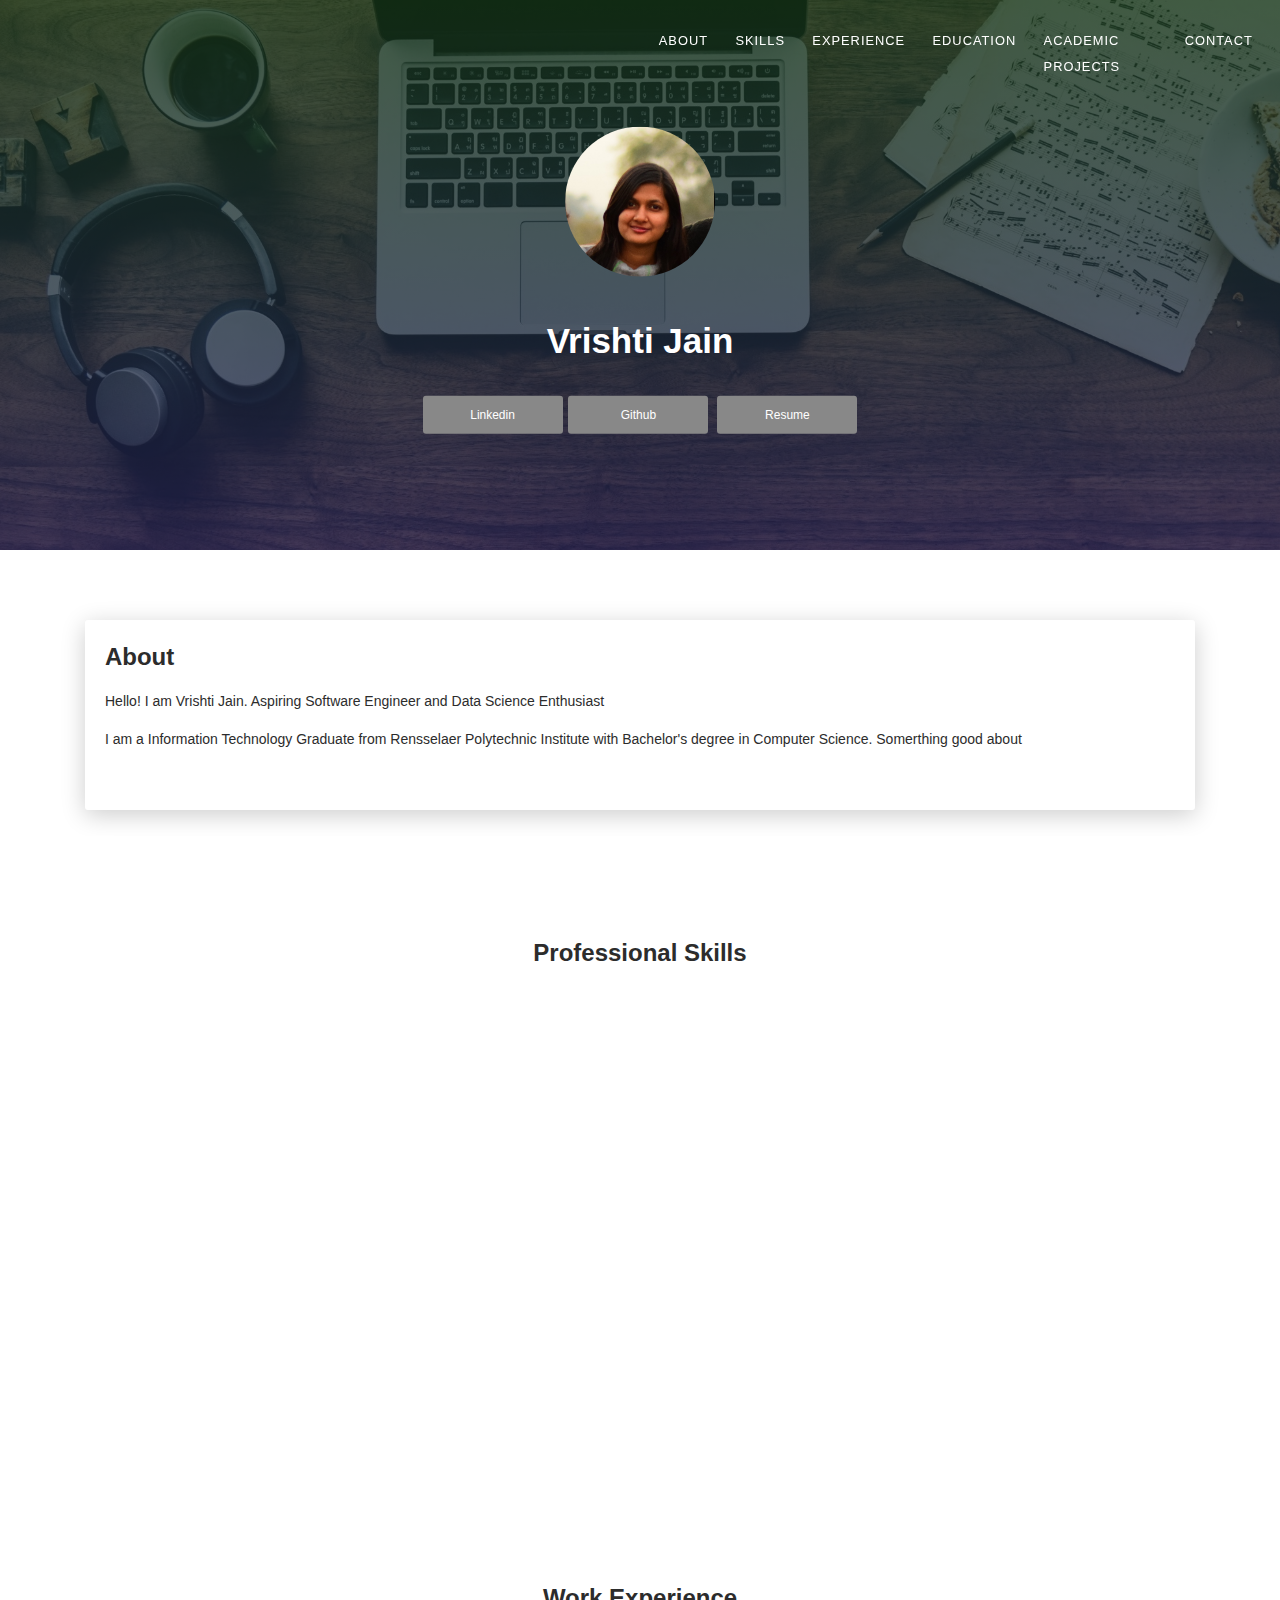
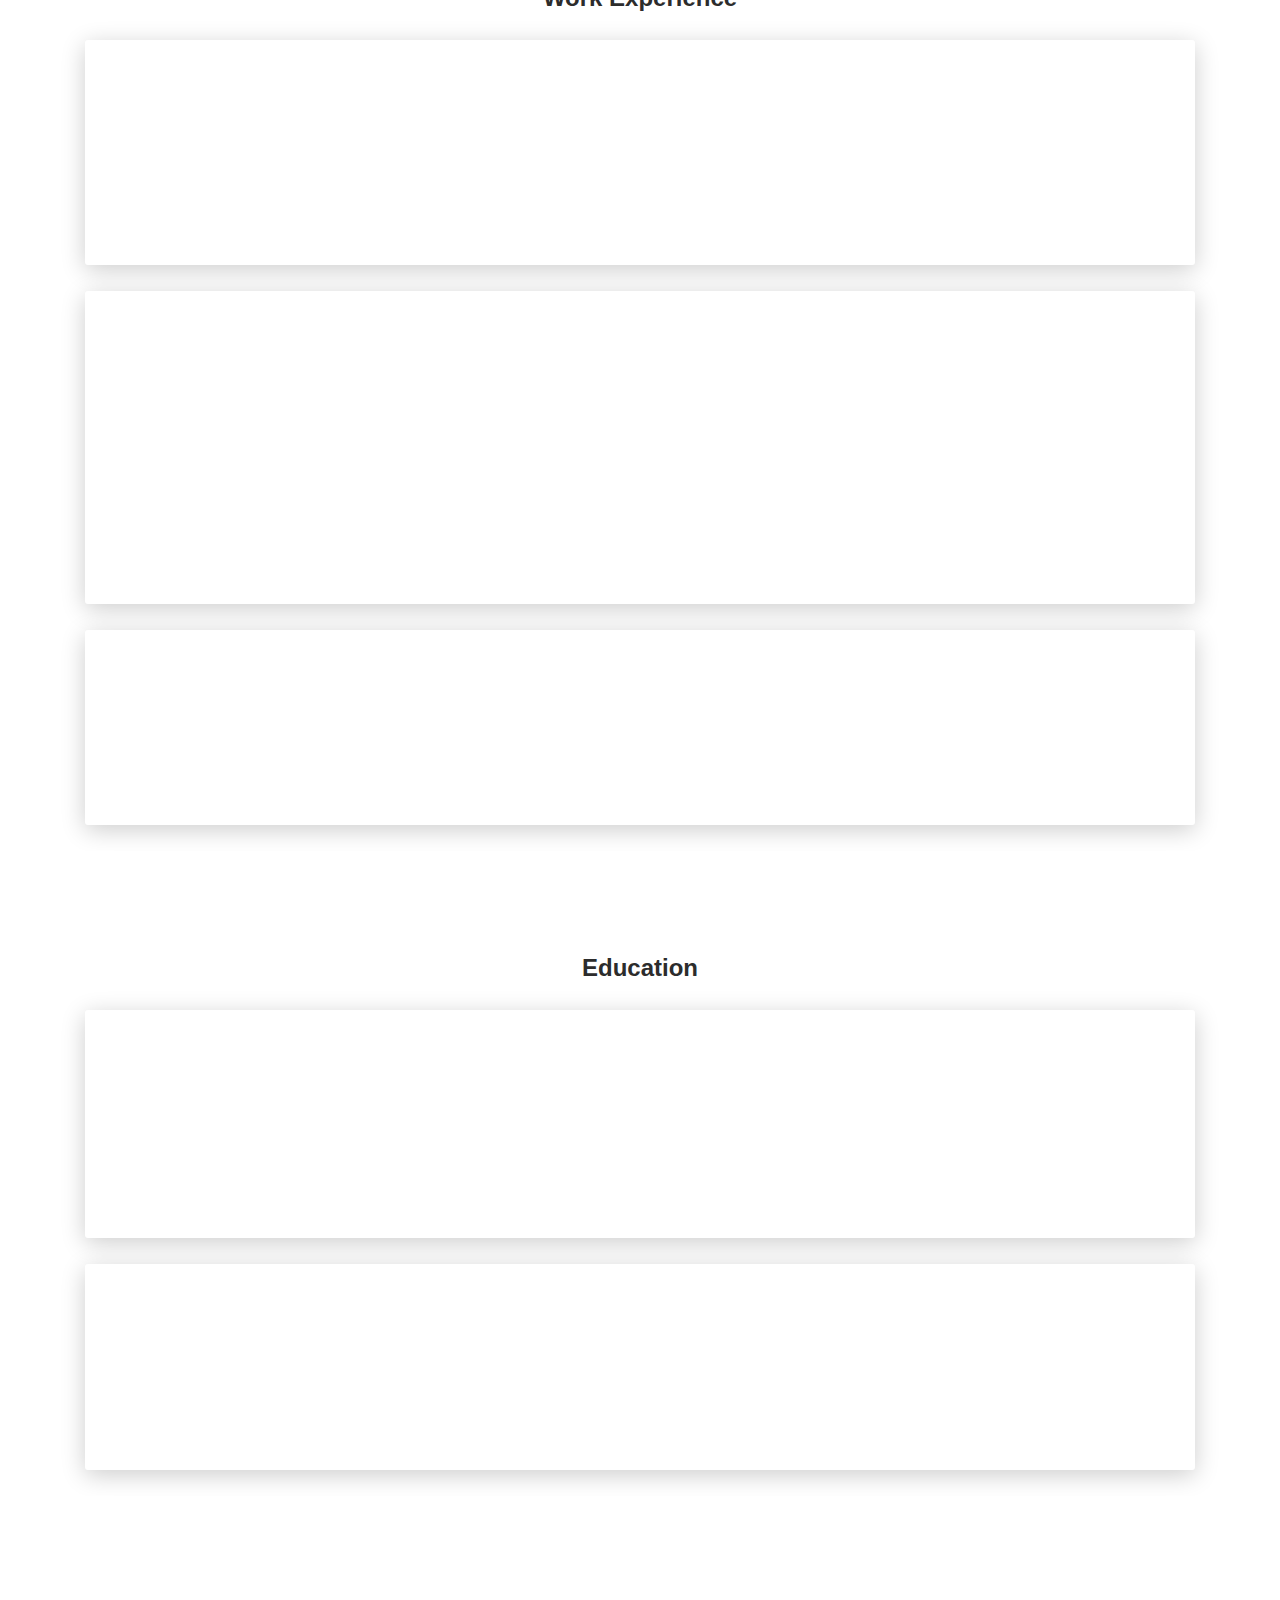
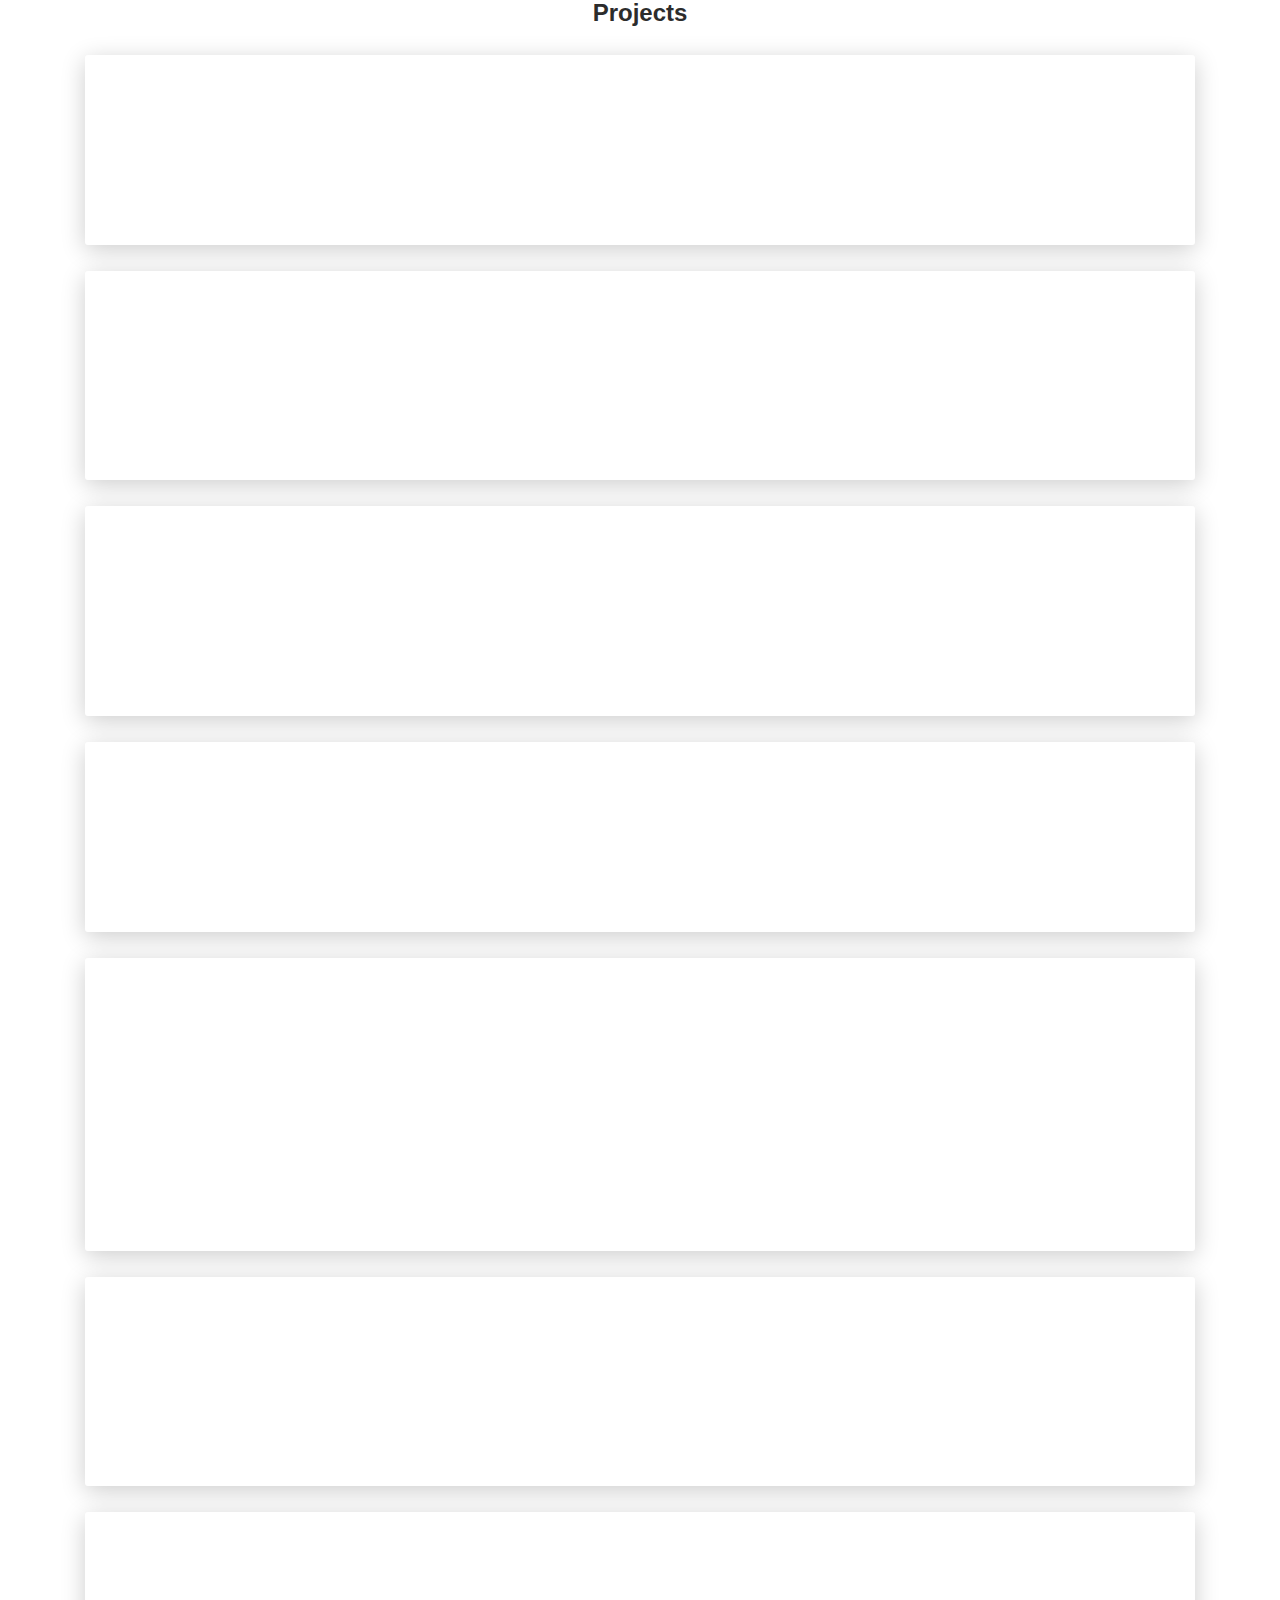
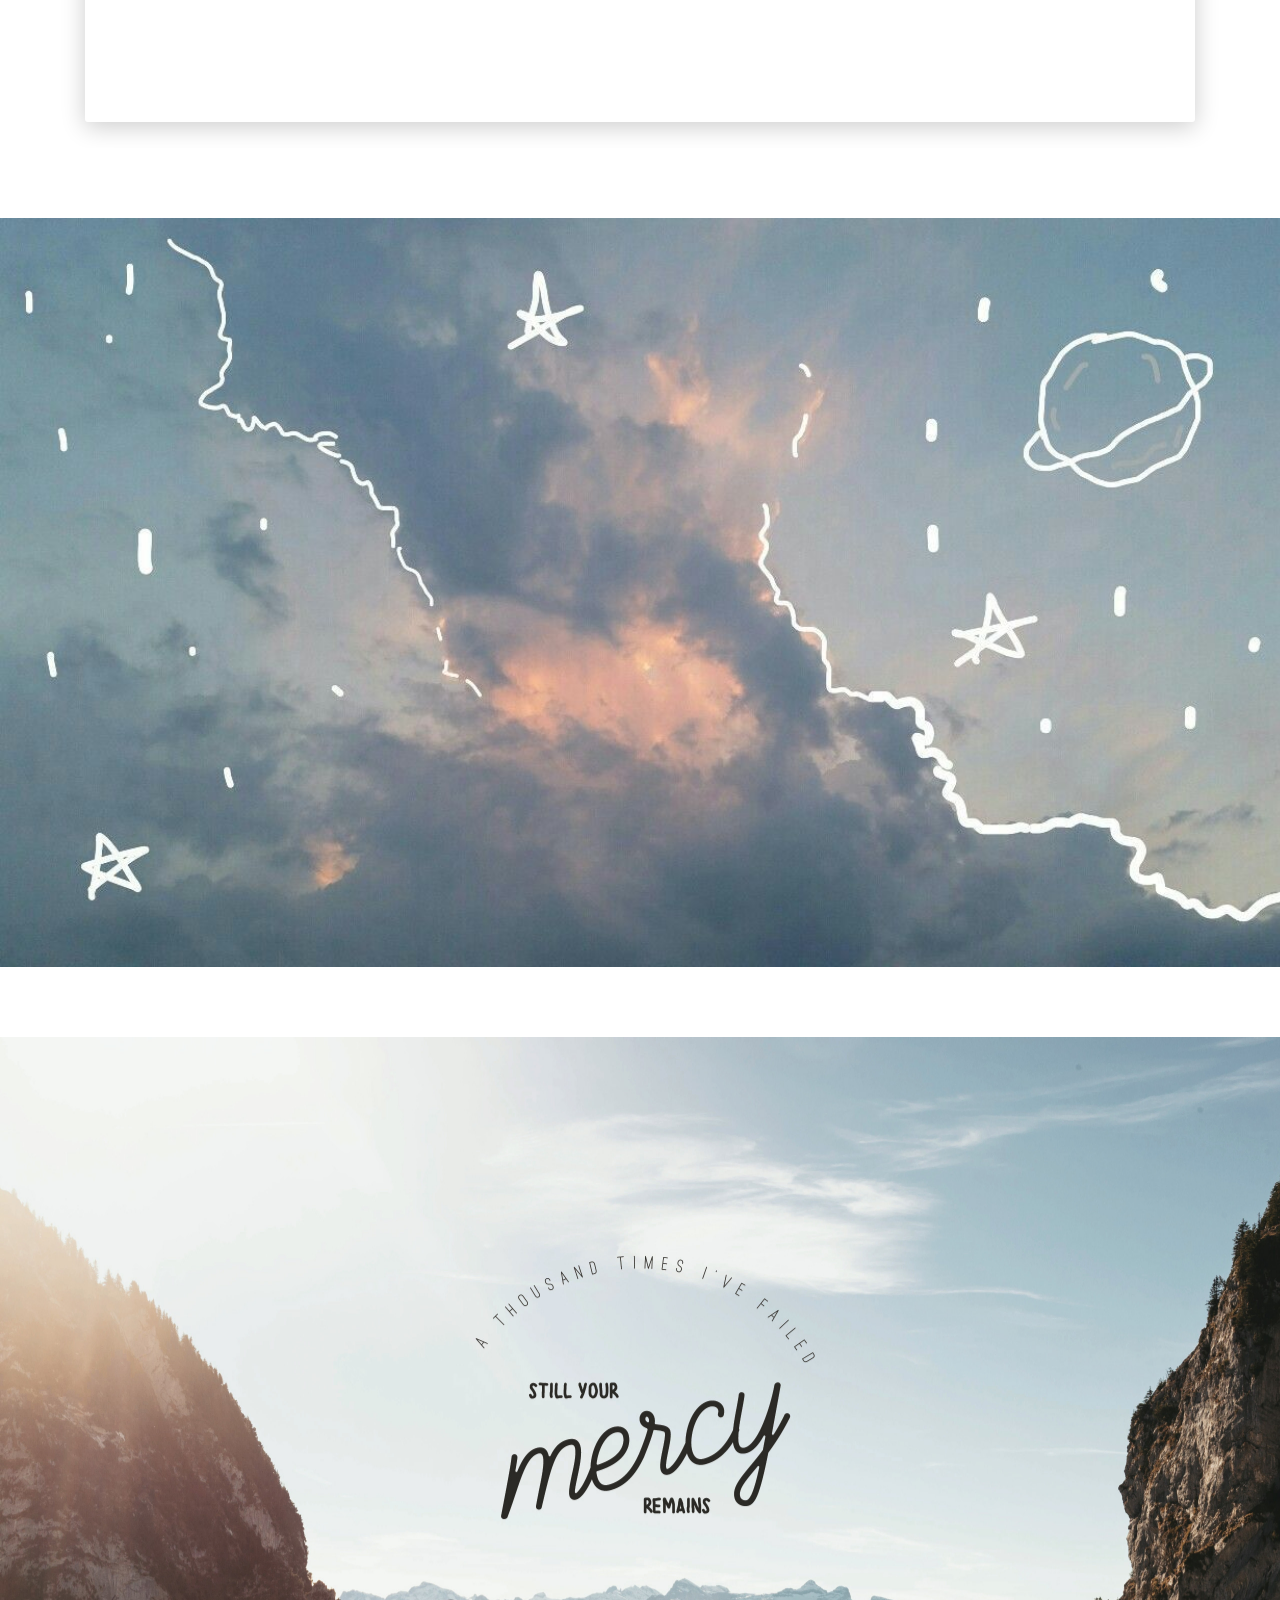
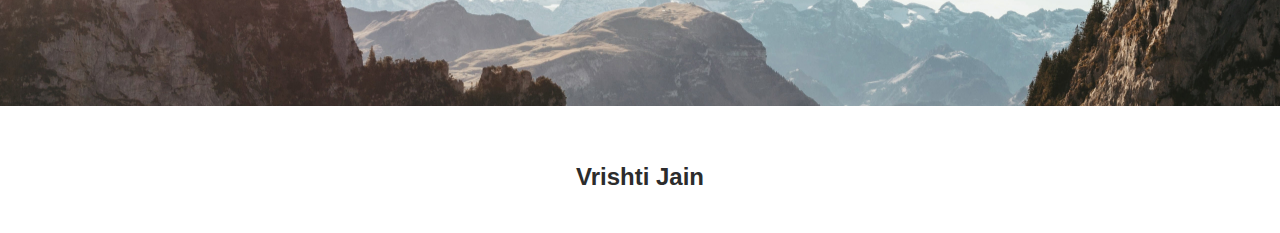
==== index.html @ 88f90b4e "uploaded" ====
<!DOCTYPE html>



<!-- saved from url=(0030)/ -->
<html lang="en-US"><head><meta http-equiv="Content-Type" content="text/html; charset=UTF-8">
  
  <meta http-equiv="X-UA-Compatible" content="IE=edge">
  <meta name="viewport" content="width=device-width, initial-scale=1">
  <title>Vrishti Jain</title>
  <meta name="description" content="Vrishti Jain">
  <link href="./js_css_files/css" rel="stylesheet">
  <link href="./js_css_files/font-awesome.min.css" rel="stylesheet">
  <link href="./js_css_files/aos.css" rel="stylesheet">
  <link href="./js_css_files/bootstrap.min.css" rel="stylesheet">
  <link href="./js_css_files/main.css" rel="stylesheet">
</head>

<body id="top" data-aos-easing="ease" data-aos-duration="400" data-aos-delay="0" data-gr-c-s-loaded="true">
  <header>
    <div class="profile-page sidebar-collapse">
      <nav class="navbar navbar-expand-lg fixed-top navbar-transparent bg-primary" color-on-scroll="400">
        <div class="container">
          <!-- <div class="navbar-translate"><a class="navbar-brand" href="/#" rel="tooltip" data-original-title="" title="">Mayank Barua</a> -->
            <button class="navbar-toggler navbar-toggler" type="button" data-toggle="collapse" data-target="#navigation" aria-controls="navigation" aria-expanded="false" aria-label="Toggle navigation"><span class="navbar-toggler-bar bar1"></span><span class="navbar-toggler-bar bar2"></span><span class="navbar-toggler-bar bar3"></span></button>
          </div>
          <div class="collapse navbar-collapse justify-content-end" id="navigation">
            <ul class="navbar-nav">
               <!-- / -->
              <li class="nav-item"><a class="nav-link smooth-scroll" href="#about">About</a></li>
              <li class="nav-item"><a class="nav-link smooth-scroll" href="#skill">Skills</a></li>
              <li class="nav-item"><a class="nav-link smooth-scroll" href="#experience">Experience</a></li>
              <li class="nav-item"><a class="nav-link smooth-scroll" href="#education">Education</a></li>
              <li class="nav-item"><a class="nav-link smooth-scroll" href="#academicProjects">Academic Projects</a></li>
              <!-- <li class="nav-item"><a class="nav-link smooth-scroll" href="#interest">Interests</a></li> -->
              <li class="nav-item"><a class="nav-link smooth-scroll" href="#contact">Contact</a></li>

            </ul>
          </div>
        </div>
      </nav>
    </div>
  </header>
  <div class="page-content">
    <div>
      <div class="profile-page">
        <div class="wrapper">
          <div class="page-header page-header-small" filter-color="blue">
            <div class="page-header-image" data-parallax="true" style="background-image: url(./js_css_files/b1.jpg); "></div>
            <div class="container">
              <div class="content-center">
                <!-- here inseert image with link to yyour home oage  -->
                <div class="cc-profile-image"><a href="/#"><img src="./js_css_files/SquarePic_20190827_00113886.jpg" alt="Image"></a></div>
                <div class="h2 title">Vrishti Jain</div>
                <!-- # this contains the Sd or the post thing -->
                <!-- <p class="category text-white">Software Engineer</p> -->
                <a class="btn btn-primary aos-init aos-animate" href="https://www.linkedin.com/in/vrishti-jain/" target="_blank" data-aos="zoom-in"
                  data-aos-anchor="data-aos-anchor">Linkedin</a>
                  <a class="btn btn-primary smooth-scroll mr-2 aos-init aos-animate" 
                  href="https://github.com/vrishtijain" target="_blank" data-aos="zoom-in" 
                  data-aos-anchor="data-aos-anchor">Github</a><a class="btn btn-primary 
                  aos-init aos-animate" href="https://docs.google.com/gview?url=https://github.com/vrishtijain/CV/raw/master/Vrishti_Resume_2020_June.pdf" target="_blank"
                  data-aos="zoom-in" data-aos-anchor="data-aos-anchor">Resume</a>
                  </div>
            </div>
            <!-- this is link to facebook which i dont have -->
            <!-- <div class="section">
              <div class="container">
                <div class="button-container"><a class="btn btn-default btn-round btn-lg btn-icon" href="https://www.facebook.com/mayank.barua" rel="tooltip" title="" data-original-title="Follow me on Facebook"><i class="fa fa-facebook"></i></a></div>
              </div>
            </div> -->
          </div>
        </div>
      </div>
      <div class="section" id="about">
        <div class="container">
          <div class="card aos-init aos-animate" data-aos="fade-up" data-aos-offset="10">
            
                <div class="card-body">
                  <div class="h4 mt-0 title">About</div>
                  <p>Hello! I am Vrishti Jain. Aspiring Software Engineer and Data Science Enthusiast</p>
                  <p>I am a Information Technology Graduate from Rensselaer Polytechnic Institute with Bachelor's degree in Computer Science. 
         Somerthing good about </p>
                </div>
              </div>
             
            </div>
          </div>
        </div>
      </div>
      <div class="section" id="skill">
        <div class="container">
          <div class="h4 text-center mb-4 title">Professional Skills</div>
          <div class="card aos-init" data-aos="fade-up" data-aos-anchor-placement="top-bottom">
            <div class="card-body">
              <div>
                <div class="col-sm-4"><strong class="text-uppercase">Programming:</strong></div><br>
                <div class="col-sm-8">C, Java 2.0 (Core and Advance), Python, Shell Scripting</div>
                <br>
                
				        <div class="col-sm-4"><strong class="text-uppercase">Web Technologies:</strong></div><br>
                <div class="col-sm-8">JavaScript, HTML, CSS, JSP, Servlet, Ajax, Jquery, Angular, Advanced JavaScript</div>
                <br>
                <div class="col-sm-4"><strong class="text-uppercase">Database </strong></div><br>
                <div class="col-sm-8">  MySQL, PostgreSQL, MongoDB, XML, JSON</div><br>
                <div class="col-sm-8"><strong class="text-uppercase">Machine Learning Libraries and visualization:</strong></div><br>
                <div class="col-sm-8"> Pandas, Numpy, NLTk, Scikit-learn, TensorFLow, Keras , Matplotlib, Seaborn, ggplot
                </div>
                <br>
                <div class="col-sm-4"><strong class="text-uppercase">Tools:</strong></div><br>
                <div class="col-sm-8"> Eclipse, NetBeans, Turbo C, Git, Visual Studio, Postman, Intellij, R Studio, Latex, Argo UML</div><br>
      
              </div>
            </div>
          </div>
        </div>
      </div>
      <div class="section" id="experience">
        <div class="container cc-experience">
          <div class="h4 text-center mb-4 title">Work Experience</div>
          <div class="card">
            <div class="row">
              <div class="col-md-3 bg-primary aos-init" data-aos="fade-right" data-aos-offset="50" data-aos-duration="500">
                <div class="card-body cc-experience-header">
                  <p>Spring 2020</p>
                  <div class="h5">Johnson & Johnson, Capstone</div>
                </div>
              </div>
              <div class="col-md-9 aos-init" data-aos="fade-left" data-aos-offset="50" data-aos-duration="500">
                <div class="card-body">
                  <div class="h5">Developer and Client Liaison</div>
                  <p>
                    </p><ul>
                      <li>Responsible for scheduling meetings with the client and the team, establishing communication channels,
                      strategies for milestones and preparing meeting minutes.</li>
                      <li>Worked on Workflow management system in the supply chain (internal software) which can automate the process and provide
                      the tool for data reporting and visualization.</li>
                      <li>Used Microsoft tools such as Power Apps and Sheet for easy integration with the exsiting system.</li>
                      <!-- <li>Created an automation solution to utilize NetBrain Application features on trigger on new incident creation in ServiceNow.</li>
                      <li>Successfully developed and published a certified application on ServiceNow App store.</li> -->
                    </ul>
                  <p></p>
                </div>
              </div>
            </div>
          </div>
          <div class="card">
            <div class="row">
              <div class="col-md-3 bg-primary aos-init" data-aos="fade-right" data-aos-offset="50" data-aos-duration="500">
                <div class="card-body cc-experience-header">
                  <p> August 2019 - Present</p>
                  <div class="h5">Rensselaer Polytechnic Institute</div>
                </div>
              </div>
              <div class="col-md-9 aos-init" data-aos="fade-left" data-aos-offset="50" data-aos-duration="500">
                <div class="card-body">
                  <div class="h5">Graduate Teaching Assistant</div>
                  <p>
                    </p><ul>
                      <li>Teaching Assistant for Computer Science(CSCI1100), Application programming using Java(CSCI 4963),
                      and General Psychology.</li>
                      <li>The course CSCI 4963 includes advanced Java features, object-oriented features, parallel programming,
                      database models, noSQL graph databases, combined with Java.</li>
                      <li>For TA in Computer Science 1 emphasizing introduction to computer programming algorithm design and
                      analysis. Additional topics include basic computer organization; internal representation of scalar and
                      array data; use of top-down design and subprograms to tackle complex problem. Responsible for Lab
                      sections, hold doubt solving sessions, grading assignments of students.</li>
                      <li>In Psychology, supervised 2 sections of 200+ students during Spring 2020. To assist the professor during
                      his lectures and grade the exams of the students enrolled in the course.</li>
                    </ul>
                  <p></p>
                </div>
              </div>
            </div>
          </div>
          <div class="card">
            <div class="row">
              <div class="col-md-3 bg-primary aos-init" data-aos="fade-right" data-aos-offset="50" data-aos-duration="500">
                <div class="card-body cc-experience-header">
                  <p>December 18 - Jan 2019</p>
                  <div class="h5">Swati Jain Academy, Indore</div>
                </div>
              </div>
              <div class="col-md-9 aos-init" data-aos="fade-left" data-aos-offset="50" data-aos-duration="500">
                <div class="card-body">
                  <div class="h5">Teaching Assistant</div>
                  <p>
                    </p><ul>
                      <li>
                        Responsible for taking classes of pgdca to teach Programming in C.
                      </li>
                    
                    </ul>
                  <p></p>
                </div>
              </div>
            </div>
          </div>
         
        </div>
      </div>
      <div class="section" id="education">
        <div class="container cc-education">
          <div class="h4 text-center mb-4 title">Education</div>
          <div class="card">
            <div class="row">
              <div class="col-md-3 bg-primary aos-init" data-aos="fade-right" data-aos-offset="50" data-aos-duration="500">
                <div class="card-body cc-education-header">
                  <p>2019 - 2020</p>
                  <div class="h5">Master's Degree</div>
                </div>
              </div>
              <div class="col-md-9 aos-init" data-aos="fade-left" data-aos-offset="50" data-aos-duration="500">
                <div class="card-body">
                  <div class="h5">Master of Science in Information Technology</div>
                  <p class="category">Rensselaer Polytechnic Institute </p>
                  <p>
                      Graduate Student in Master of Science at Rensselaer Polytechnic Institute 
                      <br>GPA: 3.94<p>
                      </p>
                      <ul>
                        <li>
                    Courses Completed: Data Mining, Data Analytics, Introduction to Machine Learning Applications, Foundations
                    Of HCI Usability, Business Issues For Engineers and Scientists, Xinformatics.
                        </li>
                      
                      </ul>
                      <p></p>

                  </p>
                </div>
              </div>
            </div>
          </div>
          <div class="card">
            <div class="row">
              <div class="col-md-3 bg-primary aos-init" data-aos="fade-right" data-aos-offset="50" data-aos-duration="500">
                <div class="card-body cc-education-header">
                  <p>2015 - 2019</p>
                  <div class="h5">Bachelor's Degree</div>
                </div>
              </div>
              <div class="col-md-9 aos-init" data-aos="fade-left" data-aos-offset="50" data-aos-duration="500">
                <div class="card-body">
                  <div class="h5">Bachelor of Computer Science</div>
                  <p class="category">Shri Govindram Seksaria Institute Of Technology And Science, Indore, India</p>
                  <p>Bachelor of Engineering in Computer science and Engineering</p>
                <ul>
                  <li>
                  Courses Completed: Data Science, Data Structures, Database Management System, Design and Analysis of
                  algorithms, Information and Network Security, Object Oriented programming
                  </li>
                
                </ul>
                <p></p>

                </div>
              </div>
            </div>
          </div>
        </div>
      </div>
      
      <div class="section" id="academicProjects">
          <div class="container cc-education">
            <div class="h4 text-center mb-4 title">Projects</div>
            <div class="card">
              <div class="row">
                <div class="col-md-3 bg-primary aos-init" data-aos="fade-right" data-aos-offset="50" data-aos-duration="500">
                  <div class="card-body cc-education-header">
                    <div class="h5">Workflow Management System, Johnson and Johnson</div>
                  </div>
                </div>
                <div class="col-md-9 aos-init" data-aos="fade-left" data-aos-offset="50" data-aos-duration="500">
                  <div class="card-body">
                    <div class="h5">Master of Information Technology</div>
                    <p class="category"> Rensselaer Polytechnic Institute </p>
                    <p>
                        </p><ul>
                          <li>
                          Collaborated with a team of 5 to develop a workflow system which could automate the NPD supplier
                          chain selection.
                          </li>
                          <li>
                            Programmed using Power apps and Excel to design the framework and easy integration with
                            the clients system.
                          </li>
                          <li>
                            Developed application and deployed it using Power Apps and integrate with the microsoft accounts.
                          </li>
                        </ul>
                    <p></p>
                  </div>
                </div>
              </div>
            </div>
            <div class="card">
              <div class="row">
                <div class="col-md-3 bg-primary aos-init" data-aos="fade-right" data-aos-offset="50" data-aos-duration="500">
                  <div class="card-body cc-education-header">
                    <div class="h5">Amazon.com - Employee Access Challenge</div>
                  </div>
                </div>
                <div class="col-md-9 aos-init" data-aos="fade-left" data-aos-offset="50" data-aos-duration="500">
                  <div class="card-body">
                    <div class="h5">Master of Information Technology</div>
                    <p class="category">Rensselaer Polytechnic Institute</p>
                    <p>
                        </p><ul>
                          <li>
                      Achieved roc_auc score of 86 % with Logistic regression and 73 % with Extra Tree classifier to predict
                      whether employee will get access to the particular recourse or not.
                          </li>
                          <li>
                           
                          Performed Exploratory data analysis, encoding and feature selection to find the importance of different
                          features with respect to Extra tree classifier, Logistic regression and Cat boost classifier(python).
                          </li>
                          
                        </ul>
                    <p></p>
                  </div>
                </div>
              </div>
            </div>
            <div class="card">
              <div class="row">
                <div class="col-md-3 bg-primary aos-init" data-aos="fade-right" data-aos-offset="50" data-aos-duration="500">
                  <div class="card-body cc-education-header">
                    <div class="h5">Patient Health Information System</div>
                  </div>
                </div>
                <div class="col-md-9 aos-init" data-aos="fade-left" data-aos-offset="50" data-aos-duration="500">
                  <div class="card-body">
                    <div class="h5">Master of Information Technology</div>
                    <p class="category">Rensselaer Polytechnic Institute</p>
                    <p>
                        </p><ul>
                          <li>
                          The system helps in creating centralised repository to add, update and store Health Data. The user is
                          also able to see primary visualizations of the uploaded data.
                          </li>
                          <li>
                           
                            The framework of the project is designed based on Fast Healthcare Interoperability Resources (FHIR)
                            data formats, which was supported by Microsoft Azure and Node.
                          </li>
                          
                        </ul>
                    <p></p>
                  </div>
                </div>
              </div>
            </div>


            <div class="card">
              <div class="row">
                <div class="col-md-3 bg-primary aos-init" data-aos="fade-right" data-aos-offset="50" data-aos-duration="500">
                  <div class="card-body cc-education-header">
                    <div class="h5">Sleep Data Analysis and Prediction in R</div>
                  </div>
                </div>
                <div class="col-md-9 aos-init" data-aos="fade-left" data-aos-offset="50" data-aos-duration="500">
                  <div class="card-body">
                    <div class="h5">Master of Information Technology</div>
                    <p class="category"> Rensselaer Polytechnic Institute</p>
                    <p>
                        </p><ul>
                          <li>
                            Predicted the Sleep quality using the kaggle Sleep Cycle iOS app.
                            </li>
                          <li>
                            Achieved accuracy of 59.99 % using Tree based model for predicting the Sleep quality. Performed EDA,
                            data cleaning collected by the App and draw valuable insights for the user to make effective decision
                            about sleeping pattern.
                            </li>
                         
                        </ul>
                    <p></p>
                  </div>
                </div>
              </div>
            </div>
            <div class="card">
              <div class="row">
                <div class="col-md-3 bg-primary aos-init" data-aos="fade-right" data-aos-offset="50" data-aos-duration="500">
                  <div class="card-body cc-education-header">
                    <div class="h5">Televison Viewership prediction using Tweets</div>
                  </div>
                </div>
                <div class="col-md-9 aos-init" data-aos="fade-left" data-aos-offset="50" data-aos-duration="500">
                  <div class="card-body">
                    <div class="h5">Bachelor of Computer Science</div>
                    <p class="category">Shri Govindram Seksaria Institute Of Technology And Science, Indore, India</p>
                    <p>
                      </p><ul>
                        <li>
                          To improve marketing and advertisement content and to visualize trends (python) with respect to historical
                          viewership information and predict future viewership based on extracting features from tweets by applying
                          opinion mining.
                          </li>
                        <li>
                          Obtained an accuracy of 77 % using the logistic regression classification of tweets into negative and
                          positive based on the sentiment analysis.
                         
                        </li>
                        <li>
                          Along with this, used features like imdb rating, viewership, Vader sentiment score, etc for modeling. Also,
                          achieved R2 score of 90.1 % on training data and 69.93 % on test data set with Random Forest.
                      
                          </li>
                          <li>
                            Created a Dashboard using angular to fetch real time tweets based on keyword and other fields. With python scripts, implemented and displayed results of preprocessing and sentiment score.
                          </li>
                      </ul>
                    <p></p>
                  </div>
                </div>

              </div>
            </div>

<div class="card">
  <div class="row">
    <div class="col-md-3 bg-primary aos-init" data-aos="fade-right" data-aos-offset="50" data-aos-duration="500">
      <div class="card-body cc-education-header">
        <div class="h5">School Database Management System</div>
      </div>
    </div>
    <div class="col-md-9 aos-init" data-aos="fade-left" data-aos-offset="50" data-aos-duration="500">
      <div class="card-body">
        <div class="h5">Bachelor of Computer Science</div>
        <p class="category">Shri Govindram Seksaria Institute Of Technology And Science, Indore, India</p>
        <p>
        </p>
        <ul>
          <li>
          Developed Web application to provide an organized and systematic platform for administering data of
          students, teachers, courses and classes, examination in a particular school.
          </li>
          <li>
          The project is made in Java EE using JSP, Servlets and MySQL as back end. Helps to provide scalable
          and centralised repository to store information.
          </li>
         
        </ul>
        <p></p>
      </div>
    </div>

  </div>
</div>



			<div class="card">
              <div class="row">
                <div class="col-md-3 bg-primary aos-init" data-aos="fade-right" data-aos-offset="50" data-aos-duration="500">
                  <div class="card-body cc-education-header">
                    <div class="h5">Get Placed - Job recruitment portal</div>
                  </div>
                </div>
                <div class="col-md-9 aos-init" data-aos="fade-left" data-aos-offset="50" data-aos-duration="500">
                  <div class="card-body">
                    <div class="h5">Bachelor of Computer Science</div>
                    <p class="category">Shri Govindram Seksaria Institute Of Technology And Science, Indore, India</p>
                    <p>
                      </p><ul>
                        <li>
                          Developed Web application to provide various facilities like handling student information, company information
                          and further processing applications of eligible students who could apply for company recruitment.
                          </li>
                        <li>
                          The project is made in Java EE using JSP, Servlets and MySQL as back end. Helps to provide portal for
                          students to apply in the various eligible opening posted by by various companies.
                          </li>
                        
                      </ul>
                    <p></p>
                  </div>
                </div>
              </div>
            </div>
          </div>
        </div>





<div class="section" id="interest">
  <div class="cc-contact-information" style="background-image: url(./js_css_files/in.jpg); background-repeat: no-repeat ; background-size: cover;">
    <div class="container">
    <div class="cc-contact">
      <div class="row">
        <div class="col-md-9">
          <div class="card mb-0 aos-init" data-aos="zoom-in">
              <div class="h4 text-center title">Interests</div>
              <div class="row">

                <!-- add interrestss -->
                <div class="col-md-6">
                  <div class="card-body">
                <div class ="h5"> Programming</div>
<img src="./js_css_files/program.jpg"><br>
                  </div>
                </div>
                <div class="col-md-6">
                  <div class="card-body">
                    <div class="h5"> Music</div>
                    <img src="./js_css_files/guitar2.jpg"><br>
                  </div>
                </div>
              </div>
              <div class="row">
                <div class="col-md-6">
                  <div class="card-body">
<div class="h5"> Travelling</div>
                  <img src="./js_css_files/travel2.jpg"><br>
              </div>
            </div>
              <div class="col-md-6">
                <div class="card-body">
                  <div class="h5"> Singing</div>
                  <img src="./js_css_files/sing.jpg"><br>
              
                </div>
            </div>
            </div>
            </div>
            </div>
        
        </div>
      </div>
    </div>
  </div>
</div>















      <div class="section" id="contact">
        <div class="cc-contact-information" style="background-image: url(./js_css_files/download.jpg); background-repeat: no-repeat ; background-size: cover;">
          <div class="container">
            <div class="cc-contact">
              <div class="row">
                <div class="col-md-9">
                  <div class="card mb-0 aos-init" data-aos="zoom-in">
                    <div class="h4 text-center title">Contact Me</div>
                    <div class="row">
                      <div class="col-md-6">
                        <div class="card-body">
                          <img src="./js_css_files/feb_latest.jpg"><br>
                        </div>
                      </div>
                      <div class="col-md-6">
                        <div class="card-body">
                          
                          <p class="mb-0"><strong>Phone</strong></p>
                          <p class="pb-2">+5185773210</p>
                          <p class="mb-0"><strong>Email</strong></p>
                          <p>jainv@rpi.edu</p>
                          <p class="mb-0"><strong>Address</strong></p>
                          <p class="pb-2"> 2219 14th Street Troy NY 12180</p>
                        </div>
                      </div>
                    </div>
                  </div>
                </div>
              </div>
            </div>
          </div>
        </div>
      </div>
    </div>
  </div>
  <footer class="footer">
    <div class="container text-center">
    <div class="h4 title text-center">Vrishti Jain</div>
  </div></footer>
  <script src="./js_css_files/jquery.3.2.1.min.js"></script>
  <script src="./js_css_files/popper.min.js"></script>
  <script src="./js_css_files/bootstrap.min.js"></script>
  <script src="./js_css_files/now-ui-kit.js"></script>
  <script src="./js_css_files/aos.js"></script>
  <script src="./js_css_files/main.js"></script>


</body></html>
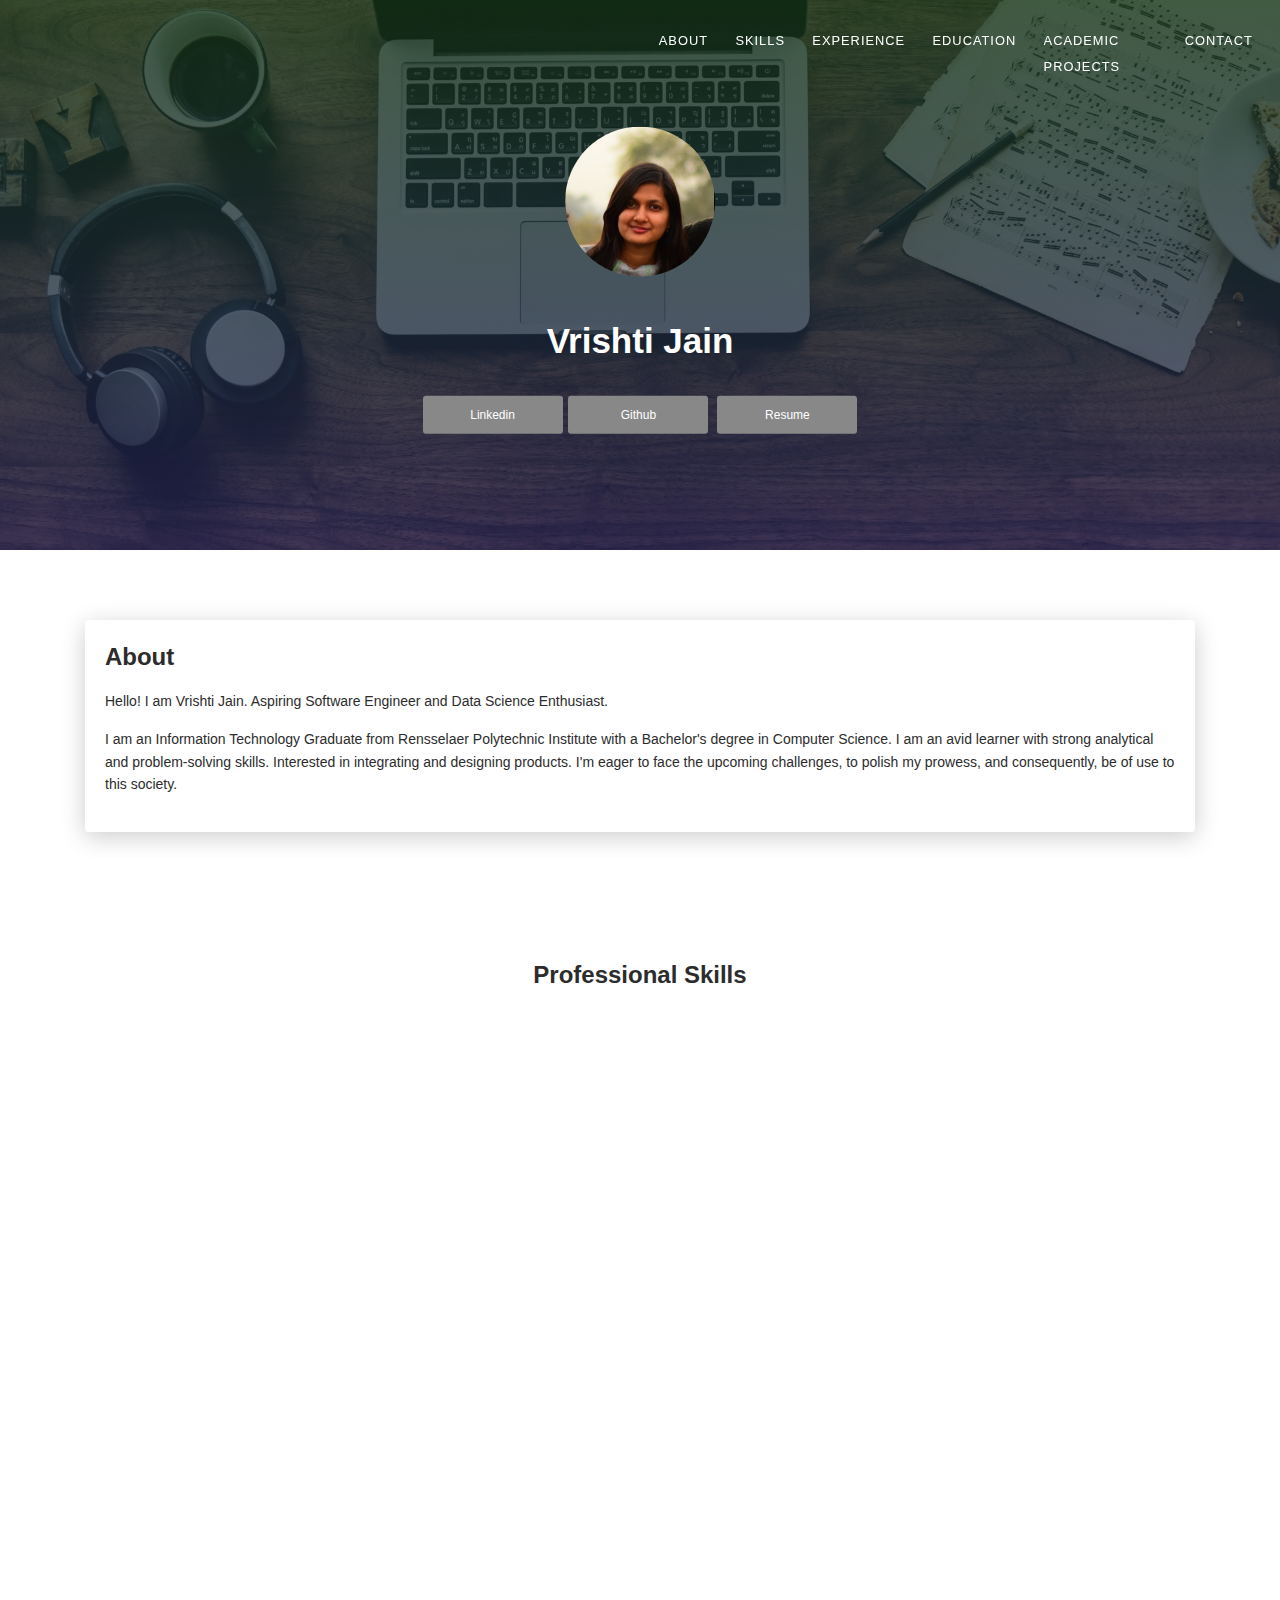
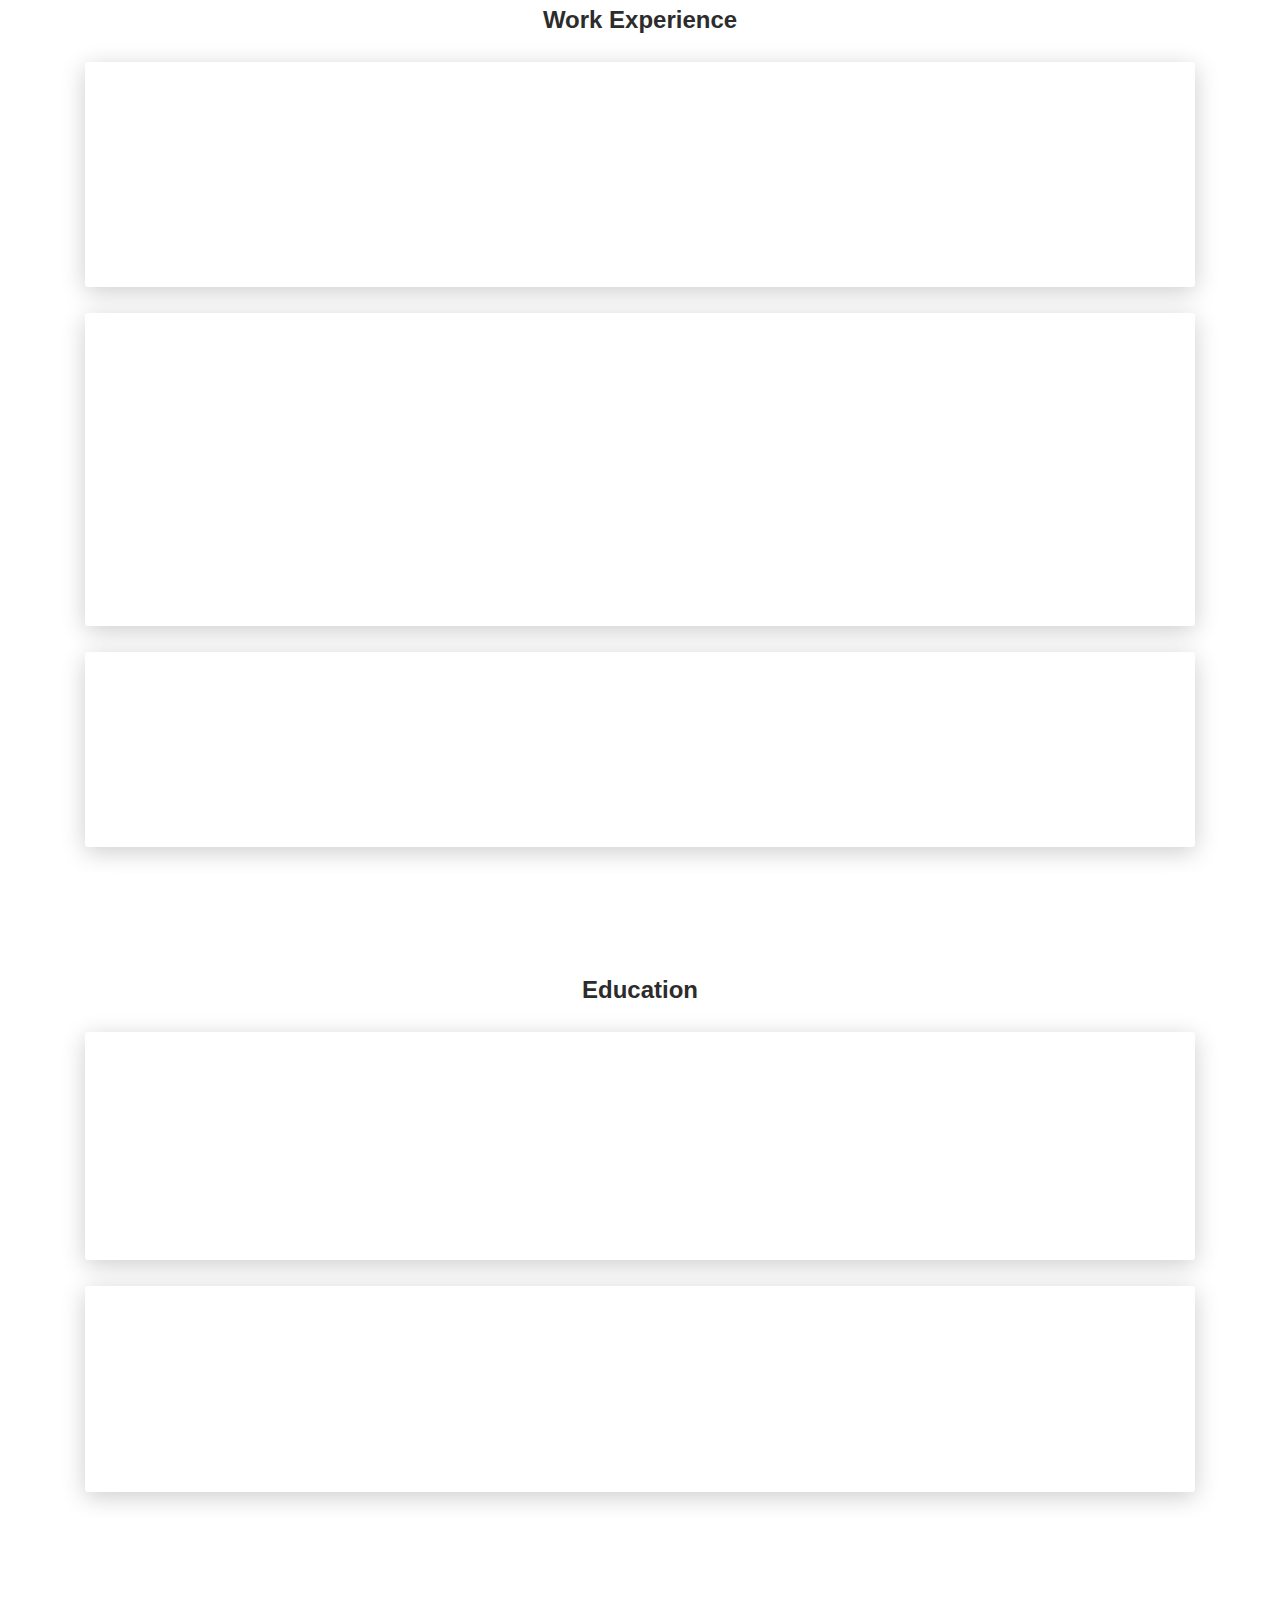
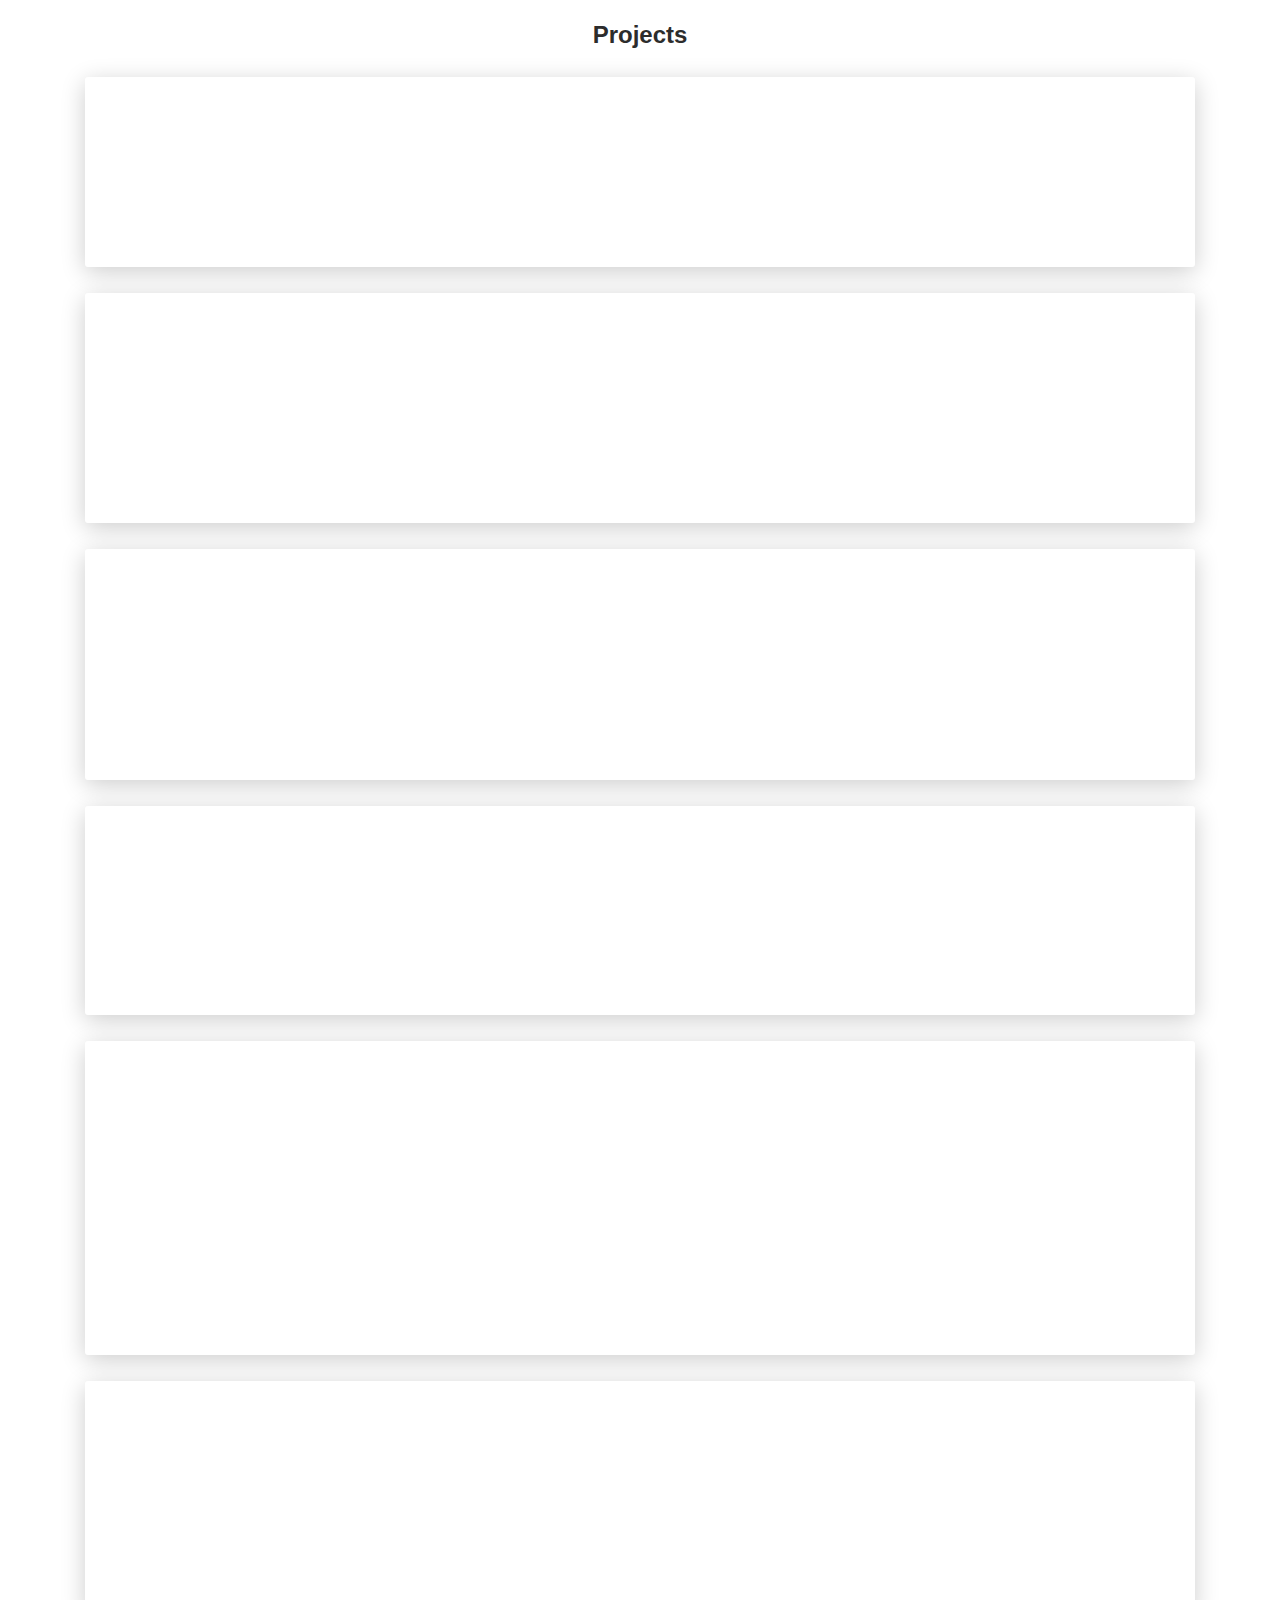
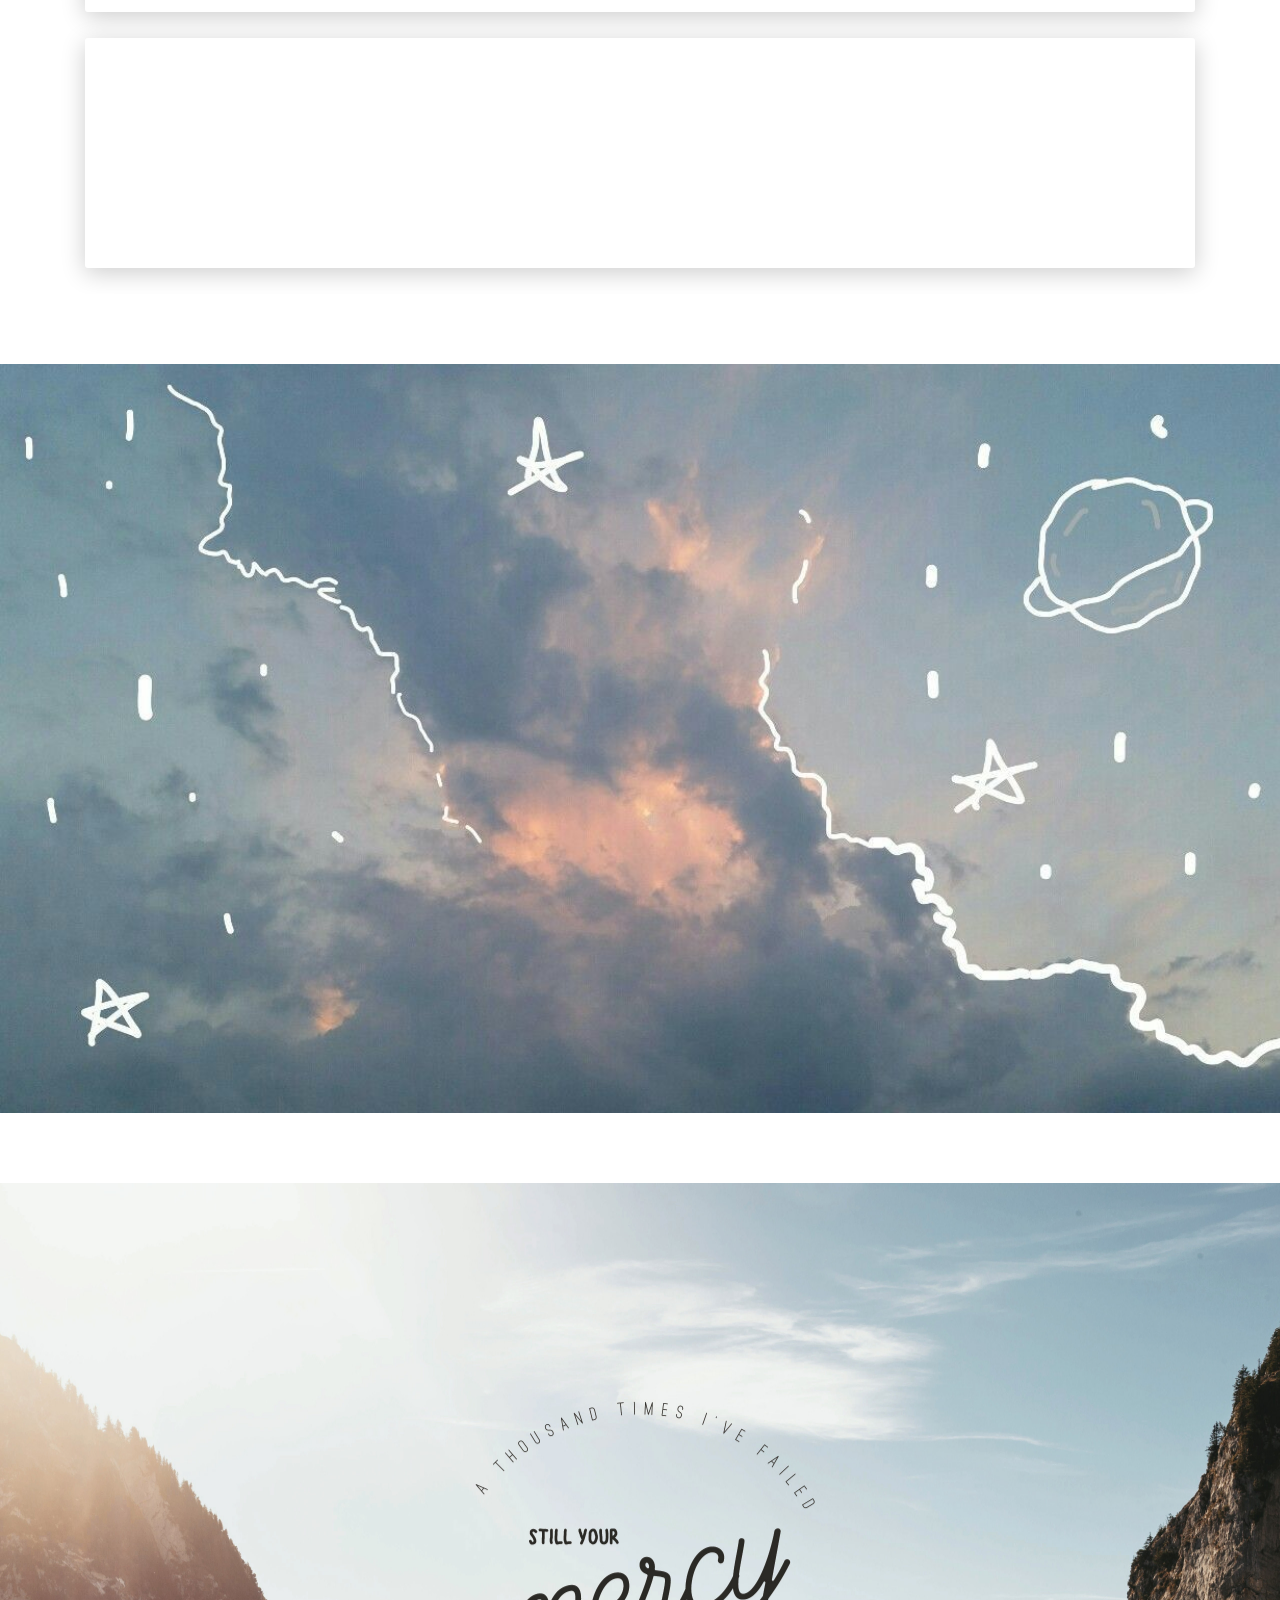
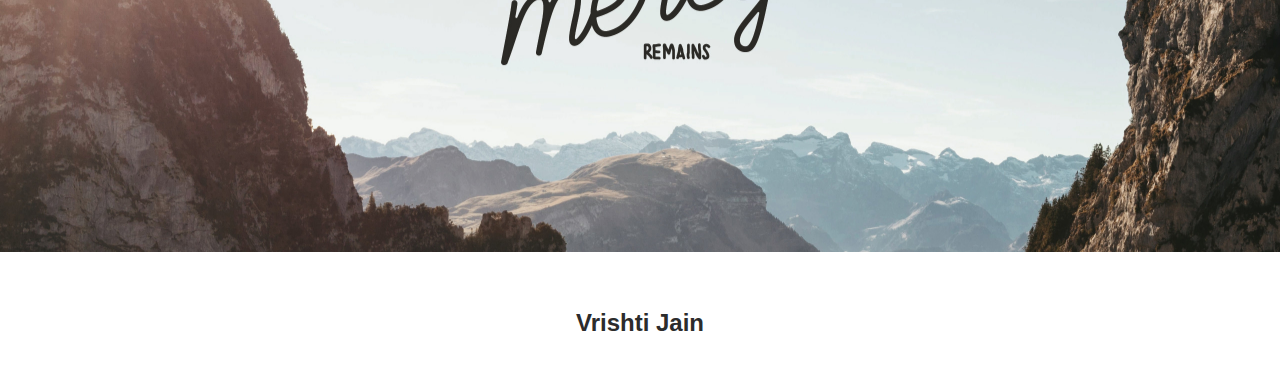
==== commit 4b5707b2: "updated index" ====
--- a/index.html
+++ b/index.html
@@ -21,7 +21,7 @@
     <div class="profile-page sidebar-collapse">
       <nav class="navbar navbar-expand-lg fixed-top navbar-transparent bg-primary" color-on-scroll="400">
         <div class="container">
-          <!-- <div class="navbar-translate"><a class="navbar-brand" href="/#" rel="tooltip" data-original-title="" title="">Mayank Barua</a> -->
+          
             <button class="navbar-toggler navbar-toggler" type="button" data-toggle="collapse" data-target="#navigation" aria-controls="navigation" aria-expanded="false" aria-label="Toggle navigation"><span class="navbar-toggler-bar bar1"></span><span class="navbar-toggler-bar bar2"></span><span class="navbar-toggler-bar bar3"></span></button>
           </div>
           <div class="collapse navbar-collapse justify-content-end" id="navigation">
@@ -63,12 +63,7 @@
                   data-aos="zoom-in" data-aos-anchor="data-aos-anchor">Resume</a>
                   </div>
             </div>
-            <!-- this is link to facebook which i dont have -->
-            <!-- <div class="section">
-              <div class="container">
-                <div class="button-container"><a class="btn btn-default btn-round btn-lg btn-icon" href="https://www.facebook.com/mayank.barua" rel="tooltip" title="" data-original-title="Follow me on Facebook"><i class="fa fa-facebook"></i></a></div>
-              </div>
-            </div> -->
+           
           </div>
         </div>
       </div>
@@ -78,9 +73,10 @@
             
                 <div class="card-body">
                   <div class="h4 mt-0 title">About</div>
-                  <p>Hello! I am Vrishti Jain. Aspiring Software Engineer and Data Science Enthusiast</p>
-                  <p>I am a Information Technology Graduate from Rensselaer Polytechnic Institute with Bachelor's degree in Computer Science. 
-         Somerthing good about </p>
+                  <p>Hello! I am Vrishti Jain. Aspiring Software Engineer and Data Science Enthusiast.</p>
+                  <p>I am an Information Technology Graduate from Rensselaer Polytechnic Institute with a Bachelor's degree in Computer
+                  Science. I am an avid learner with strong analytical and problem-solving skills. Interested in integrating and designing
+                  products. I'm eager to face the upcoming challenges, to polish my prowess, and consequently, be of use to this society.      </p>
                 </div>
               </div>
              
@@ -95,16 +91,16 @@
             <div class="card-body">
               <div>
                 <div class="col-sm-4"><strong class="text-uppercase">Programming:</strong></div><br>
-                <div class="col-sm-8">C, Java 2.0 (Core and Advance), Python, Shell Scripting</div>
+                <div class="col-sm-8">C, Java (Core and Advance), Python, Shell Scripting</div>
                 <br>
                 
 				        <div class="col-sm-4"><strong class="text-uppercase">Web Technologies:</strong></div><br>
-                <div class="col-sm-8">JavaScript, HTML, CSS, JSP, Servlet, Ajax, Jquery, Angular, Advanced JavaScript</div>
+                <div class="col-sm-8">JavaScript, HTML, CSS, JSP, Servlet, Ajax, JQuery, Angular, Advanced JavaScript</div>
                 <br>
                 <div class="col-sm-4"><strong class="text-uppercase">Database </strong></div><br>
                 <div class="col-sm-8">  MySQL, PostgreSQL, MongoDB, XML, JSON</div><br>
                 <div class="col-sm-8"><strong class="text-uppercase">Machine Learning Libraries and visualization:</strong></div><br>
-                <div class="col-sm-8"> Pandas, Numpy, NLTk, Scikit-learn, TensorFLow, Keras , Matplotlib, Seaborn, ggplot
+                <div class="col-sm-8"> Pandas, Numpy, NLTK, Scikit-learn, TensorFLow, Keras , Matplotlib, Seaborn, ggplot
                 </div>
                 <br>
                 <div class="col-sm-4"><strong class="text-uppercase">Tools:</strong></div><br>
@@ -317,6 +313,8 @@
                           features with respect to Extra tree classifier, Logistic regression and Cat boost classifier(python).
                           </li>
                           
+                          <li><a href="https://github.com/vrishtijain/Amazon_Challenge" target="_blank">Git Repository</a>
+</li>
                         </ul>
                     <p></p>
                   </div>
@@ -345,7 +343,11 @@
                             The framework of the project is designed based on Fast Healthcare Interoperability Resources (FHIR)
                             data formats, which was supported by Microsoft Azure and Node.
                           </li>
-                          
+                        
+           <li><a href="https://github.com/vrishtijain/PatientHealthInformationSystem" target="_blank">Git Repository</a>
+                                                    </li>
+
+
                         </ul>
                     <p></p>
                   </div>
@@ -375,7 +377,8 @@
                             data cleaning collected by the App and draw valuable insights for the user to make effective decision
                             about sleeping pattern.
                             </li>
-                         
+                         <li><a href="https://github.com/vrishtijain/Analysis_of_sleep_data" target="_blank">Git Repository</a>
+                      </li>
                         </ul>
                     <p></p>
                   </div>
@@ -413,6 +416,11 @@
                           <li>
                             Created a Dashboard using angular to fetch real time tweets based on keyword and other fields. With python scripts, implemented and displayed results of preprocessing and sentiment score.
                           </li>
+
+                        <li><a href="https://github.com/vrishtijain/TV-Viewership-Prediction" target="_blank">Git Repository</a>
+                        </li>
+
+
                       </ul>
                     <p></p>
                   </div>
@@ -443,6 +451,10 @@
           The project is made in Java EE using JSP, Servlets and MySQL as back end. Helps to provide scalable
           and centralised repository to store information.
           </li>
+
+          <li><a href="https://github.com/vrishtijain/School-Data-Management-System" target="_blank">Git Repository</a>
+          </li>
+
          
         </ul>
         <p></p>
@@ -474,6 +486,9 @@
                         <li>
                           The project is made in Java EE using JSP, Servlets and MySQL as back end. Helps to provide portal for
                           students to apply in the various eligible opening posted by by various companies.
+                          </li>
+
+                          <li><a href="https://github.com/vrishtijain/Get-Placed" target="_blank">Git Repository</a>
                           </li>
                         
                       </ul>
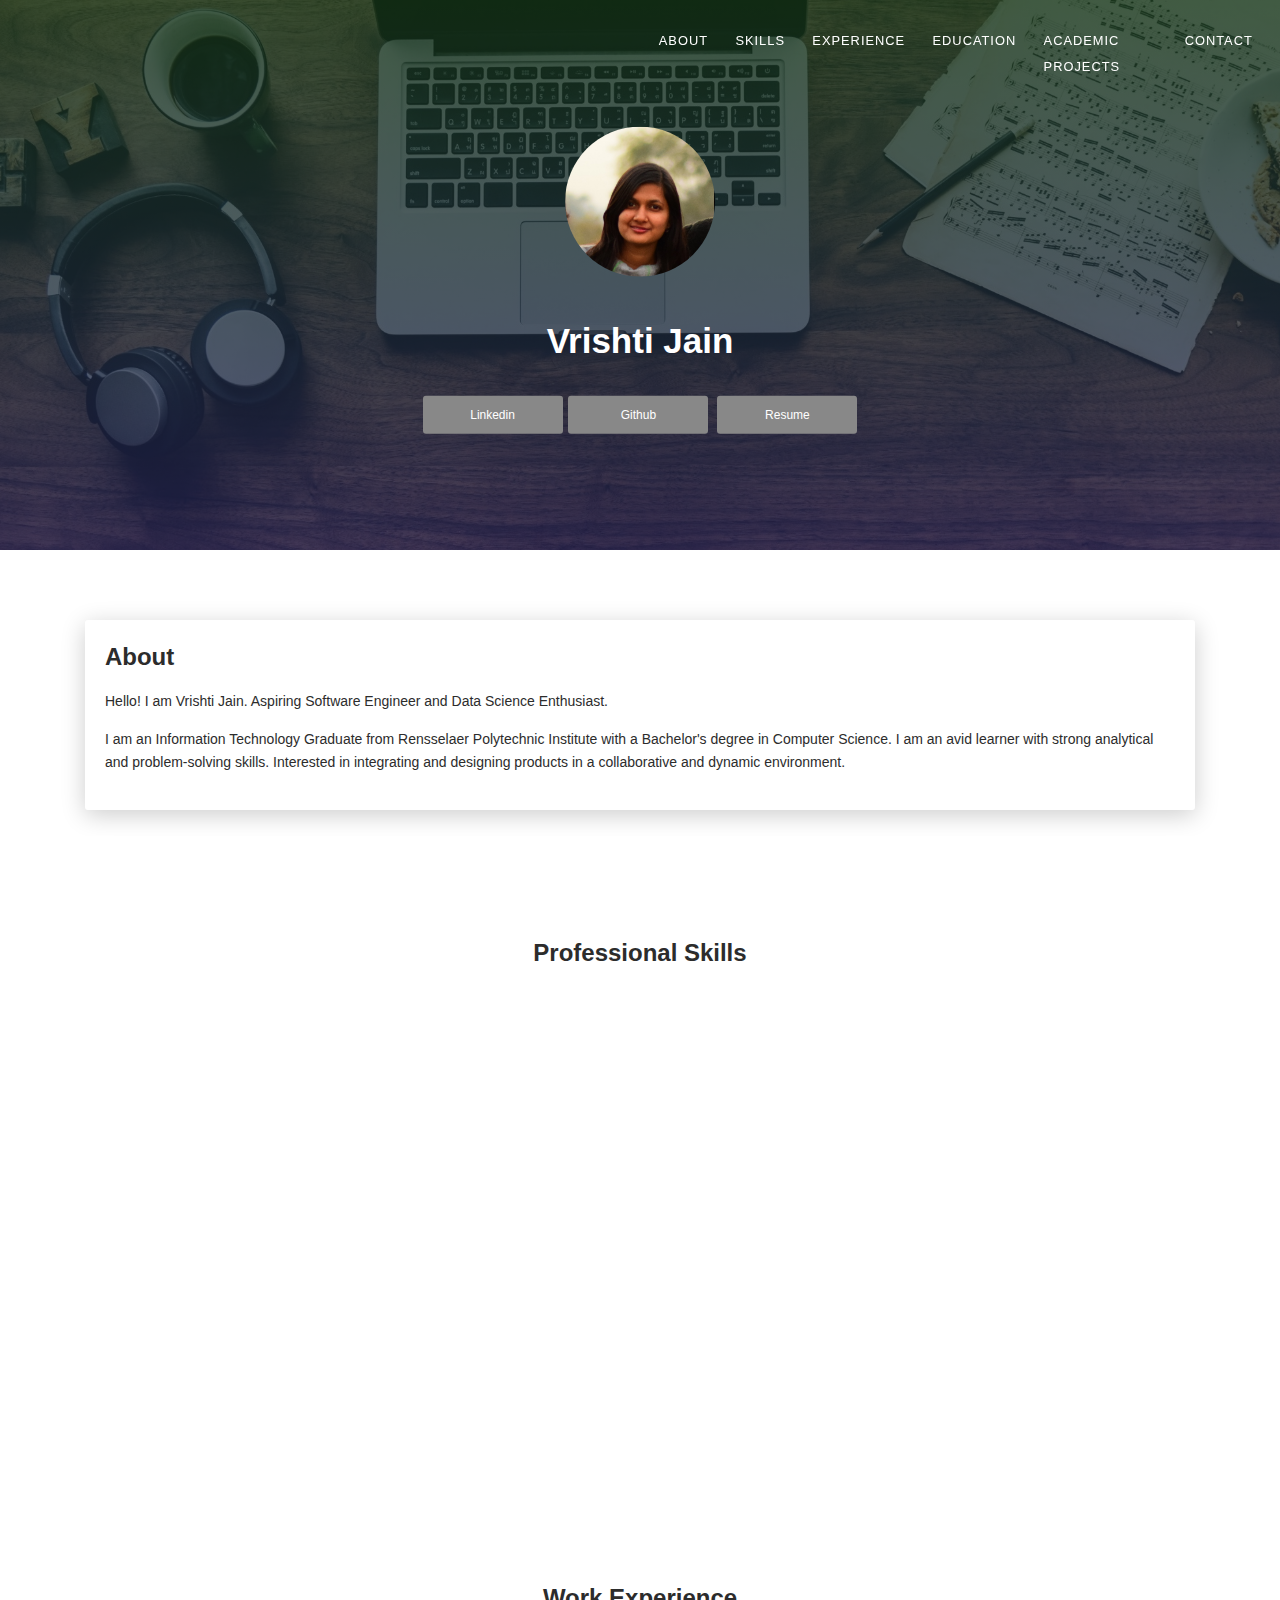
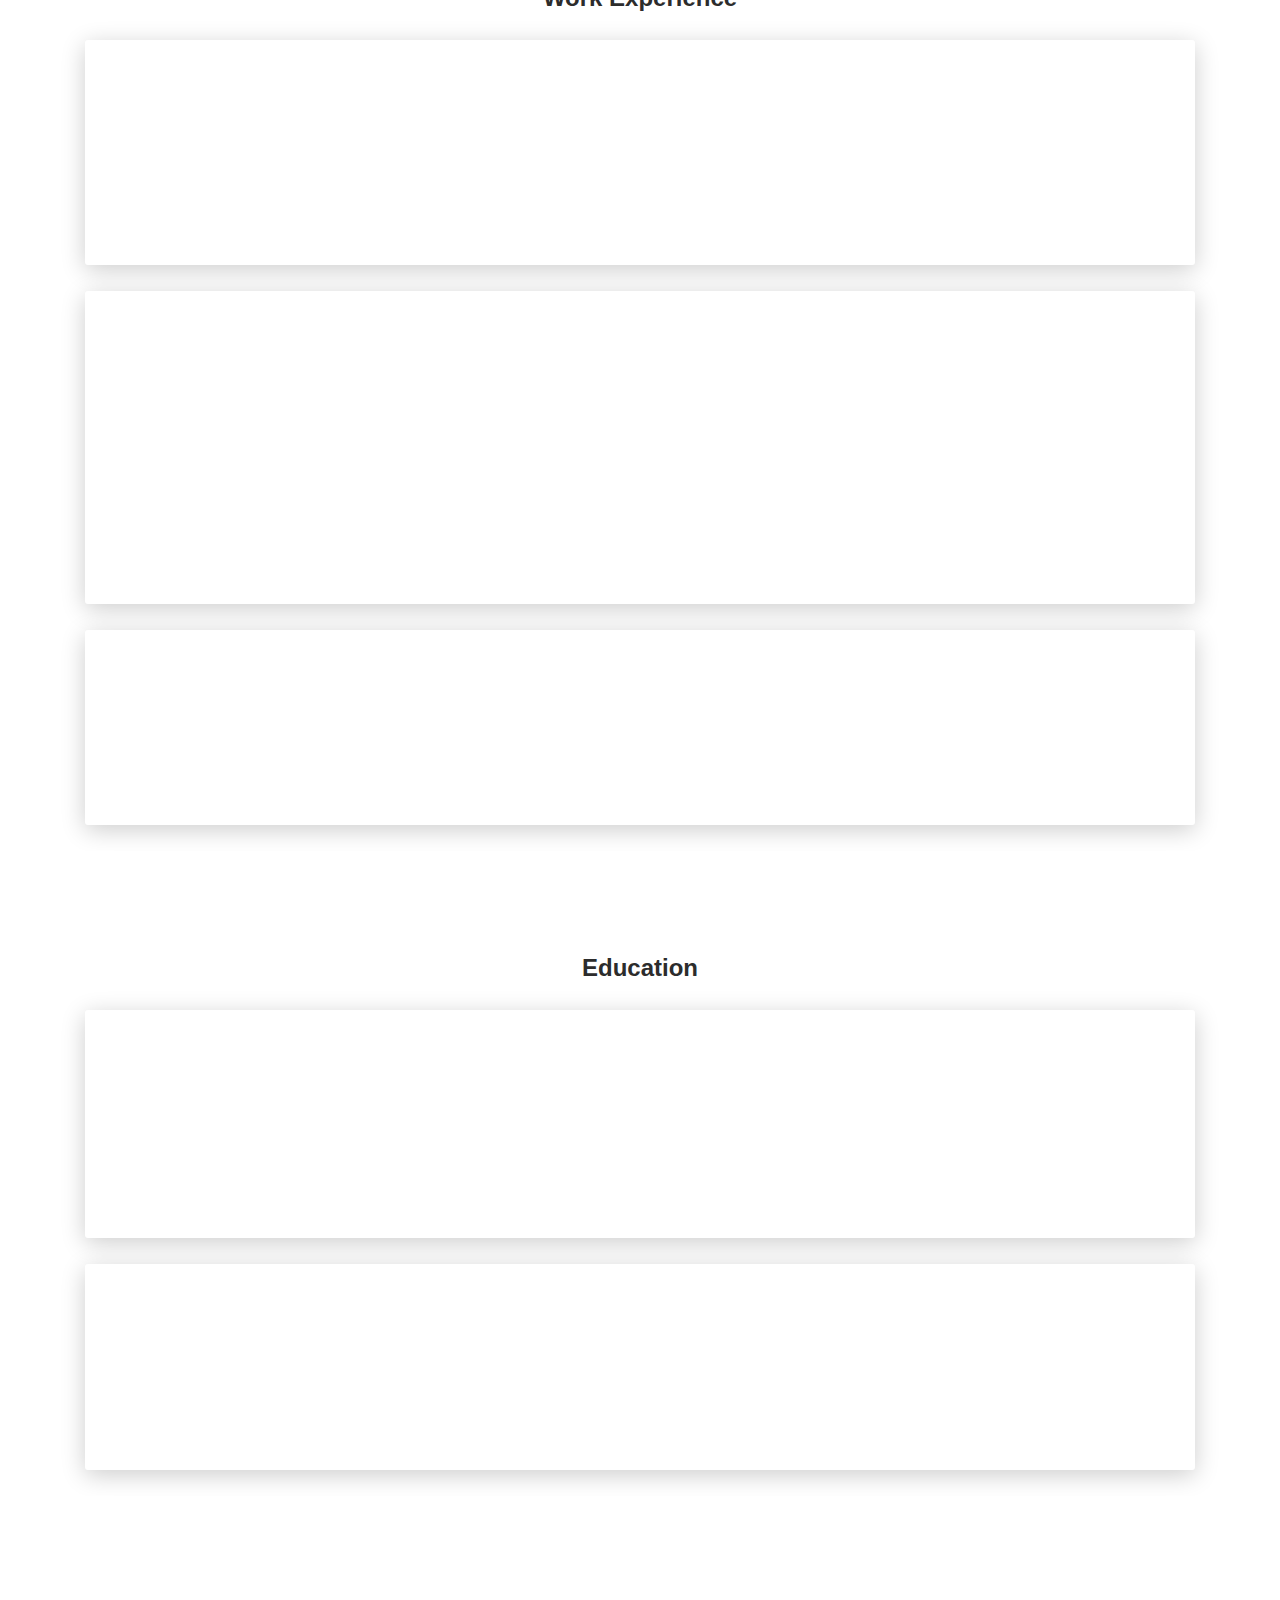
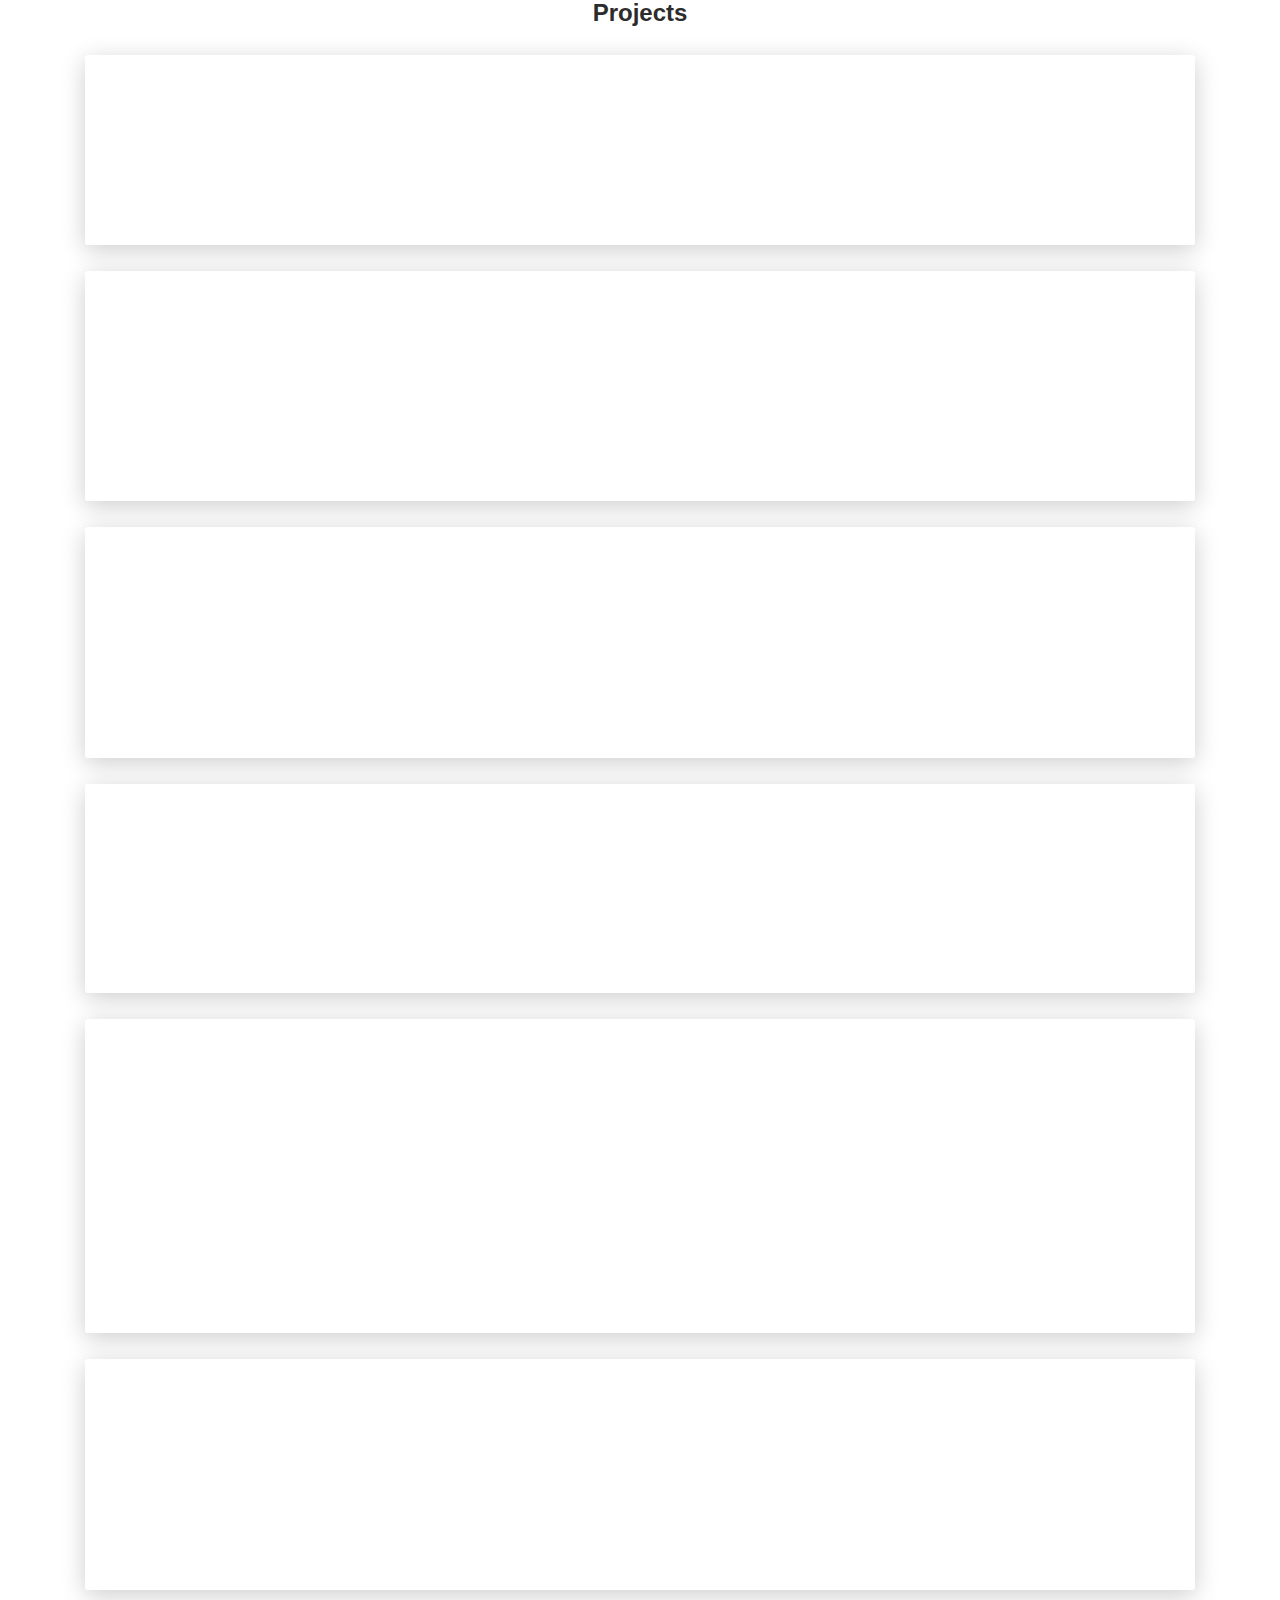
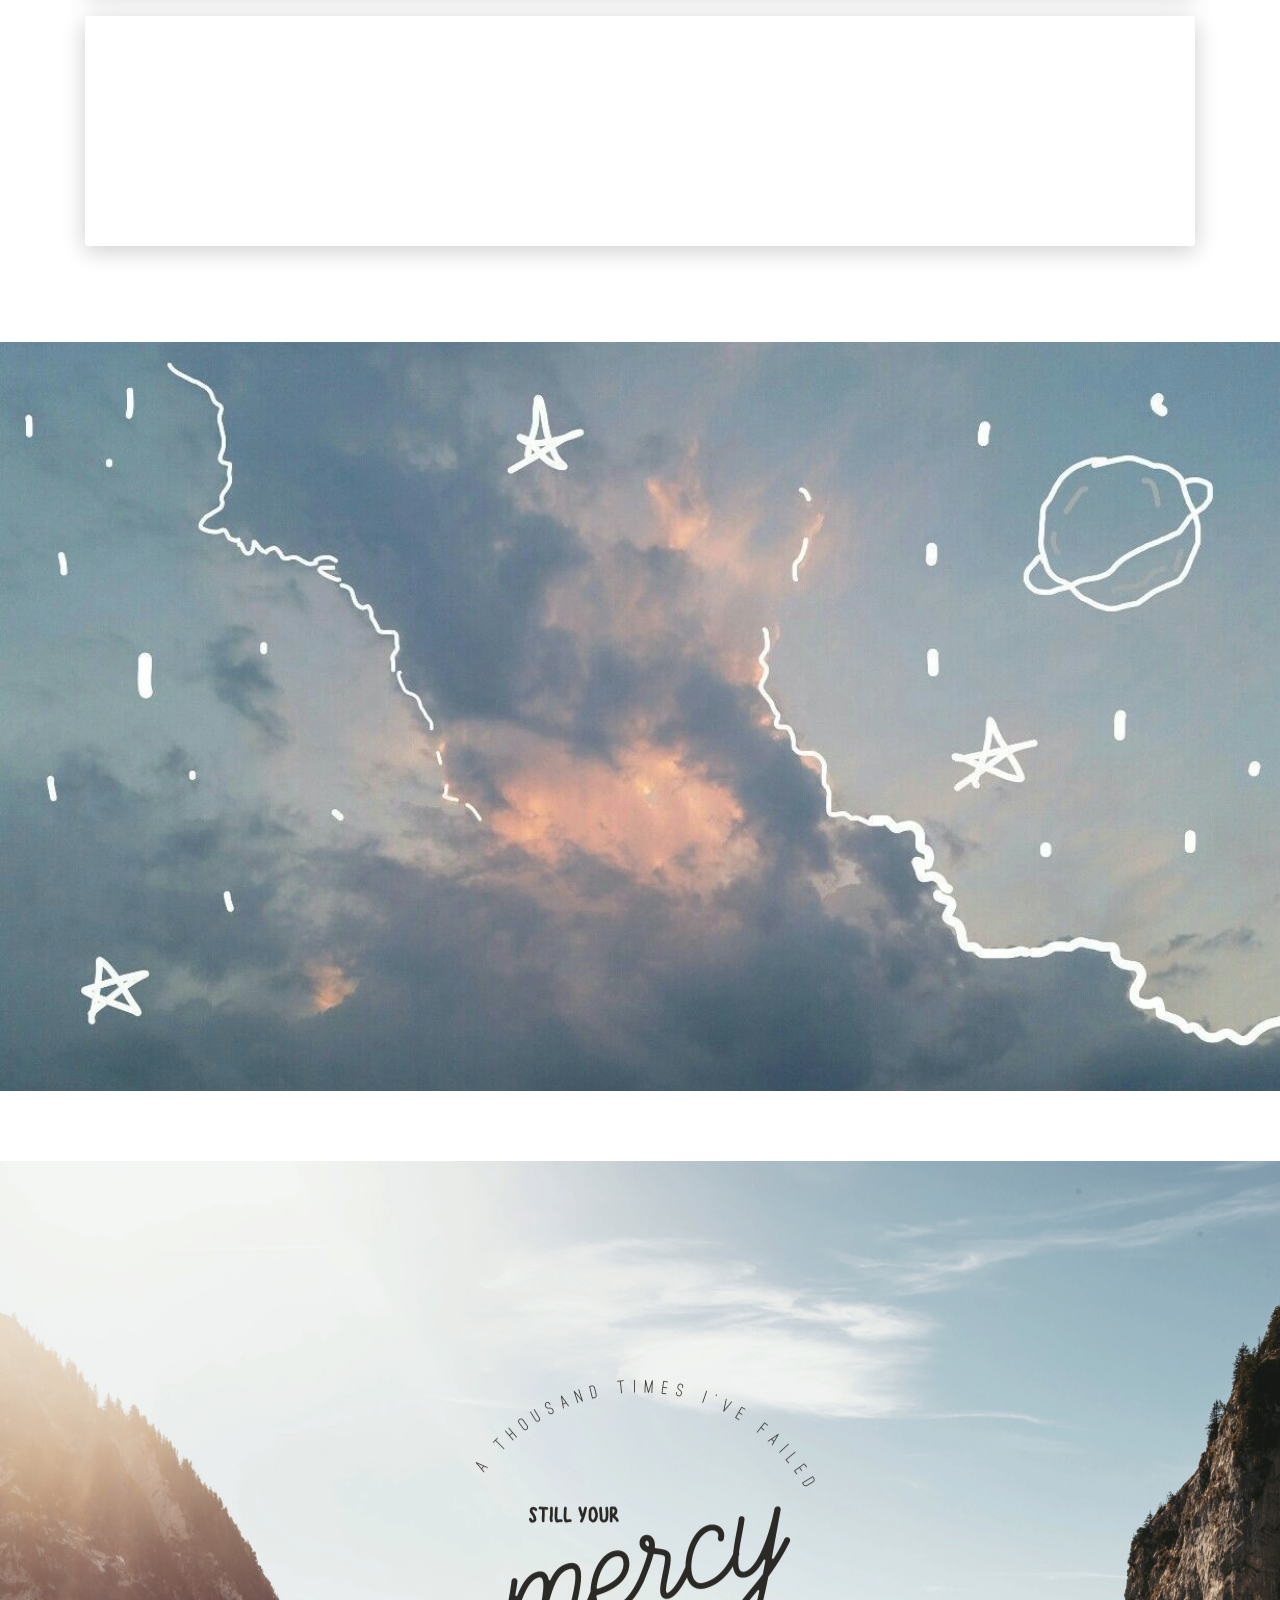
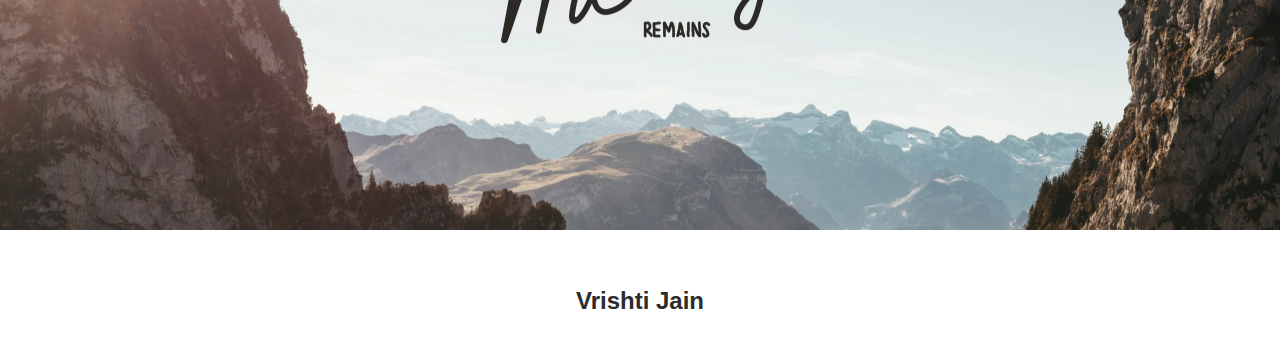
==== commit 634ba64b: "changes in index" ====
--- a/index.html
+++ b/index.html
@@ -76,7 +76,7 @@
                   <p>Hello! I am Vrishti Jain. Aspiring Software Engineer and Data Science Enthusiast.</p>
                   <p>I am an Information Technology Graduate from Rensselaer Polytechnic Institute with a Bachelor's degree in Computer
                   Science. I am an avid learner with strong analytical and problem-solving skills. Interested in integrating and designing
-                  products. I'm eager to face the upcoming challenges, to polish my prowess, and consequently, be of use to this society.      </p>
+                  products in a collaborative and dynamic environment.     </p>
                 </div>
               </div>
              
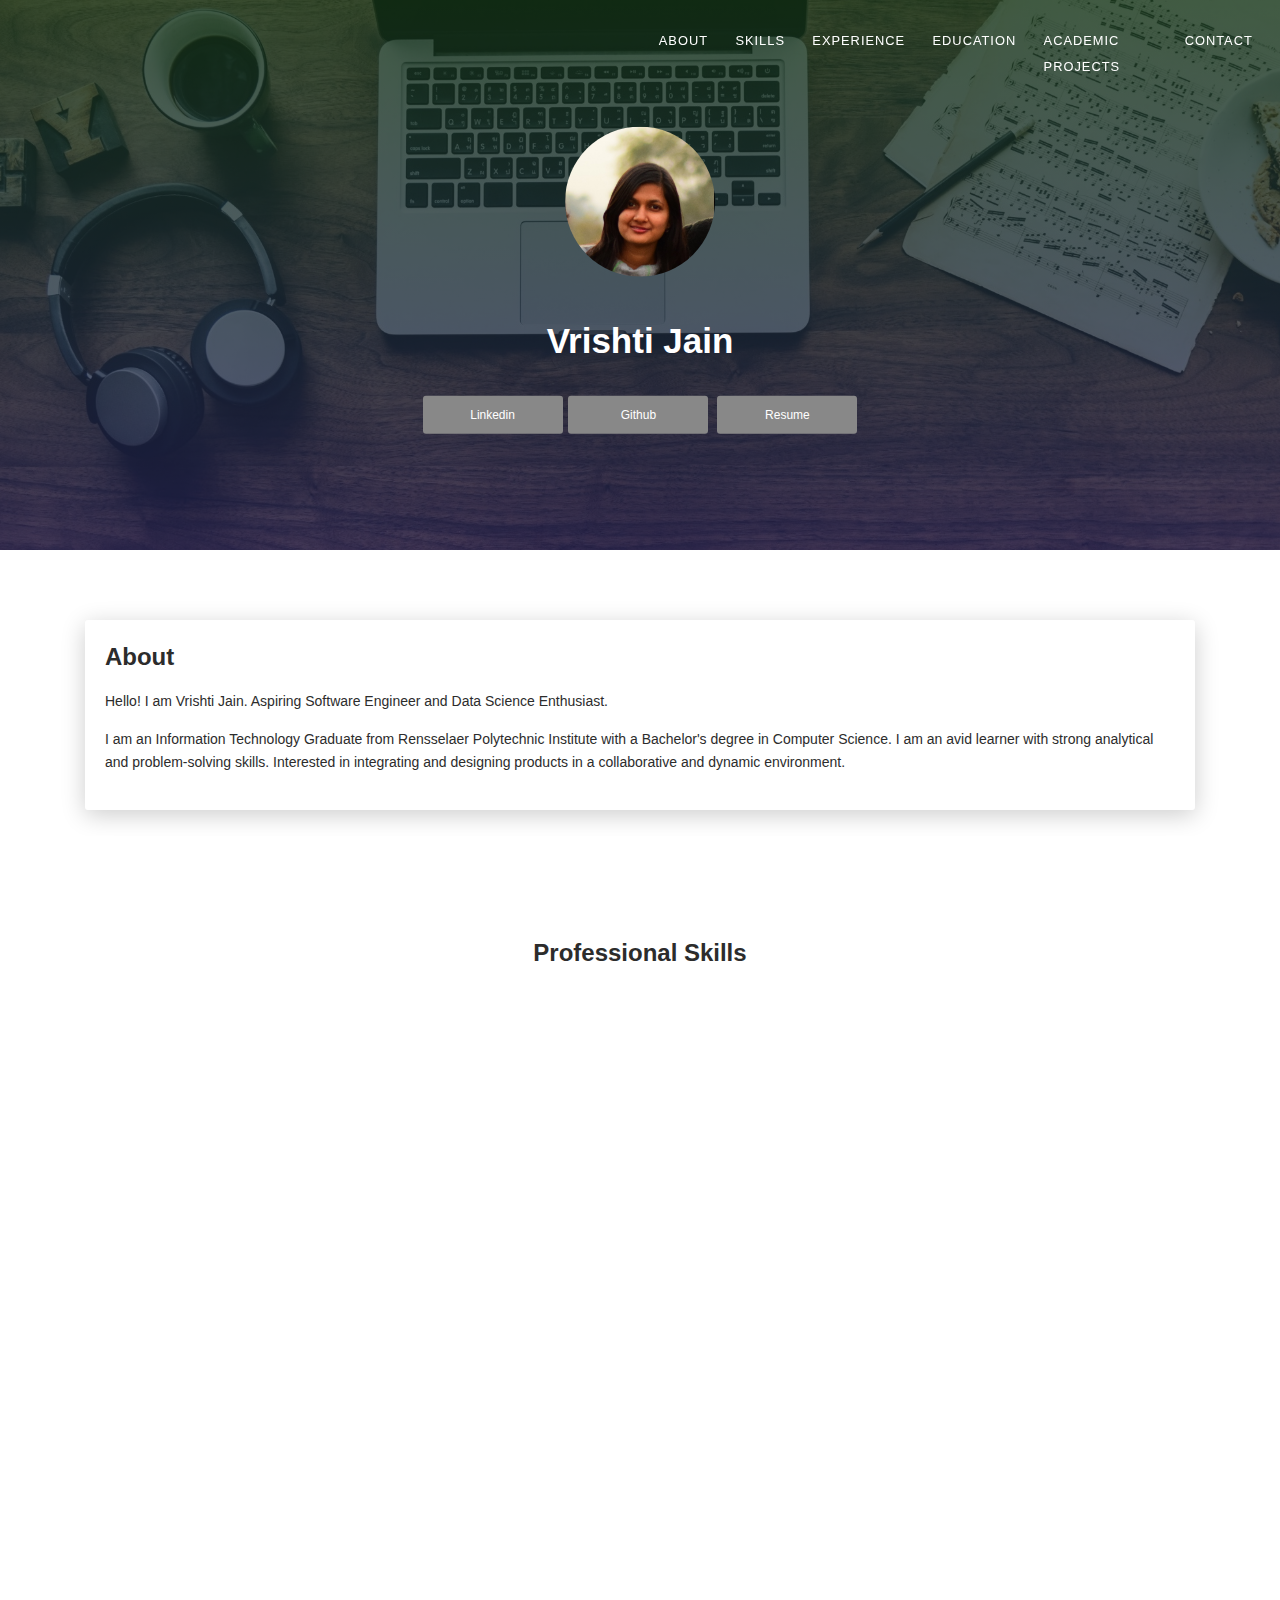
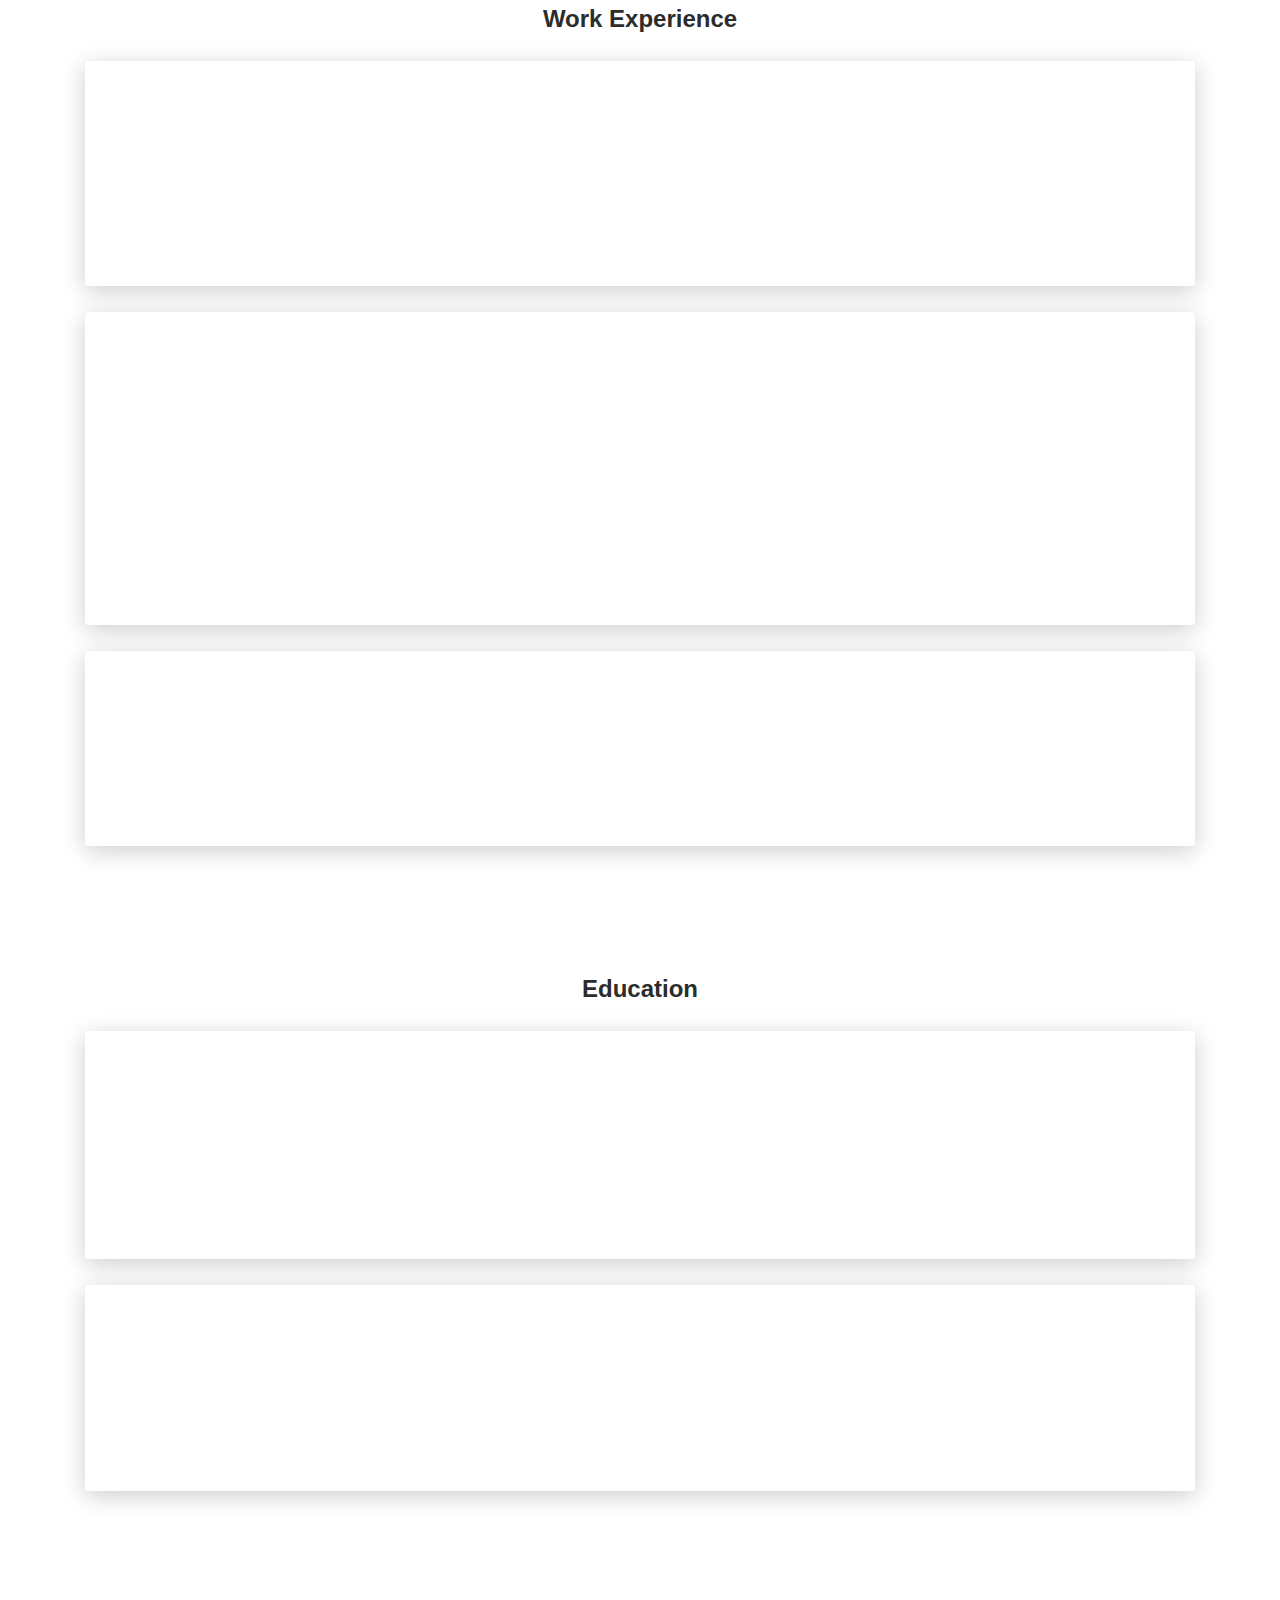
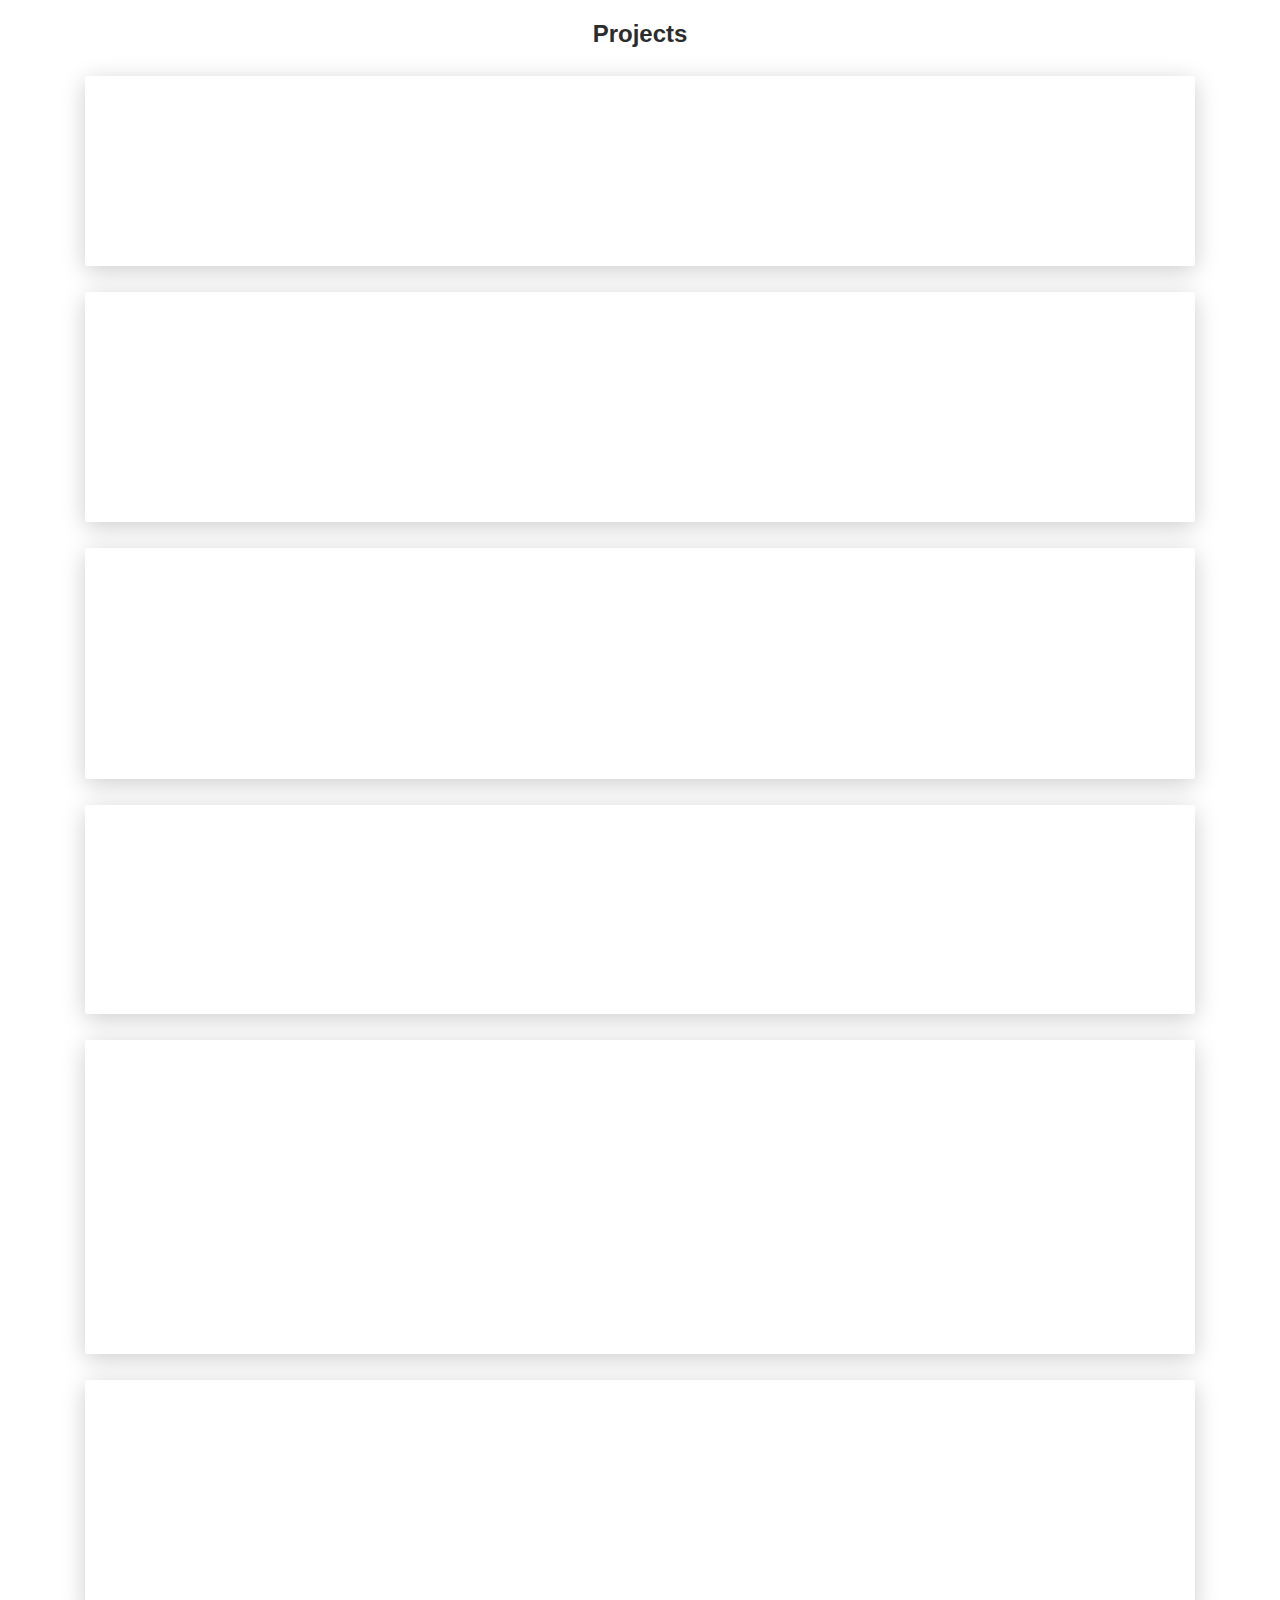
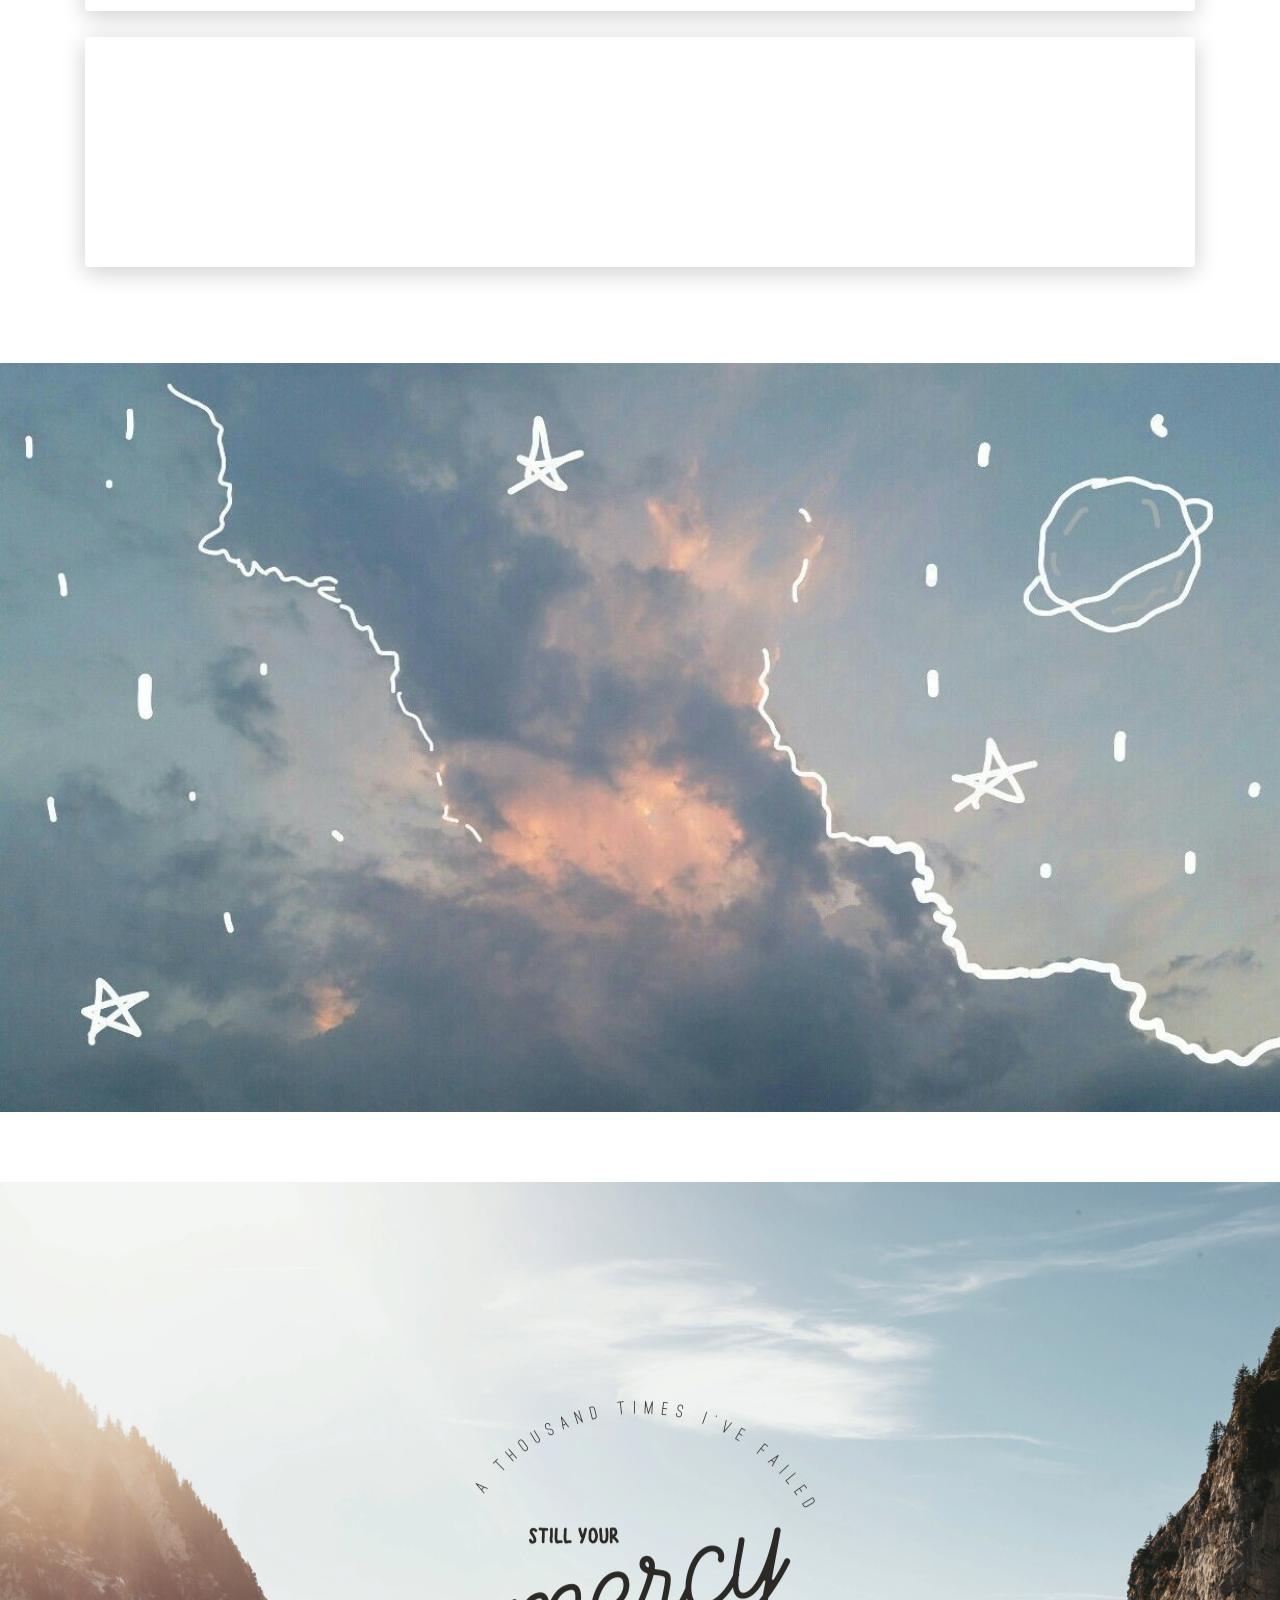
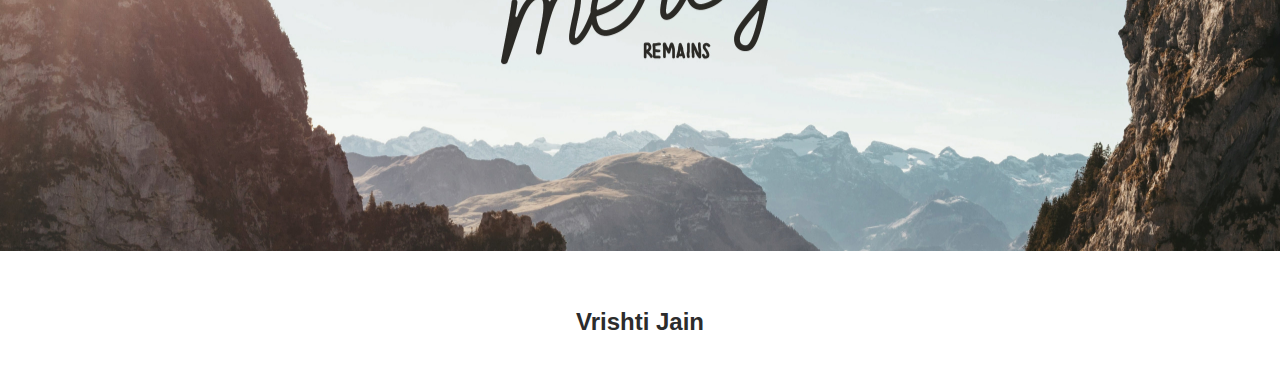
==== commit 4c1d26b6: "Updated skills section" ====
--- a/index.html
+++ b/index.html
@@ -98,13 +98,13 @@
                 <div class="col-sm-8">JavaScript, HTML, CSS, JSP, Servlet, Ajax, JQuery, Angular, Advanced JavaScript</div>
                 <br>
                 <div class="col-sm-4"><strong class="text-uppercase">Database </strong></div><br>
-                <div class="col-sm-8">  MySQL, PostgreSQL, MongoDB, XML, JSON</div><br>
+                <div class="col-sm-8">  MySQL, MongoDB, XML, JSON</div><br>
                 <div class="col-sm-8"><strong class="text-uppercase">Machine Learning Libraries and visualization:</strong></div><br>
                 <div class="col-sm-8"> Pandas, Numpy, NLTK, Scikit-learn, TensorFLow, Keras , Matplotlib, Seaborn, ggplot
                 </div>
                 <br>
                 <div class="col-sm-4"><strong class="text-uppercase">Tools:</strong></div><br>
-                <div class="col-sm-8"> Eclipse, NetBeans, Turbo C, Git, Visual Studio, Postman, Intellij, R Studio, Latex, Argo UML</div><br>
+                <div class="col-sm-8"> Eclipse, NetBeans, Turbo C, Git, Visual Studio, Jupyter Notebook, Postman, Intellij, R Studio, Latex, Argo UML</div><br>
       
               </div>
             </div>
@@ -613,4 +613,4 @@
   <script src="./js_css_files/main.js"></script>
 
 
-</body></html>+</body></html>
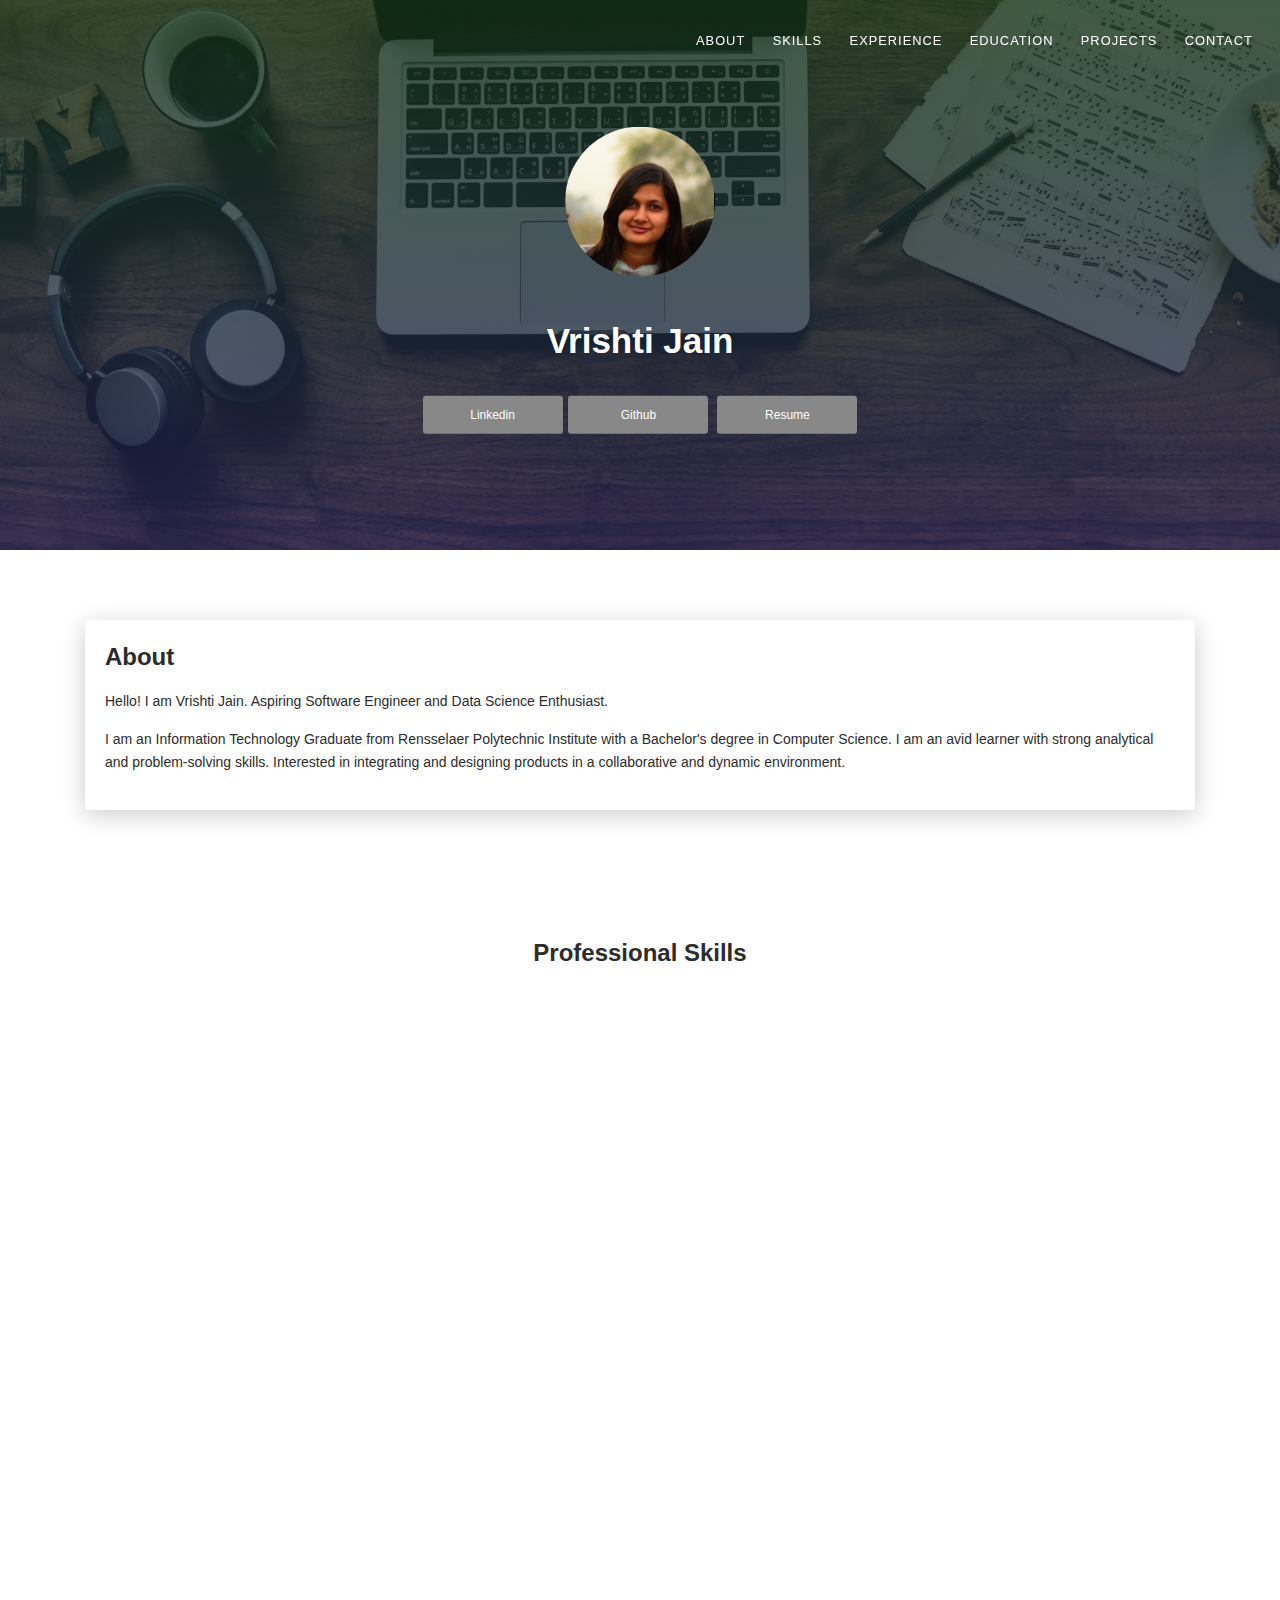
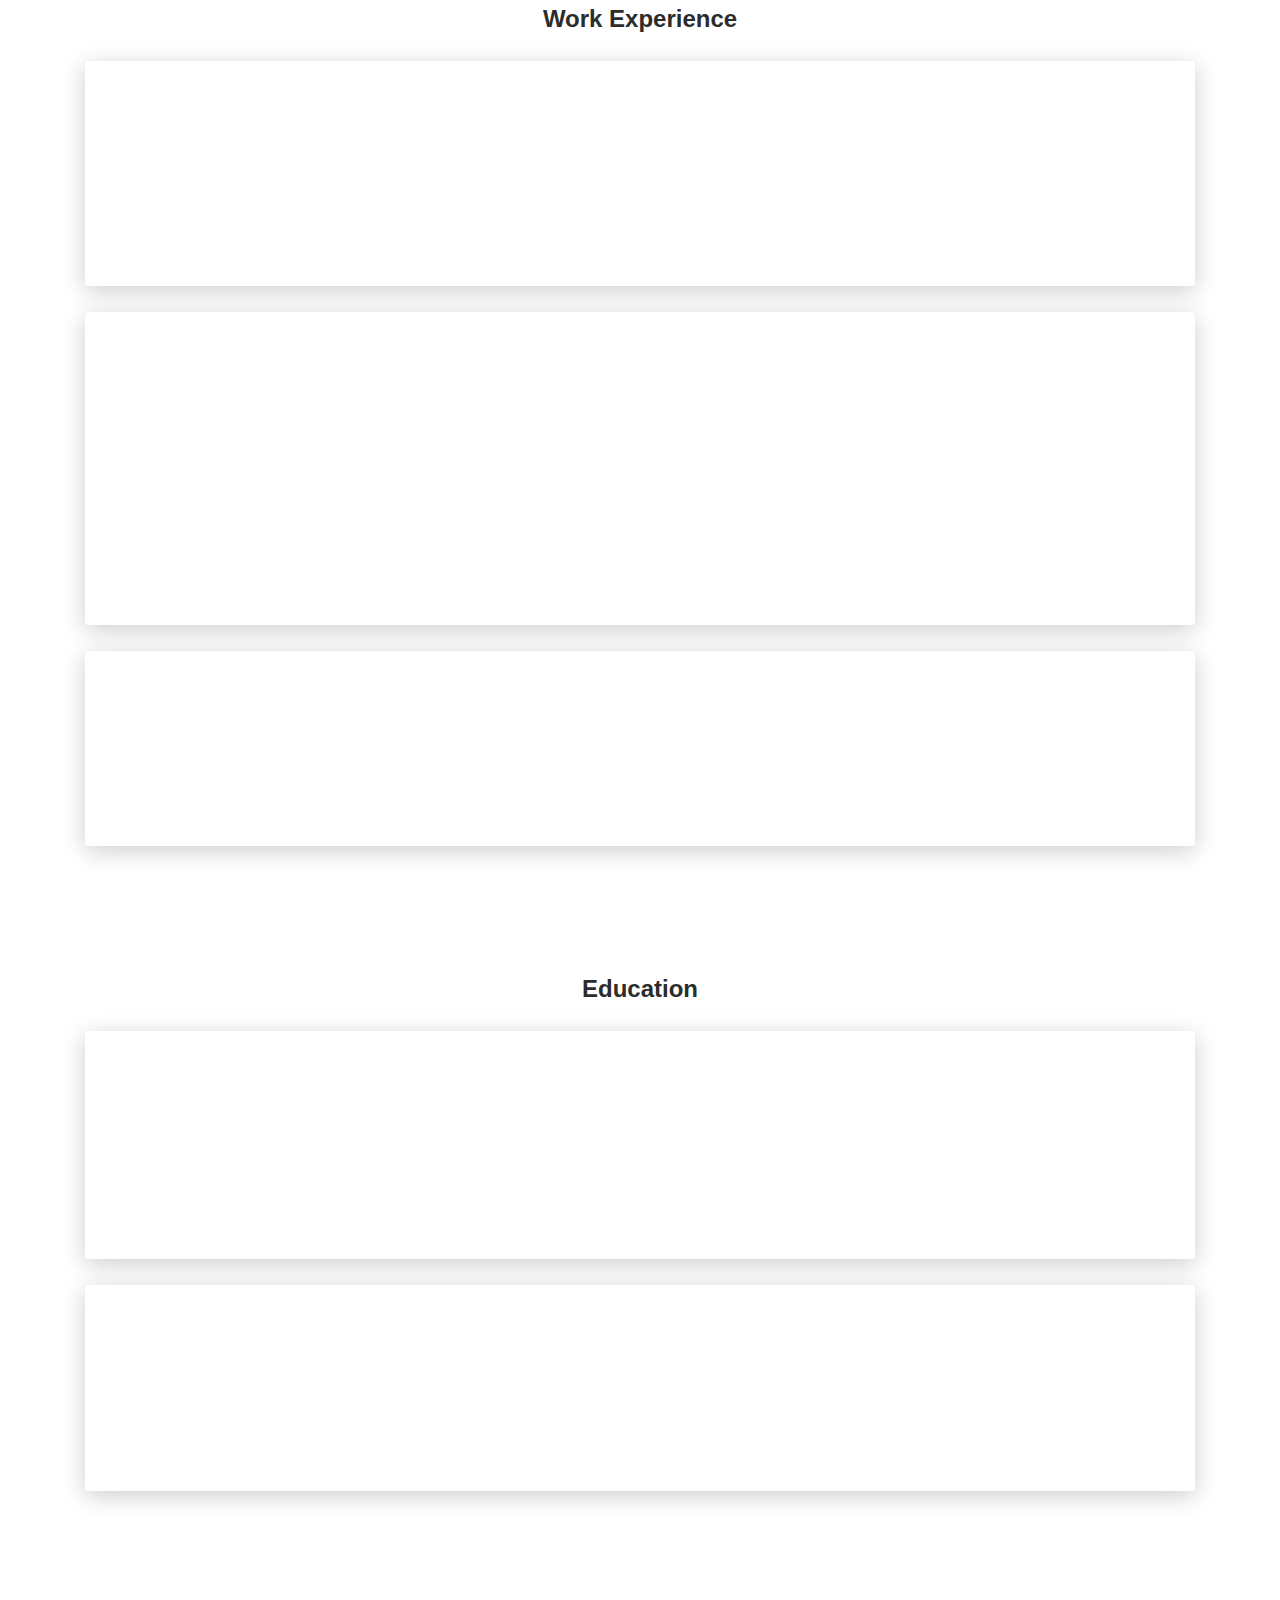
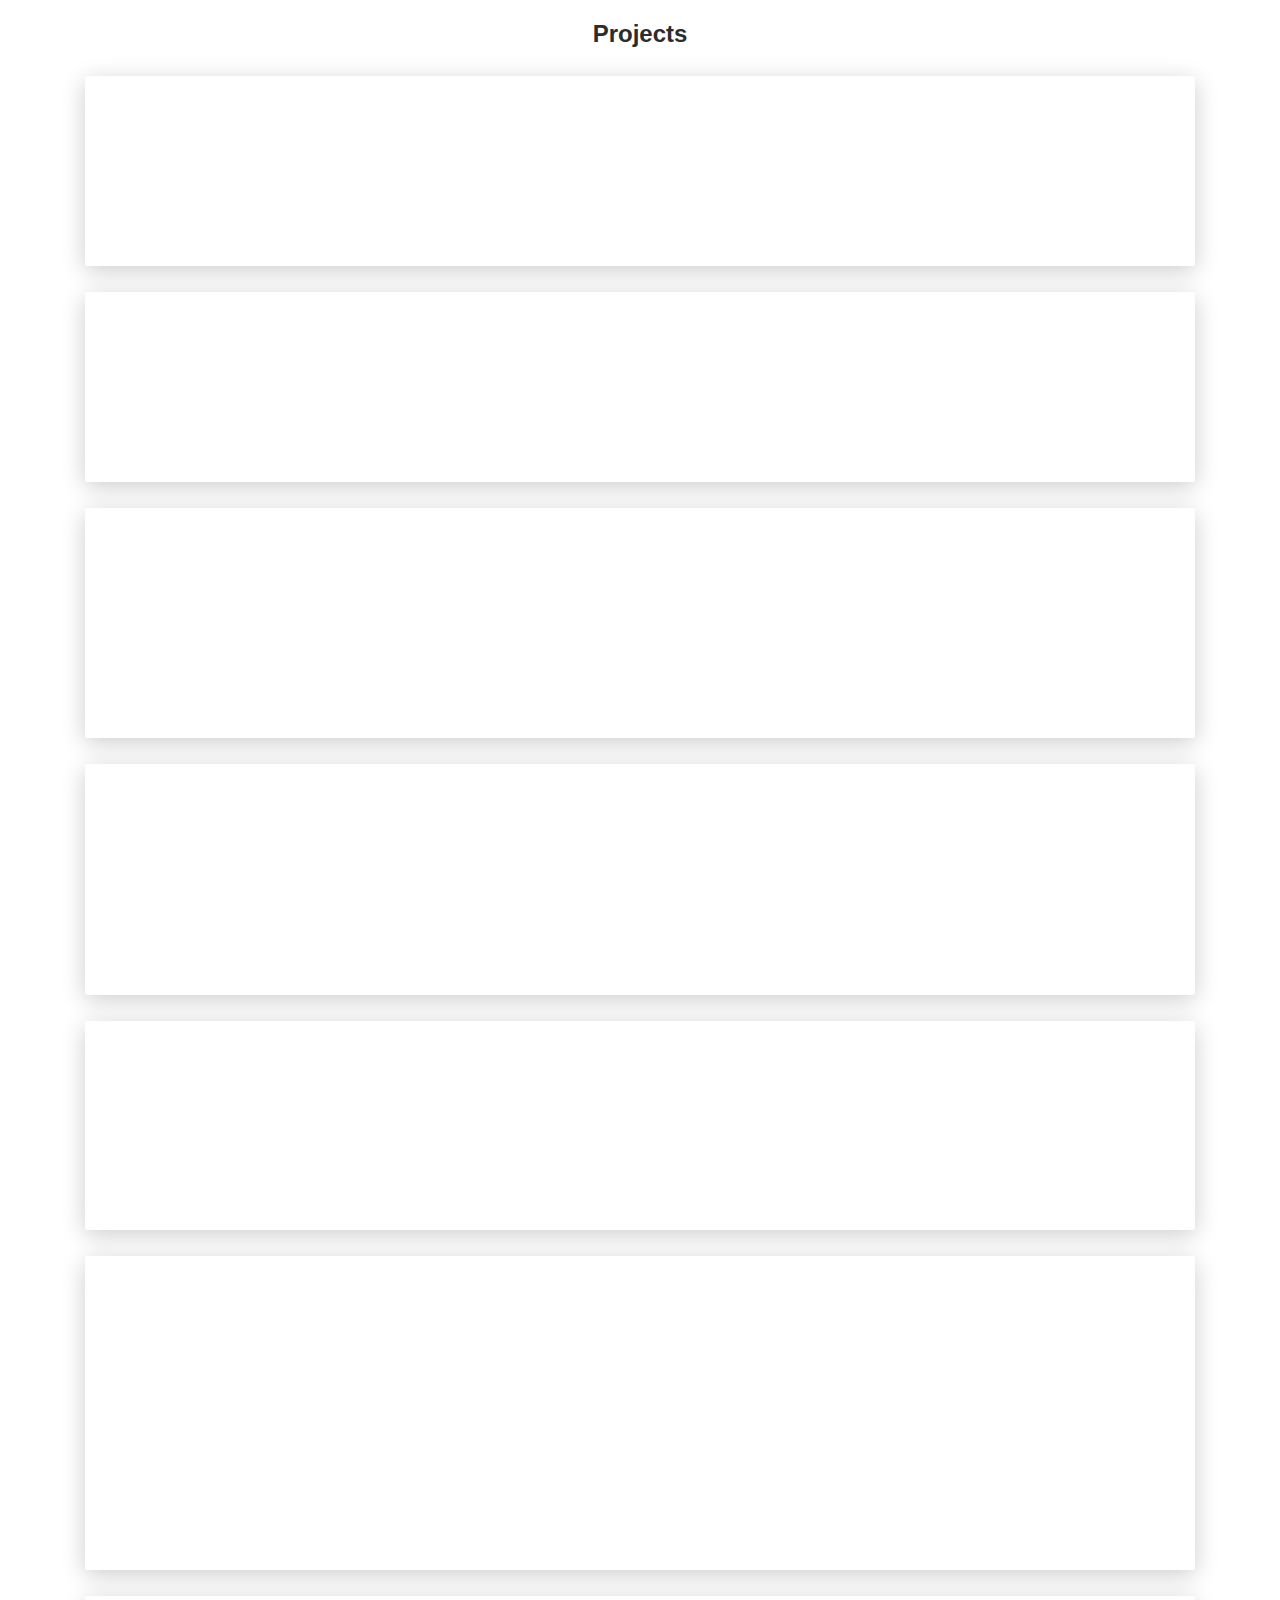
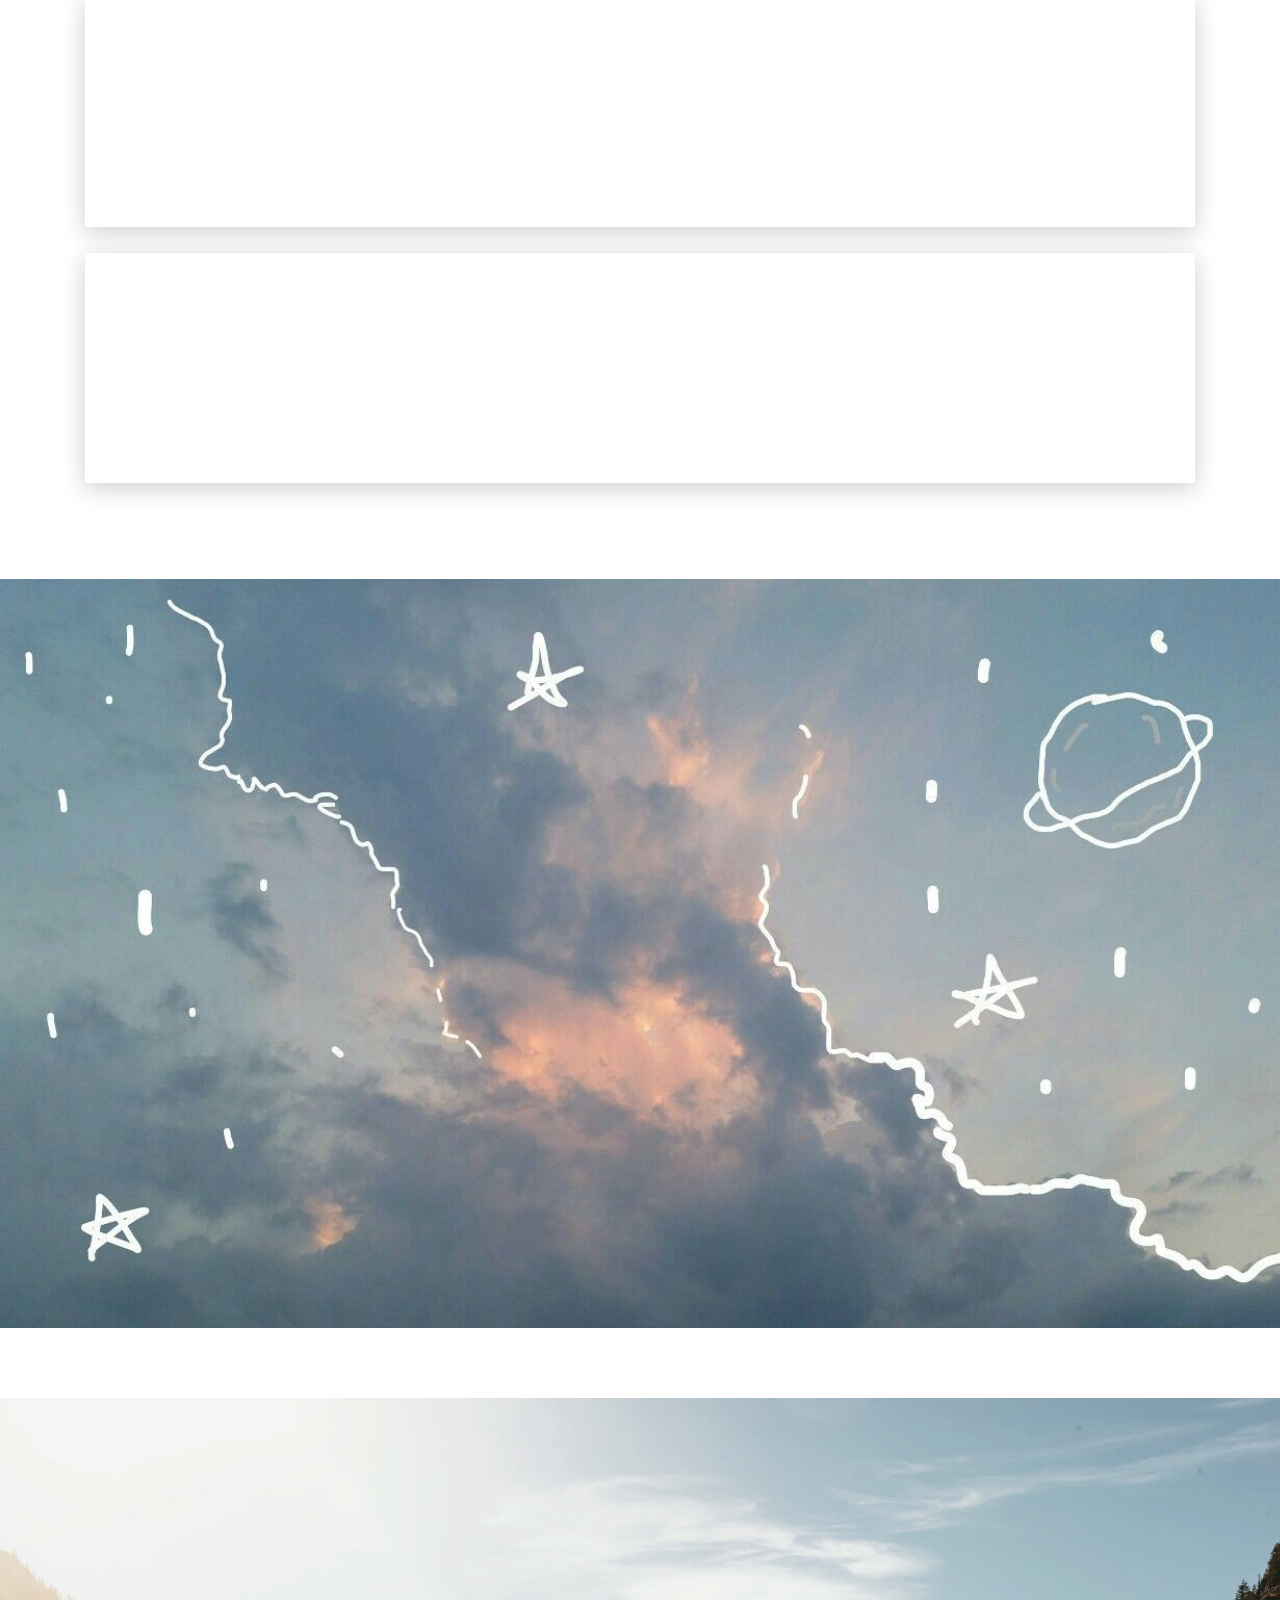
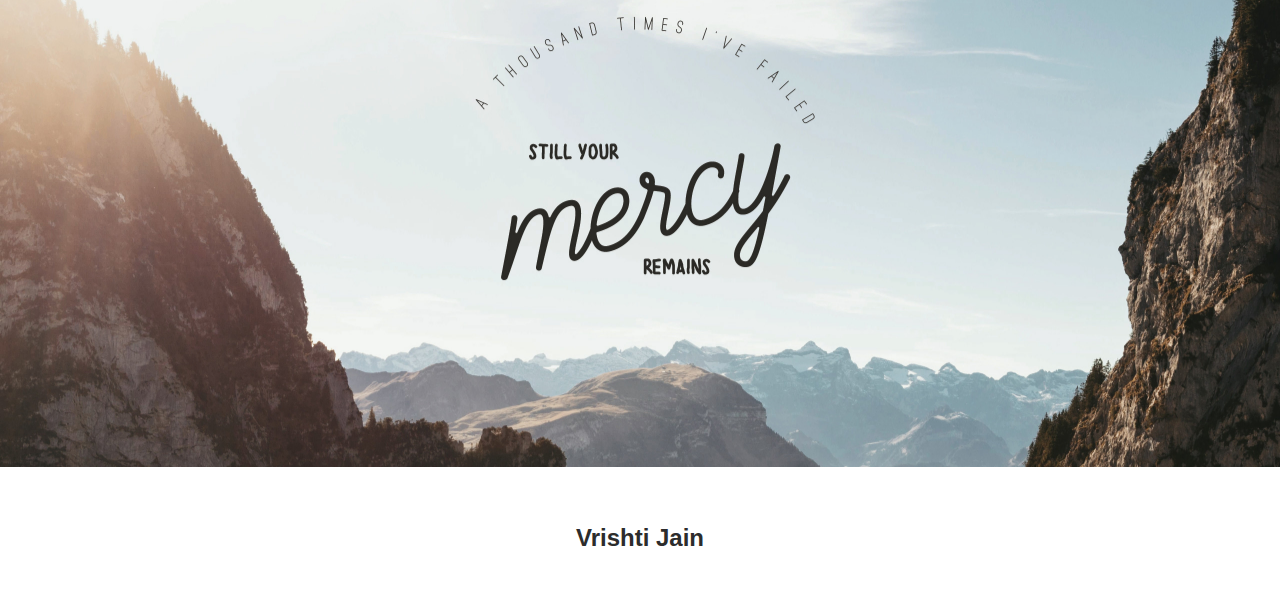
==== commit cf1f0638: "Updated Index.html" ====
--- a/index.html
+++ b/index.html
@@ -3,8 +3,11 @@
 
 
 <!-- saved from url=(0030)/ -->
-<html lang="en-US"><head><meta http-equiv="Content-Type" content="text/html; charset=UTF-8">
-  
+<html lang="en-US">
+
+<head>
+  <meta http-equiv="Content-Type" content="text/html; charset=UTF-8">
+
   <meta http-equiv="X-UA-Compatible" content="IE=edge">
   <meta name="viewport" content="width=device-width, initial-scale=1">
   <title>Vrishti Jain</title>
@@ -21,24 +24,26 @@
     <div class="profile-page sidebar-collapse">
       <nav class="navbar navbar-expand-lg fixed-top navbar-transparent bg-primary" color-on-scroll="400">
         <div class="container">
-          
-            <button class="navbar-toggler navbar-toggler" type="button" data-toggle="collapse" data-target="#navigation" aria-controls="navigation" aria-expanded="false" aria-label="Toggle navigation"><span class="navbar-toggler-bar bar1"></span><span class="navbar-toggler-bar bar2"></span><span class="navbar-toggler-bar bar3"></span></button>
-          </div>
-          <div class="collapse navbar-collapse justify-content-end" id="navigation">
-            <ul class="navbar-nav">
-               <!-- / -->
-              <li class="nav-item"><a class="nav-link smooth-scroll" href="#about">About</a></li>
-              <li class="nav-item"><a class="nav-link smooth-scroll" href="#skill">Skills</a></li>
-              <li class="nav-item"><a class="nav-link smooth-scroll" href="#experience">Experience</a></li>
-              <li class="nav-item"><a class="nav-link smooth-scroll" href="#education">Education</a></li>
-              <li class="nav-item"><a class="nav-link smooth-scroll" href="#academicProjects">Academic Projects</a></li>
-              <!-- <li class="nav-item"><a class="nav-link smooth-scroll" href="#interest">Interests</a></li> -->
-              <li class="nav-item"><a class="nav-link smooth-scroll" href="#contact">Contact</a></li>
-
-            </ul>
-          </div>
-        </div>
-      </nav>
+
+          <button class="navbar-toggler navbar-toggler" type="button" data-toggle="collapse" data-target="#navigation"
+            aria-controls="navigation" aria-expanded="false" aria-label="Toggle navigation"><span
+              class="navbar-toggler-bar bar1"></span><span class="navbar-toggler-bar bar2"></span><span
+              class="navbar-toggler-bar bar3"></span></button>
+        </div>
+        <div class="collapse navbar-collapse justify-content-end" id="navigation">
+          <ul class="navbar-nav">
+            <!-- / -->
+            <li class="nav-item"><a class="nav-link smooth-scroll" href="#about">About</a></li>
+            <li class="nav-item"><a class="nav-link smooth-scroll" href="#skill">Skills</a></li>
+            <li class="nav-item"><a class="nav-link smooth-scroll" href="#experience">Experience</a></li>
+            <li class="nav-item"><a class="nav-link smooth-scroll" href="#education">Education</a></li>
+            <li class="nav-item"><a class="nav-link smooth-scroll" href="#academicProjects">Projects</a></li>
+            <li class="nav-item"><a class="nav-link smooth-scroll" href="#contact">Contact</a></li>
+
+          </ul>
+        </div>
+    </div>
+    </nav>
     </div>
   </header>
   <div class="page-content">
@@ -46,565 +51,640 @@
       <div class="profile-page">
         <div class="wrapper">
           <div class="page-header page-header-small" filter-color="blue">
-            <div class="page-header-image" data-parallax="true" style="background-image: url(./js_css_files/b1.jpg); "></div>
+            <div class="page-header-image" data-parallax="true" style="background-image: url(./js_css_files/b1.jpg); ">
+            </div>
             <div class="container">
               <div class="content-center">
                 <!-- here inseert image with link to yyour home oage  -->
-                <div class="cc-profile-image"><a href="/#"><img src="./js_css_files/SquarePic_20190827_00113886.jpg" alt="Image"></a></div>
+                <div class="cc-profile-image"><a href="/#"><img src="./js_css_files/SquarePic_20190827_00113886.jpg"
+                      alt="Image"></a></div>
                 <div class="h2 title">Vrishti Jain</div>
                 <!-- # this contains the Sd or the post thing -->
                 <!-- <p class="category text-white">Software Engineer</p> -->
-                <a class="btn btn-primary aos-init aos-animate" href="https://www.linkedin.com/in/vrishti-jain/" target="_blank" data-aos="zoom-in"
-                  data-aos-anchor="data-aos-anchor">Linkedin</a>
-                  <a class="btn btn-primary smooth-scroll mr-2 aos-init aos-animate" 
-                  href="https://github.com/vrishtijain" target="_blank" data-aos="zoom-in" 
-                  data-aos-anchor="data-aos-anchor">Github</a><a class="btn btn-primary 
-                  aos-init aos-animate" href="https://docs.google.com/gview?url=https://github.com/vrishtijain/CV/raw/master/Vrishti_Resume_2020_June.pdf" target="_blank"
-                  data-aos="zoom-in" data-aos-anchor="data-aos-anchor">Resume</a>
-                  </div>
-            </div>
-           
+                <a class="btn btn-primary aos-init aos-animate" href="https://www.linkedin.com/in/vrishti-jain/"
+                  target="_blank" data-aos="zoom-in" data-aos-anchor="data-aos-anchor">Linkedin</a>
+                <a class="btn btn-primary smooth-scroll mr-2 aos-init aos-animate" href="https://github.com/vrishtijain"
+                  target="_blank" data-aos="zoom-in" data-aos-anchor="data-aos-anchor">Github</a><a class="btn btn-primary 
+                  aos-init aos-animate"
+                  href="https://docs.google.com/gview?url=https://github.com/vrishtijain/CV/raw/master/Vrishti_Resume_2020_June.pdf"
+                  target="_blank" data-aos="zoom-in" data-aos-anchor="data-aos-anchor">Resume</a>
+              </div>
+            </div>
+
           </div>
         </div>
       </div>
       <div class="section" id="about">
         <div class="container">
           <div class="card aos-init aos-animate" data-aos="fade-up" data-aos-offset="10">
-            
-                <div class="card-body">
-                  <div class="h4 mt-0 title">About</div>
-                  <p>Hello! I am Vrishti Jain. Aspiring Software Engineer and Data Science Enthusiast.</p>
-                  <p>I am an Information Technology Graduate from Rensselaer Polytechnic Institute with a Bachelor's degree in Computer
-                  Science. I am an avid learner with strong analytical and problem-solving skills. Interested in integrating and designing
-                  products in a collaborative and dynamic environment.     </p>
-                </div>
-              </div>
-             
-            </div>
-          </div>
-        </div>
-      </div>
-      <div class="section" id="skill">
-        <div class="container">
-          <div class="h4 text-center mb-4 title">Professional Skills</div>
-          <div class="card aos-init" data-aos="fade-up" data-aos-anchor-placement="top-bottom">
-            <div class="card-body">
-              <div>
-                <div class="col-sm-4"><strong class="text-uppercase">Programming:</strong></div><br>
-                <div class="col-sm-8">C, Java (Core and Advance), Python, Shell Scripting</div>
-                <br>
-                
-				        <div class="col-sm-4"><strong class="text-uppercase">Web Technologies:</strong></div><br>
-                <div class="col-sm-8">JavaScript, HTML, CSS, JSP, Servlet, Ajax, JQuery, Angular, Advanced JavaScript</div>
-                <br>
-                <div class="col-sm-4"><strong class="text-uppercase">Database </strong></div><br>
-                <div class="col-sm-8">  MySQL, MongoDB, XML, JSON</div><br>
-                <div class="col-sm-8"><strong class="text-uppercase">Machine Learning Libraries and visualization:</strong></div><br>
-                <div class="col-sm-8"> Pandas, Numpy, NLTK, Scikit-learn, TensorFLow, Keras , Matplotlib, Seaborn, ggplot
-                </div>
-                <br>
-                <div class="col-sm-4"><strong class="text-uppercase">Tools:</strong></div><br>
-                <div class="col-sm-8"> Eclipse, NetBeans, Turbo C, Git, Visual Studio, Jupyter Notebook, Postman, Intellij, R Studio, Latex, Argo UML</div><br>
-      
-              </div>
-            </div>
-          </div>
-        </div>
-      </div>
-      <div class="section" id="experience">
-        <div class="container cc-experience">
-          <div class="h4 text-center mb-4 title">Work Experience</div>
-          <div class="card">
-            <div class="row">
-              <div class="col-md-3 bg-primary aos-init" data-aos="fade-right" data-aos-offset="50" data-aos-duration="500">
-                <div class="card-body cc-experience-header">
-                  <p>Spring 2020</p>
-                  <div class="h5">Johnson & Johnson, Capstone</div>
-                </div>
-              </div>
-              <div class="col-md-9 aos-init" data-aos="fade-left" data-aos-offset="50" data-aos-duration="500">
-                <div class="card-body">
-                  <div class="h5">Developer and Client Liaison</div>
-                  <p>
-                    </p><ul>
-                      <li>Responsible for scheduling meetings with the client and the team, establishing communication channels,
-                      strategies for milestones and preparing meeting minutes.</li>
-                      <li>Worked on Workflow management system in the supply chain (internal software) which can automate the process and provide
-                      the tool for data reporting and visualization.</li>
-                      <li>Used Microsoft tools such as Power Apps and Sheet for easy integration with the exsiting system.</li>
-                      <!-- <li>Created an automation solution to utilize NetBrain Application features on trigger on new incident creation in ServiceNow.</li>
+
+            <div class="card-body">
+              <div class="h4 mt-0 title">About</div>
+              <p>Hello! I am Vrishti Jain. Aspiring Software Engineer and Data Science Enthusiast.</p>
+              <p>I am an Information Technology Graduate from Rensselaer Polytechnic Institute with a Bachelor's degree
+                in Computer
+                Science. I am an avid learner with strong analytical and problem-solving skills. Interested in
+                integrating and designing
+                products in a collaborative and dynamic environment. </p>
+            </div>
+          </div>
+
+        </div>
+      </div>
+    </div>
+  </div>
+  <div class="section" id="skill">
+    <div class="container">
+      <div class="h4 text-center mb-4 title">Professional Skills</div>
+      <div class="card aos-init" data-aos="fade-up" data-aos-anchor-placement="top-bottom">
+        <div class="card-body">
+          <div>
+            <div class="col-sm-4"><strong class="text-uppercase">Programming:</strong></div><br>
+            <div class="col-sm-8">C, Java (Core and Advance), Python, Bash, R</div>
+            <br>
+
+            <div class="col-sm-4"><strong class="text-uppercase">Web Technologies:</strong></div><br>
+            <div class="col-sm-8">JavaScript, HTML, CSS, JSP, Servlet, Ajax, JQuery,ReactJs, Angular, Advanced
+              JavaScript</div>
+            <br>
+            <div class="col-sm-4"><strong class="text-uppercase">Database </strong></div><br>
+            <div class="col-sm-8"> MySQL,Postgresql MongoDB, XML, JSON</div><br>
+            <div class="col-sm-8"><strong class="text-uppercase">Machine Learning Libraries and visualization:</strong>
+            </div><br>
+            <div class="col-sm-8"> Pandas, Numpy, NLTK, Scikit-learn, TensorFLow, Keras , Matplotlib, Seaborn, ggplot
+            </div>
+            <br>
+            <div class="col-sm-4"><strong class="text-uppercase">Tools:</strong></div><br>
+            <div class="col-sm-8"> Eclipse, NetBeans, Turbo C, Git, Visual Studio, Jupyter Notebook, Postman, Intellij,
+              R Studio, Latex, Argo UML</div><br>
+
+          </div>
+        </div>
+      </div>
+    </div>
+  </div>
+  <div class="section" id="experience">
+    <div class="container cc-experience">
+      <div class="h4 text-center mb-4 title">Work Experience</div>
+      <div class="card">
+        <div class="row">
+          <div class="col-md-3 bg-primary aos-init" data-aos="fade-right" data-aos-offset="50" data-aos-duration="500">
+            <div class="card-body cc-experience-header">
+              <p>Spring 2020</p>
+              <div class="h5">Johnson & Johnson, Capstone</div>
+            </div>
+          </div>
+          <div class="col-md-9 aos-init" data-aos="fade-left" data-aos-offset="50" data-aos-duration="500">
+            <div class="card-body">
+              <div class="h5">Developer and Client Liaison</div>
+              <p>
+              </p>
+              <ul>
+                <li>Responsible for scheduling meetings with the client and the team, establishing communication
+                  channels,
+                  strategies for milestones and preparing meeting minutes.</li>
+                <li>Worked on Workflow management system in the supply chain (internal software) which can automate the
+                  process and provide
+                  the tool for data reporting and visualization.</li>
+                <li>Used Microsoft tools such as Power Apps and Sheet for easy integration with the exsiting system.
+                </li>
+                <!-- <li>Created an automation solution to utilize NetBrain Application features on trigger on new incident creation in ServiceNow.</li>
                       <li>Successfully developed and published a certified application on ServiceNow App store.</li> -->
-                    </ul>
-                  <p></p>
-                </div>
-              </div>
-            </div>
-          </div>
-          <div class="card">
-            <div class="row">
-              <div class="col-md-3 bg-primary aos-init" data-aos="fade-right" data-aos-offset="50" data-aos-duration="500">
-                <div class="card-body cc-experience-header">
-                  <p> August 2019 - Present</p>
-                  <div class="h5">Rensselaer Polytechnic Institute</div>
-                </div>
-              </div>
-              <div class="col-md-9 aos-init" data-aos="fade-left" data-aos-offset="50" data-aos-duration="500">
-                <div class="card-body">
-                  <div class="h5">Graduate Teaching Assistant</div>
-                  <p>
-                    </p><ul>
-                      <li>Teaching Assistant for Computer Science(CSCI1100), Application programming using Java(CSCI 4963),
-                      and General Psychology.</li>
-                      <li>The course CSCI 4963 includes advanced Java features, object-oriented features, parallel programming,
-                      database models, noSQL graph databases, combined with Java.</li>
-                      <li>For TA in Computer Science 1 emphasizing introduction to computer programming algorithm design and
-                      analysis. Additional topics include basic computer organization; internal representation of scalar and
-                      array data; use of top-down design and subprograms to tackle complex problem. Responsible for Lab
-                      sections, hold doubt solving sessions, grading assignments of students.</li>
-                      <li>In Psychology, supervised 2 sections of 200+ students during Spring 2020. To assist the professor during
-                      his lectures and grade the exams of the students enrolled in the course.</li>
-                    </ul>
-                  <p></p>
-                </div>
-              </div>
-            </div>
-          </div>
-          <div class="card">
-            <div class="row">
-              <div class="col-md-3 bg-primary aos-init" data-aos="fade-right" data-aos-offset="50" data-aos-duration="500">
-                <div class="card-body cc-experience-header">
-                  <p>December 18 - Jan 2019</p>
-                  <div class="h5">Swati Jain Academy, Indore</div>
-                </div>
-              </div>
-              <div class="col-md-9 aos-init" data-aos="fade-left" data-aos-offset="50" data-aos-duration="500">
-                <div class="card-body">
-                  <div class="h5">Teaching Assistant</div>
-                  <p>
-                    </p><ul>
-                      <li>
-                        Responsible for taking classes of pgdca to teach Programming in C.
-                      </li>
-                    
-                    </ul>
-                  <p></p>
-                </div>
-              </div>
-            </div>
-          </div>
-         
-        </div>
-      </div>
-      <div class="section" id="education">
-        <div class="container cc-education">
-          <div class="h4 text-center mb-4 title">Education</div>
-          <div class="card">
-            <div class="row">
-              <div class="col-md-3 bg-primary aos-init" data-aos="fade-right" data-aos-offset="50" data-aos-duration="500">
-                <div class="card-body cc-education-header">
-                  <p>2019 - 2020</p>
-                  <div class="h5">Master's Degree</div>
-                </div>
-              </div>
-              <div class="col-md-9 aos-init" data-aos="fade-left" data-aos-offset="50" data-aos-duration="500">
-                <div class="card-body">
-                  <div class="h5">Master of Science in Information Technology</div>
-                  <p class="category">Rensselaer Polytechnic Institute </p>
-                  <p>
-                      Graduate Student in Master of Science at Rensselaer Polytechnic Institute 
-                      <br>GPA: 3.94<p>
-                      </p>
-                      <ul>
-                        <li>
-                    Courses Completed: Data Mining, Data Analytics, Introduction to Machine Learning Applications, Foundations
-                    Of HCI Usability, Business Issues For Engineers and Scientists, Xinformatics.
-                        </li>
-                      
-                      </ul>
-                      <p></p>
-
-                  </p>
-                </div>
-              </div>
-            </div>
-          </div>
-          <div class="card">
-            <div class="row">
-              <div class="col-md-3 bg-primary aos-init" data-aos="fade-right" data-aos-offset="50" data-aos-duration="500">
-                <div class="card-body cc-education-header">
-                  <p>2015 - 2019</p>
-                  <div class="h5">Bachelor's Degree</div>
-                </div>
-              </div>
-              <div class="col-md-9 aos-init" data-aos="fade-left" data-aos-offset="50" data-aos-duration="500">
-                <div class="card-body">
-                  <div class="h5">Bachelor of Computer Science</div>
-                  <p class="category">Shri Govindram Seksaria Institute Of Technology And Science, Indore, India</p>
-                  <p>Bachelor of Engineering in Computer science and Engineering</p>
+              </ul>
+              <p></p>
+            </div>
+          </div>
+        </div>
+      </div>
+      <div class="card">
+        <div class="row">
+          <div class="col-md-3 bg-primary aos-init" data-aos="fade-right" data-aos-offset="50" data-aos-duration="500">
+            <div class="card-body cc-experience-header">
+              <p> August 2019 - Present</p>
+              <div class="h5">Rensselaer Polytechnic Institute</div>
+            </div>
+          </div>
+          <div class="col-md-9 aos-init" data-aos="fade-left" data-aos-offset="50" data-aos-duration="500">
+            <div class="card-body">
+              <div class="h5">Graduate Teaching Assistant</div>
+              <p>
+              </p>
+              <ul>
+                <li>Teaching Assistant for Computer Science(CSCI1100), Application programming using Java(CSCI 4963),
+                  and General Psychology.</li>
+                <li>The course CSCI 4963 includes advanced Java features, object-oriented features, parallel
+                  programming,
+                  database models, noSQL graph databases, combined with Java.</li>
+                <li>For TA in Computer Science 1 emphasizing introduction to computer programming algorithm design and
+                  analysis. Additional topics include basic computer organization; internal representation of scalar and
+                  array data; use of top-down design and subprograms to tackle complex problem. Responsible for Lab
+                  sections, hold doubt solving sessions, grading assignments of students.</li>
+                <li>In Psychology, supervised 2 sections of 200+ students during Spring 2020. To assist the professor
+                  during
+                  his lectures and grade the exams of the students enrolled in the course.</li>
+              </ul>
+              <p></p>
+            </div>
+          </div>
+        </div>
+      </div>
+      <div class="card">
+        <div class="row">
+          <div class="col-md-3 bg-primary aos-init" data-aos="fade-right" data-aos-offset="50" data-aos-duration="500">
+            <div class="card-body cc-experience-header">
+              <p>December 18 - Jan 2019</p>
+              <div class="h5">Swati Jain Academy, Indore</div>
+            </div>
+          </div>
+          <div class="col-md-9 aos-init" data-aos="fade-left" data-aos-offset="50" data-aos-duration="500">
+            <div class="card-body">
+              <div class="h5">Teaching Assistant</div>
+              <p>
+              </p>
+              <ul>
+                <li>
+                  Responsible for taking classes of pgdca to teach Programming in C.
+                </li>
+
+              </ul>
+              <p></p>
+            </div>
+          </div>
+        </div>
+      </div>
+
+    </div>
+  </div>
+  <div class="section" id="education">
+    <div class="container cc-education">
+      <div class="h4 text-center mb-4 title">Education</div>
+      <div class="card">
+        <div class="row">
+          <div class="col-md-3 bg-primary aos-init" data-aos="fade-right" data-aos-offset="50" data-aos-duration="500">
+            <div class="card-body cc-education-header">
+              <p>2019 - 2020</p>
+              <div class="h5">Master's Degree</div>
+            </div>
+          </div>
+          <div class="col-md-9 aos-init" data-aos="fade-left" data-aos-offset="50" data-aos-duration="500">
+            <div class="card-body">
+              <div class="h5">Master of Science in Information Technology</div>
+              <p class="category">Rensselaer Polytechnic Institute </p>
+              <p>
+                Graduate Student in Master of Science at Rensselaer Polytechnic Institute
+                <br>GPA: 3.94<p>
+                </p>
                 <ul>
                   <li>
+                    Courses Completed: Data Mining, Data Analytics, Introduction to Machine Learning Applications,
+                    Foundations
+                    Of HCI Usability, Business Issues For Engineers and Scientists, Xinformatics.
+                  </li>
+
+                </ul>
+                <p></p>
+
+              </p>
+            </div>
+          </div>
+        </div>
+      </div>
+      <div class="card">
+        <div class="row">
+          <div class="col-md-3 bg-primary aos-init" data-aos="fade-right" data-aos-offset="50" data-aos-duration="500">
+            <div class="card-body cc-education-header">
+              <p>2015 - 2019</p>
+              <div class="h5">Bachelor's Degree</div>
+            </div>
+          </div>
+          <div class="col-md-9 aos-init" data-aos="fade-left" data-aos-offset="50" data-aos-duration="500">
+            <div class="card-body">
+              <div class="h5">Bachelor of Computer Science</div>
+              <p class="category">Shri Govindram Seksaria Institute Of Technology And Science, Indore, India</p>
+              <p>Bachelor of Engineering in Computer science and Engineering</p>
+              <ul>
+                <li>
                   Courses Completed: Data Science, Data Structures, Database Management System, Design and Analysis of
                   algorithms, Information and Network Security, Object Oriented programming
-                  </li>
+                </li>
+
+              </ul>
+              <p></p>
+
+            </div>
+          </div>
+        </div>
+      </div>
+    </div>
+  </div>
+
+  <div class="section" id="academicProjects">
+    <div class="container cc-education">
+      <div class="h4 text-center mb-4 title">Projects</div>
+      <div class="card">
+        <div class="row">
+          <div class="col-md-3 bg-primary aos-init" data-aos="fade-right" data-aos-offset="50" data-aos-duration="500">
+            <div class="card-body cc-education-header">
+              <div class="h5">Workflow Management System, Johnson and Johnson</div>
+            </div>
+          </div>
+          <div class="col-md-9 aos-init" data-aos="fade-left" data-aos-offset="50" data-aos-duration="500">
+            <div class="card-body">
+              <div class="h5">Master of Information Technology</div>
+              <p class="category"> Rensselaer Polytechnic Institute </p>
+              <p>
+              </p>
+              <ul>
+                <li>
+                  Collaborated with a team of 5 to develop a workflow system which could automate the NPD supplier
+                  chain selection.
+                </li>
+                <li>
+                  Programmed using Power apps and Excel to design the framework and easy integration with
+                  the clients system.
+                </li>
+                <li>
+                  Developed application and deployed it using Power Apps and integrate with the microsoft accounts.
+                </li>
+              </ul>
+              <p></p>
+            </div>
+          </div>
+        </div>
+      </div>
+
+      <div class="card">
+        <div class="row">
+          <div class="col-md-3 bg-primary aos-init" data-aos="fade-right" data-aos-offset="50" data-aos-duration="500">
+            <div class="card-body cc-education-header">
+              <div class="h5"> Youtube Comments Analysis</div>
+            </div>
+          </div>
+          <div class="col-md-9 aos-init" data-aos="fade-left" data-aos-offset="50" data-aos-duration="500">
+            <div class="card-body">
+              <div class="h5"></div>
+              <p class="category"></p>
+              <p>
+              </p>
+              <ul>
+                <li>
+                  Created a dash board using React, Bootstrap and Flask server which would allow to extract youtube comments and analysis on the text
+                 
+                </li>
+                <li>
+                 Developed model using Logistic Regression to predict sentiment score. Used Textblob for data labelling and CountVectorize module 
+                 for feature extraction. Used open source comment text data for training. 
+      
+                </li>
+              
                 
-                </ul>
-                <p></p>
-
-                </div>
-              </div>
-            </div>
-          </div>
-        </div>
-      </div>
       
-      <div class="section" id="academicProjects">
-          <div class="container cc-education">
-            <div class="h4 text-center mb-4 title">Projects</div>
-            <div class="card">
-              <div class="row">
-                <div class="col-md-3 bg-primary aos-init" data-aos="fade-right" data-aos-offset="50" data-aos-duration="500">
-                  <div class="card-body cc-education-header">
-                    <div class="h5">Workflow Management System, Johnson and Johnson</div>
+                <li><a href="https://github.com/vrishtijain/Youtube_Comments_Analysis" target="_blank">Git Repository</a>
+                </li>
+      
+      
+              </ul>
+              <p></p>
+            </div>
+          </div>
+      
+        </div>
+      </div>
+
+
+
+
+
+
+
+
+
+
+      <div class="card">
+        <div class="row">
+          <div class="col-md-3 bg-primary aos-init" data-aos="fade-right" data-aos-offset="50" data-aos-duration="500">
+            <div class="card-body cc-education-header">
+              <div class="h5">Amazon.com - Employee Access Challenge</div>
+            </div>
+          </div>
+          <div class="col-md-9 aos-init" data-aos="fade-left" data-aos-offset="50" data-aos-duration="500">
+            <div class="card-body">
+              <div class="h5">Master of Information Technology</div>
+              <p class="category">Rensselaer Polytechnic Institute</p>
+              <p>
+              </p>
+              <ul>
+                <li>
+                  Achieved roc_auc score of 86 % with Logistic regression and 73 % with Extra Tree classifier to predict
+                  whether employee will get access to the particular recourse or not.
+                </li>
+                <li>
+
+                  Performed Exploratory data analysis, encoding and feature selection to find the importance of
+                  different
+                  features with respect to Extra tree classifier, Logistic regression and Cat boost classifier(python).
+                </li>
+
+                <li><a href="https://github.com/vrishtijain/Amazon_Challenge" target="_blank">Git Repository</a>
+                </li>
+              </ul>
+              <p></p>
+            </div>
+          </div>
+        </div>
+      </div>
+      <div class="card">
+        <div class="row">
+          <div class="col-md-3 bg-primary aos-init" data-aos="fade-right" data-aos-offset="50" data-aos-duration="500">
+            <div class="card-body cc-education-header">
+              <div class="h5">Patient Health Information System</div>
+            </div>
+          </div>
+          <div class="col-md-9 aos-init" data-aos="fade-left" data-aos-offset="50" data-aos-duration="500">
+            <div class="card-body">
+              <div class="h5">Master of Information Technology</div>
+              <p class="category">Rensselaer Polytechnic Institute</p>
+              <p>
+              </p>
+              <ul>
+                <li>
+                  The system helps in creating centralised repository to add, update and store Health Data. The user is
+                  also able to see primary visualizations of the uploaded data.
+                </li>
+                <li>
+
+                  The framework of the project is designed based on Fast Healthcare Interoperability Resources (FHIR)
+                  data formats, which was supported by Microsoft Azure and Node.
+                </li>
+
+                <li><a href="https://github.com/vrishtijain/PatientHealthInformationSystem" target="_blank">Git
+                    Repository</a>
+                </li>
+
+
+              </ul>
+              <p></p>
+            </div>
+          </div>
+        </div>
+      </div>
+
+
+      <div class="card">
+        <div class="row">
+          <div class="col-md-3 bg-primary aos-init" data-aos="fade-right" data-aos-offset="50" data-aos-duration="500">
+            <div class="card-body cc-education-header">
+              <div class="h5">Sleep Data Analysis and Prediction in R</div>
+            </div>
+          </div>
+          <div class="col-md-9 aos-init" data-aos="fade-left" data-aos-offset="50" data-aos-duration="500">
+            <div class="card-body">
+              <div class="h5">Master of Information Technology</div>
+              <p class="category"> Rensselaer Polytechnic Institute</p>
+              <p>
+              </p>
+              <ul>
+                <li>
+                  Predicted the Sleep quality using the kaggle Sleep Cycle iOS app.
+                </li>
+                <li>
+                  Achieved accuracy of 59.99 % using Tree based model for predicting the Sleep quality. Performed EDA,
+                  data cleaning collected by the App and draw valuable insights for the user to make effective decision
+                  about sleeping pattern.
+                </li>
+                <li><a href="https://github.com/vrishtijain/Analysis_of_sleep_data" target="_blank">Git Repository</a>
+                </li>
+              </ul>
+              <p></p>
+            </div>
+          </div>
+        </div>
+      </div>
+      <div class="card">
+        <div class="row">
+          <div class="col-md-3 bg-primary aos-init" data-aos="fade-right" data-aos-offset="50" data-aos-duration="500">
+            <div class="card-body cc-education-header">
+              <div class="h5">Televison Viewership prediction using Tweets</div>
+            </div>
+          </div>
+          <div class="col-md-9 aos-init" data-aos="fade-left" data-aos-offset="50" data-aos-duration="500">
+            <div class="card-body">
+              <div class="h5">Bachelor of Computer Science</div>
+              <p class="category">Shri Govindram Seksaria Institute Of Technology And Science, Indore, India</p>
+              <p>
+              </p>
+              <ul>
+                <li>
+                  To improve marketing and advertisement content and to visualize trends (python) with respect to
+                  historical
+                  viewership information and predict future viewership based on extracting features from tweets by
+                  applying
+                  opinion mining.
+                </li>
+                <li>
+                  Obtained an accuracy of 77 % using the logistic regression classification of tweets into negative and
+                  positive based on the sentiment analysis.
+
+                </li>
+                <li>
+                  Along with this, used features like imdb rating, viewership, Vader sentiment score, etc for modeling.
+                  Also,
+                  achieved R2 score of 90.1 % on training data and 69.93 % on test data set with Random Forest.
+
+                </li>
+                <li>
+                  Created a Dashboard using angular to fetch real time tweets based on keyword and other fields. With
+                  python scripts, implemented and displayed results of preprocessing and sentiment score.
+                </li>
+
+                <li><a href="https://github.com/vrishtijain/TV-Viewership-Prediction" target="_blank">Git Repository</a>
+                </li>
+
+
+              </ul>
+              <p></p>
+            </div>
+          </div>
+
+        </div>
+      </div>
+
+      <div class="card">
+        <div class="row">
+          <div class="col-md-3 bg-primary aos-init" data-aos="fade-right" data-aos-offset="50" data-aos-duration="500">
+            <div class="card-body cc-education-header">
+              <div class="h5">School Database Management System</div>
+            </div>
+          </div>
+          <div class="col-md-9 aos-init" data-aos="fade-left" data-aos-offset="50" data-aos-duration="500">
+            <div class="card-body">
+              <div class="h5">Bachelor of Computer Science</div>
+              <p class="category">Shri Govindram Seksaria Institute Of Technology And Science, Indore, India</p>
+              <p>
+              </p>
+              <ul>
+                <li>
+                  Developed Web application to provide an organized and systematic platform for administering data of
+                  students, teachers, courses and classes, examination in a particular school.
+                </li>
+                <li>
+                  The project is made in Java EE using JSP, Servlets and MySQL as back end. Helps to provide scalable
+                  and centralised repository to store information.
+                </li>
+
+                <li><a href="https://github.com/vrishtijain/School-Data-Management-System" target="_blank">Git
+                    Repository</a>
+                </li>
+
+
+              </ul>
+              <p></p>
+            </div>
+          </div>
+
+        </div>
+      </div>
+
+
+
+      <div class="card">
+        <div class="row">
+          <div class="col-md-3 bg-primary aos-init" data-aos="fade-right" data-aos-offset="50" data-aos-duration="500">
+            <div class="card-body cc-education-header">
+              <div class="h5">Get Placed - Job recruitment portal</div>
+            </div>
+          </div>
+          <div class="col-md-9 aos-init" data-aos="fade-left" data-aos-offset="50" data-aos-duration="500">
+            <div class="card-body">
+              <div class="h5">Bachelor of Computer Science</div>
+              <p class="category">Shri Govindram Seksaria Institute Of Technology And Science, Indore, India</p>
+              <p>
+              </p>
+              <ul>
+                <li>
+                  Developed Web application to provide various facilities like handling student information, company
+                  information
+                  and further processing applications of eligible students who could apply for company recruitment.
+                </li>
+                <li>
+                  The project is made in Java EE using JSP, Servlets and MySQL as back end. Helps to provide portal for
+                  students to apply in the various eligible opening posted by by various companies.
+                </li>
+
+                <li><a href="https://github.com/vrishtijain/Get-Placed" target="_blank">Git Repository</a>
+                </li>
+
+              </ul>
+              <p></p>
+            </div>
+          </div>
+        </div>
+      </div>
+    </div>
+  </div>
+
+
+
+
+
+  <div class="section" id="interest">
+    <div class="cc-contact-information"
+      style="background-image: url(./js_css_files/in.jpg); background-repeat: no-repeat ; background-size: cover;">
+      <div class="container">
+        <div class="cc-contact">
+          <div class="row">
+            <div class="col-md-9">
+              <div class="card mb-0 aos-init" data-aos="zoom-in">
+                <div class="h4 text-center title">Interests</div>
+                <div class="row">
+
+                  <!-- add interrestss -->
+                  <div class="col-md-6">
+                    <div class="card-body">
+                      <div class="h5"> Programming</div>
+                      <img src="./js_css_files/program.jpg"><br>
+                    </div>
+                  </div>
+                  <div class="col-md-6">
+                    <div class="card-body">
+                      <div class="h5"> Music</div>
+                      <img src="./js_css_files/guitar2.jpg"><br>
+                    </div>
                   </div>
                 </div>
-                <div class="col-md-9 aos-init" data-aos="fade-left" data-aos-offset="50" data-aos-duration="500">
-                  <div class="card-body">
-                    <div class="h5">Master of Information Technology</div>
-                    <p class="category"> Rensselaer Polytechnic Institute </p>
-                    <p>
-                        </p><ul>
-                          <li>
-                          Collaborated with a team of 5 to develop a workflow system which could automate the NPD supplier
-                          chain selection.
-                          </li>
-                          <li>
-                            Programmed using Power apps and Excel to design the framework and easy integration with
-                            the clients system.
-                          </li>
-                          <li>
-                            Developed application and deployed it using Power Apps and integrate with the microsoft accounts.
-                          </li>
-                        </ul>
-                    <p></p>
+                <div class="row">
+                  <div class="col-md-6">
+                    <div class="card-body">
+                      <div class="h5"> Travelling</div>
+                      <img src="./js_css_files/travel2.jpg"><br>
+                    </div>
                   </div>
-                </div>
-              </div>
-            </div>
-            <div class="card">
-              <div class="row">
-                <div class="col-md-3 bg-primary aos-init" data-aos="fade-right" data-aos-offset="50" data-aos-duration="500">
-                  <div class="card-body cc-education-header">
-                    <div class="h5">Amazon.com - Employee Access Challenge</div>
-                  </div>
-                </div>
-                <div class="col-md-9 aos-init" data-aos="fade-left" data-aos-offset="50" data-aos-duration="500">
-                  <div class="card-body">
-                    <div class="h5">Master of Information Technology</div>
-                    <p class="category">Rensselaer Polytechnic Institute</p>
-                    <p>
-                        </p><ul>
-                          <li>
-                      Achieved roc_auc score of 86 % with Logistic regression and 73 % with Extra Tree classifier to predict
-                      whether employee will get access to the particular recourse or not.
-                          </li>
-                          <li>
-                           
-                          Performed Exploratory data analysis, encoding and feature selection to find the importance of different
-                          features with respect to Extra tree classifier, Logistic regression and Cat boost classifier(python).
-                          </li>
-                          
-                          <li><a href="https://github.com/vrishtijain/Amazon_Challenge" target="_blank">Git Repository</a>
-</li>
-                        </ul>
-                    <p></p>
-                  </div>
-                </div>
-              </div>
-            </div>
-            <div class="card">
-              <div class="row">
-                <div class="col-md-3 bg-primary aos-init" data-aos="fade-right" data-aos-offset="50" data-aos-duration="500">
-                  <div class="card-body cc-education-header">
-                    <div class="h5">Patient Health Information System</div>
-                  </div>
-                </div>
-                <div class="col-md-9 aos-init" data-aos="fade-left" data-aos-offset="50" data-aos-duration="500">
-                  <div class="card-body">
-                    <div class="h5">Master of Information Technology</div>
-                    <p class="category">Rensselaer Polytechnic Institute</p>
-                    <p>
-                        </p><ul>
-                          <li>
-                          The system helps in creating centralised repository to add, update and store Health Data. The user is
-                          also able to see primary visualizations of the uploaded data.
-                          </li>
-                          <li>
-                           
-                            The framework of the project is designed based on Fast Healthcare Interoperability Resources (FHIR)
-                            data formats, which was supported by Microsoft Azure and Node.
-                          </li>
-                        
-           <li><a href="https://github.com/vrishtijain/PatientHealthInformationSystem" target="_blank">Git Repository</a>
-                                                    </li>
-
-
-                        </ul>
-                    <p></p>
-                  </div>
-                </div>
-              </div>
-            </div>
-
-
-            <div class="card">
-              <div class="row">
-                <div class="col-md-3 bg-primary aos-init" data-aos="fade-right" data-aos-offset="50" data-aos-duration="500">
-                  <div class="card-body cc-education-header">
-                    <div class="h5">Sleep Data Analysis and Prediction in R</div>
-                  </div>
-                </div>
-                <div class="col-md-9 aos-init" data-aos="fade-left" data-aos-offset="50" data-aos-duration="500">
-                  <div class="card-body">
-                    <div class="h5">Master of Information Technology</div>
-                    <p class="category"> Rensselaer Polytechnic Institute</p>
-                    <p>
-                        </p><ul>
-                          <li>
-                            Predicted the Sleep quality using the kaggle Sleep Cycle iOS app.
-                            </li>
-                          <li>
-                            Achieved accuracy of 59.99 % using Tree based model for predicting the Sleep quality. Performed EDA,
-                            data cleaning collected by the App and draw valuable insights for the user to make effective decision
-                            about sleeping pattern.
-                            </li>
-                         <li><a href="https://github.com/vrishtijain/Analysis_of_sleep_data" target="_blank">Git Repository</a>
-                      </li>
-                        </ul>
-                    <p></p>
-                  </div>
-                </div>
-              </div>
-            </div>
-            <div class="card">
-              <div class="row">
-                <div class="col-md-3 bg-primary aos-init" data-aos="fade-right" data-aos-offset="50" data-aos-duration="500">
-                  <div class="card-body cc-education-header">
-                    <div class="h5">Televison Viewership prediction using Tweets</div>
-                  </div>
-                </div>
-                <div class="col-md-9 aos-init" data-aos="fade-left" data-aos-offset="50" data-aos-duration="500">
-                  <div class="card-body">
-                    <div class="h5">Bachelor of Computer Science</div>
-                    <p class="category">Shri Govindram Seksaria Institute Of Technology And Science, Indore, India</p>
-                    <p>
-                      </p><ul>
-                        <li>
-                          To improve marketing and advertisement content and to visualize trends (python) with respect to historical
-                          viewership information and predict future viewership based on extracting features from tweets by applying
-                          opinion mining.
-                          </li>
-                        <li>
-                          Obtained an accuracy of 77 % using the logistic regression classification of tweets into negative and
-                          positive based on the sentiment analysis.
-                         
-                        </li>
-                        <li>
-                          Along with this, used features like imdb rating, viewership, Vader sentiment score, etc for modeling. Also,
-                          achieved R2 score of 90.1 % on training data and 69.93 % on test data set with Random Forest.
-                      
-                          </li>
-                          <li>
-                            Created a Dashboard using angular to fetch real time tweets based on keyword and other fields. With python scripts, implemented and displayed results of preprocessing and sentiment score.
-                          </li>
-
-                        <li><a href="https://github.com/vrishtijain/TV-Viewership-Prediction" target="_blank">Git Repository</a>
-                        </li>
-
-
-                      </ul>
-                    <p></p>
-                  </div>
-                </div>
-
-              </div>
-            </div>
-
-<div class="card">
-  <div class="row">
-    <div class="col-md-3 bg-primary aos-init" data-aos="fade-right" data-aos-offset="50" data-aos-duration="500">
-      <div class="card-body cc-education-header">
-        <div class="h5">School Database Management System</div>
-      </div>
-    </div>
-    <div class="col-md-9 aos-init" data-aos="fade-left" data-aos-offset="50" data-aos-duration="500">
-      <div class="card-body">
-        <div class="h5">Bachelor of Computer Science</div>
-        <p class="category">Shri Govindram Seksaria Institute Of Technology And Science, Indore, India</p>
-        <p>
-        </p>
-        <ul>
-          <li>
-          Developed Web application to provide an organized and systematic platform for administering data of
-          students, teachers, courses and classes, examination in a particular school.
-          </li>
-          <li>
-          The project is made in Java EE using JSP, Servlets and MySQL as back end. Helps to provide scalable
-          and centralised repository to store information.
-          </li>
-
-          <li><a href="https://github.com/vrishtijain/School-Data-Management-System" target="_blank">Git Repository</a>
-          </li>
-
-         
-        </ul>
-        <p></p>
-      </div>
-    </div>
-
-  </div>
-</div>
-
-
-
-			<div class="card">
-              <div class="row">
-                <div class="col-md-3 bg-primary aos-init" data-aos="fade-right" data-aos-offset="50" data-aos-duration="500">
-                  <div class="card-body cc-education-header">
-                    <div class="h5">Get Placed - Job recruitment portal</div>
-                  </div>
-                </div>
-                <div class="col-md-9 aos-init" data-aos="fade-left" data-aos-offset="50" data-aos-duration="500">
-                  <div class="card-body">
-                    <div class="h5">Bachelor of Computer Science</div>
-                    <p class="category">Shri Govindram Seksaria Institute Of Technology And Science, Indore, India</p>
-                    <p>
-                      </p><ul>
-                        <li>
-                          Developed Web application to provide various facilities like handling student information, company information
-                          and further processing applications of eligible students who could apply for company recruitment.
-                          </li>
-                        <li>
-                          The project is made in Java EE using JSP, Servlets and MySQL as back end. Helps to provide portal for
-                          students to apply in the various eligible opening posted by by various companies.
-                          </li>
-
-                          <li><a href="https://github.com/vrishtijain/Get-Placed" target="_blank">Git Repository</a>
-                          </li>
-                        
-                      </ul>
-                    <p></p>
-                  </div>
-                </div>
-              </div>
-            </div>
-          </div>
-        </div>
-
-
-
-
-
-<div class="section" id="interest">
-  <div class="cc-contact-information" style="background-image: url(./js_css_files/in.jpg); background-repeat: no-repeat ; background-size: cover;">
-    <div class="container">
-    <div class="cc-contact">
-      <div class="row">
-        <div class="col-md-9">
-          <div class="card mb-0 aos-init" data-aos="zoom-in">
-              <div class="h4 text-center title">Interests</div>
-              <div class="row">
-
-                <!-- add interrestss -->
-                <div class="col-md-6">
-                  <div class="card-body">
-                <div class ="h5"> Programming</div>
-<img src="./js_css_files/program.jpg"><br>
-                  </div>
-                </div>
-                <div class="col-md-6">
-                  <div class="card-body">
-                    <div class="h5"> Music</div>
-                    <img src="./js_css_files/guitar2.jpg"><br>
-                  </div>
-                </div>
-              </div>
-              <div class="row">
-                <div class="col-md-6">
-                  <div class="card-body">
-<div class="h5"> Travelling</div>
-                  <img src="./js_css_files/travel2.jpg"><br>
-              </div>
-            </div>
-              <div class="col-md-6">
-                <div class="card-body">
-                  <div class="h5"> Singing</div>
-                  <img src="./js_css_files/sing.jpg"><br>
-              
-                </div>
-            </div>
-            </div>
-            </div>
-            </div>
-        
-        </div>
-      </div>
-    </div>
-  </div>
-</div>
-
-
-
-
-
-
-
-
-
-
-
-
-
-
-
-      <div class="section" id="contact">
-        <div class="cc-contact-information" style="background-image: url(./js_css_files/download.jpg); background-repeat: no-repeat ; background-size: cover;">
-          <div class="container">
-            <div class="cc-contact">
-              <div class="row">
-                <div class="col-md-9">
-                  <div class="card mb-0 aos-init" data-aos="zoom-in">
-                    <div class="h4 text-center title">Contact Me</div>
-                    <div class="row">
-                      <div class="col-md-6">
-                        <div class="card-body">
-                          <img src="./js_css_files/feb_latest.jpg"><br>
-                        </div>
-                      </div>
-                      <div class="col-md-6">
-                        <div class="card-body">
-                          
-                          <p class="mb-0"><strong>Phone</strong></p>
-                          <p class="pb-2">+5185773210</p>
-                          <p class="mb-0"><strong>Email</strong></p>
-                          <p>jainv@rpi.edu</p>
-                          <p class="mb-0"><strong>Address</strong></p>
-                          <p class="pb-2"> 2219 14th Street Troy NY 12180</p>
-                        </div>
-                      </div>
+                  <div class="col-md-6">
+                    <div class="card-body">
+                      <div class="h5"> Singing</div>
+                      <img src="./js_css_files/sing.jpg"><br>
+
                     </div>
                   </div>
                 </div>
               </div>
             </div>
-          </div>
-        </div>
-      </div>
-    </div>
+
+          </div>
+        </div>
+      </div>
+    </div>
+  </div>
+
+
+
+
+
+
+
+
+
+  <div class="section" id="contact">
+    <div class="cc-contact-information"
+      style="background-image: url(./js_css_files/download.jpg); background-repeat: no-repeat ; background-size: cover;">
+      <div class="container">
+        <div class="cc-contact">
+          <div class="row">
+            <div class="col-md-9">
+              <div class="card mb-0 aos-init" data-aos="zoom-in">
+                <div class="h4 text-center title">Contact Me</div>
+                <div class="row">
+                  <div class="col-md-6">
+                    <div class="card-body">
+                      <img src="./js_css_files/feb_latest.jpg"><br>
+                    </div>
+                  </div>
+                  <div class="col-md-6">
+                    <div class="card-body">
+
+                      <p class="mb-0"><strong>Phone</strong></p>
+                      <p class="pb-2">+5185773210</p>
+                      <p class="mb-0"><strong>Email</strong></p>
+                      <p>jainv@rpi.edu</p>
+                      <p class="mb-0"><strong>Address</strong></p>
+                      <p class="pb-2"> 2219 14th Street Troy NY 12180</p>
+                    </div>
+                  </div>
+                </div>
+              </div>
+            </div>
+          </div>
+        </div>
+      </div>
+    </div>
+  </div>
+  </div>
   </div>
   <footer class="footer">
     <div class="container text-center">
-    <div class="h4 title text-center">Vrishti Jain</div>
-  </div></footer>
+      <div class="h4 title text-center">Vrishti Jain</div>
+    </div>
+  </footer>
   <script src="./js_css_files/jquery.3.2.1.min.js"></script>
   <script src="./js_css_files/popper.min.js"></script>
   <script src="./js_css_files/bootstrap.min.js"></script>
@@ -613,4 +693,6 @@
   <script src="./js_css_files/main.js"></script>
 
 
-</body></html>
+</body>
+
+</html>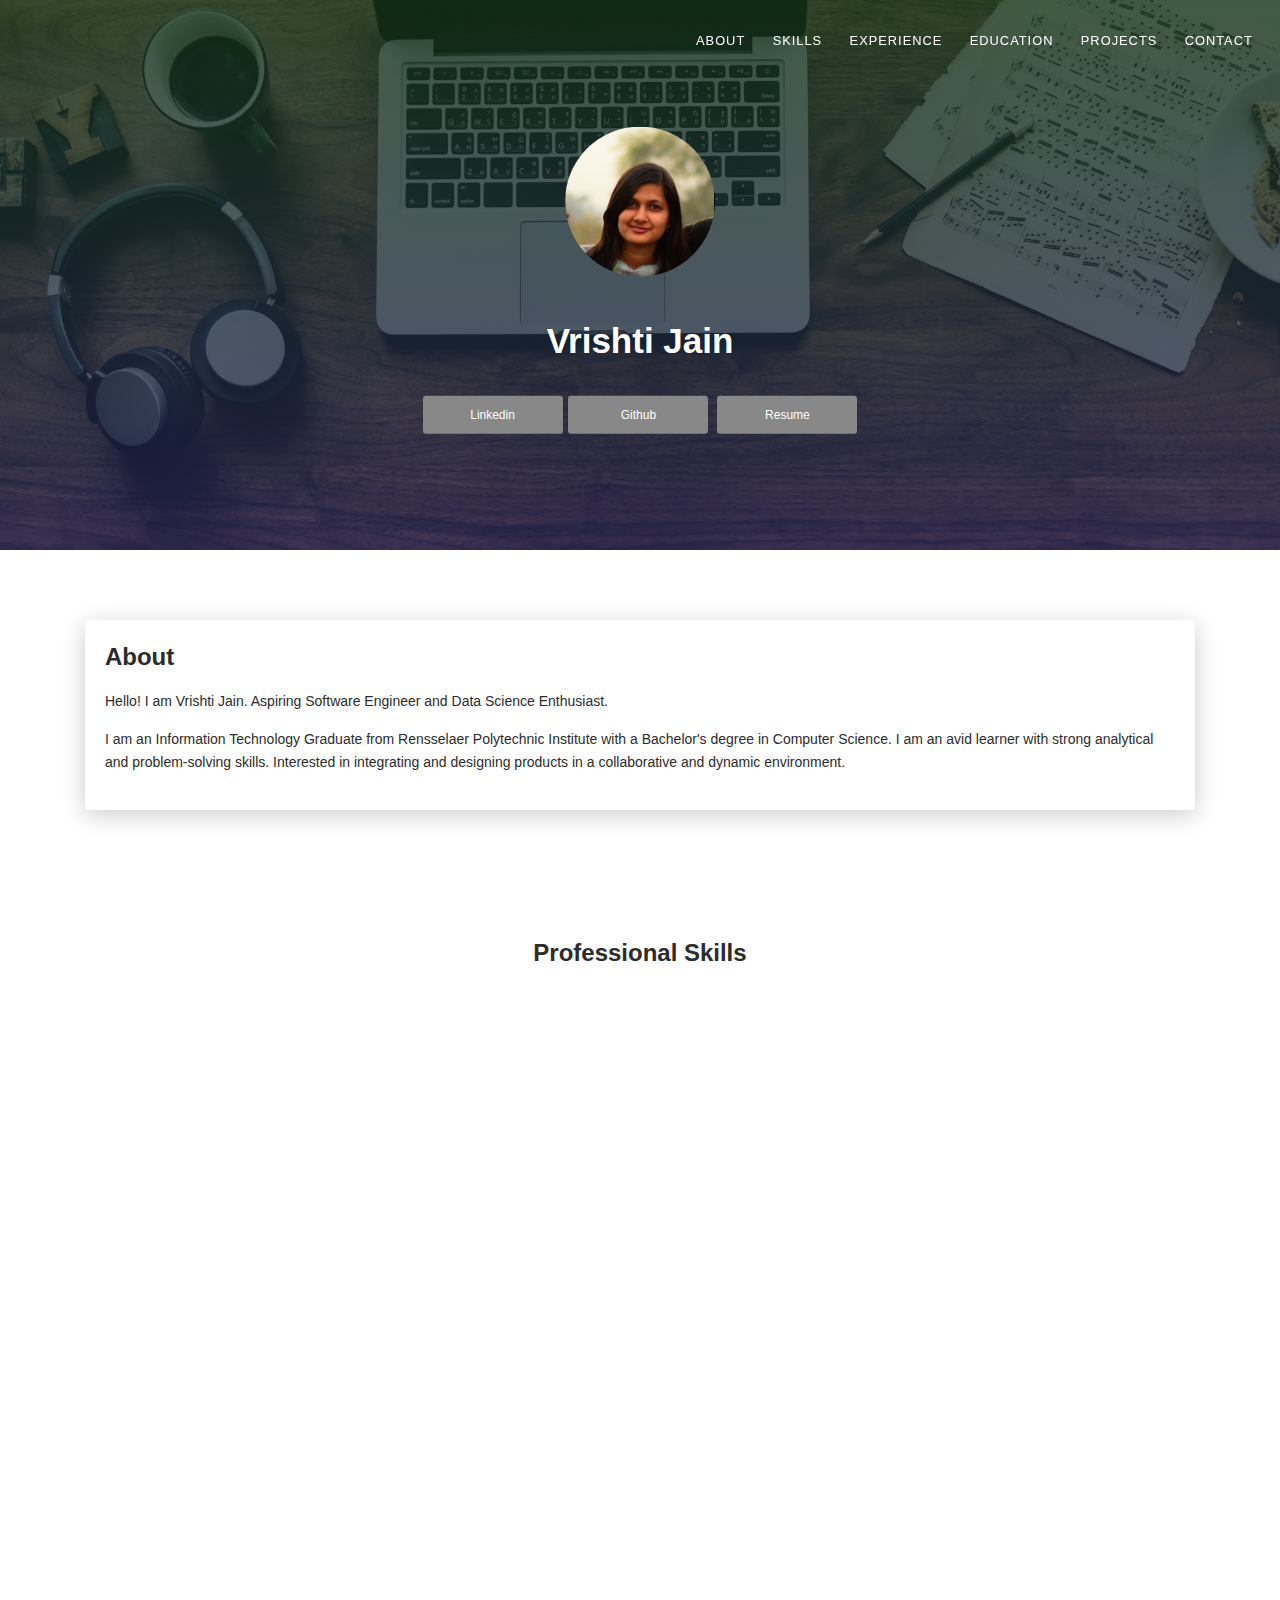
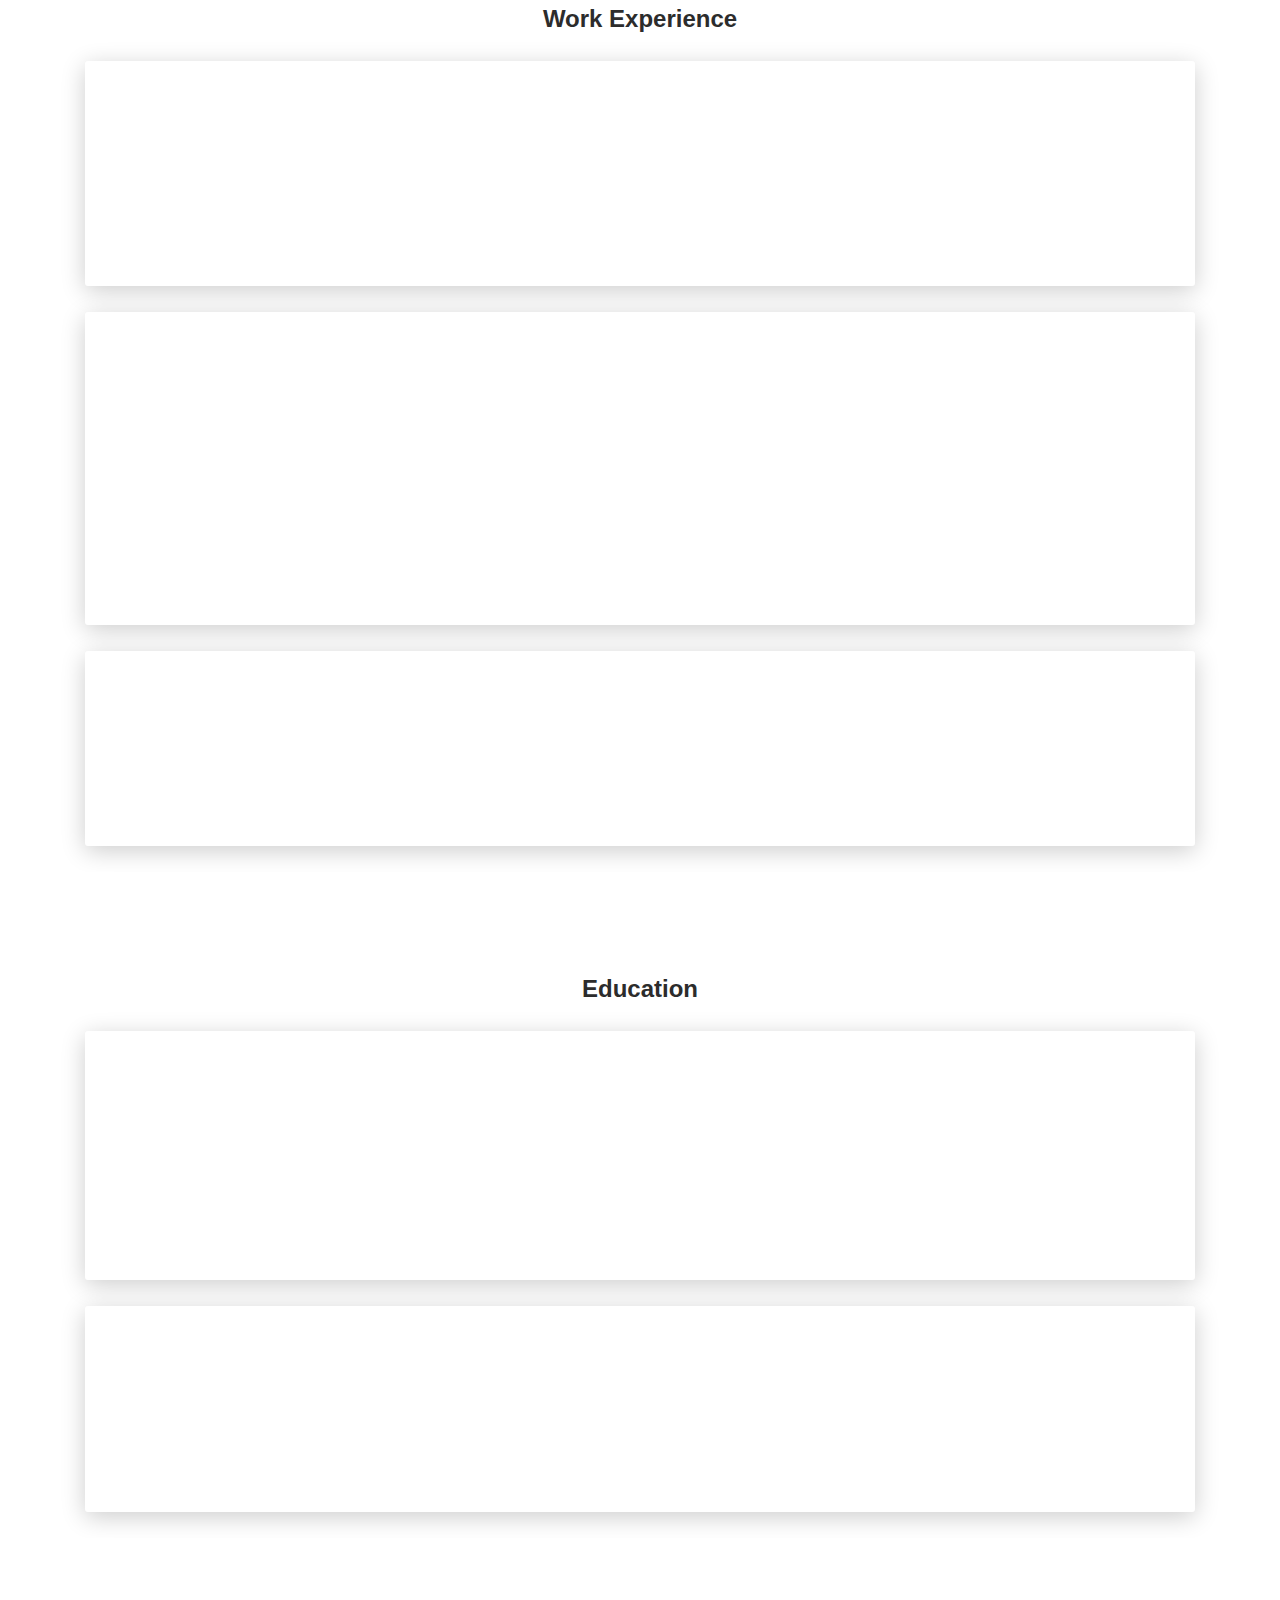
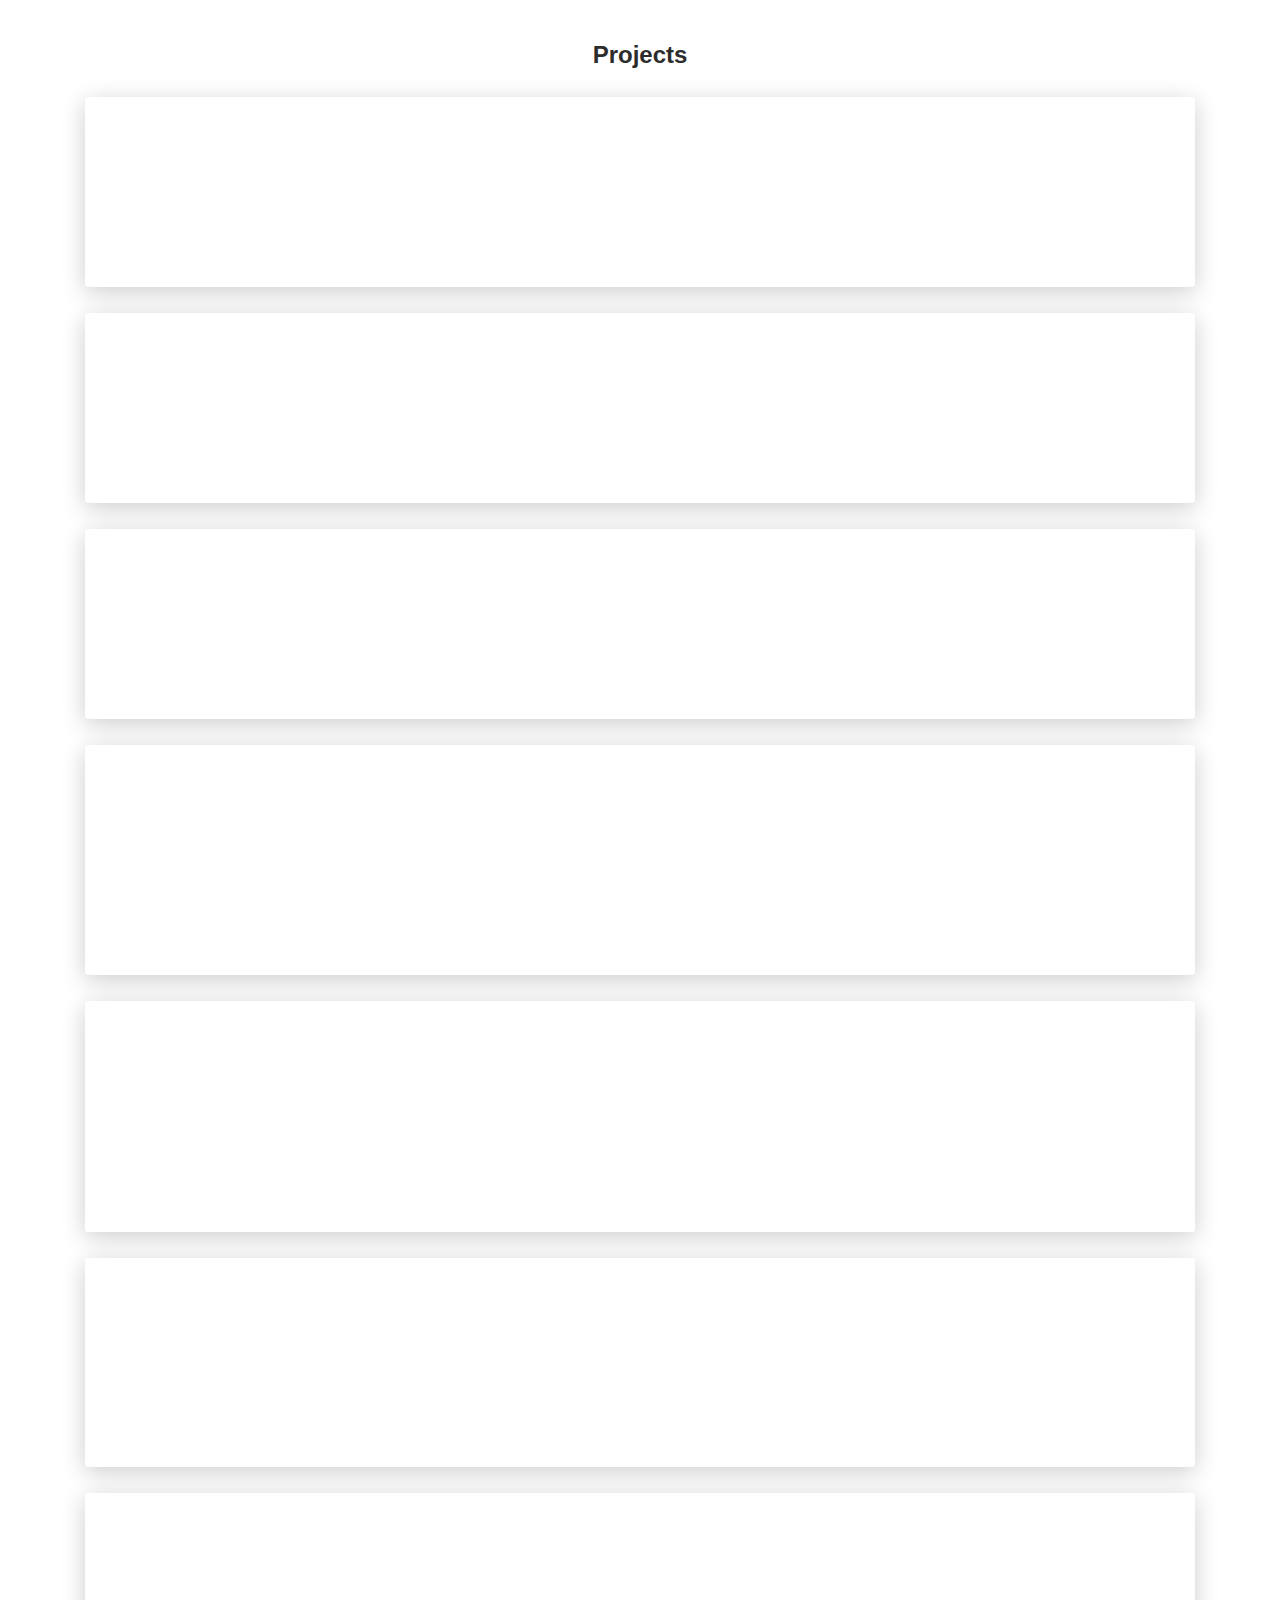
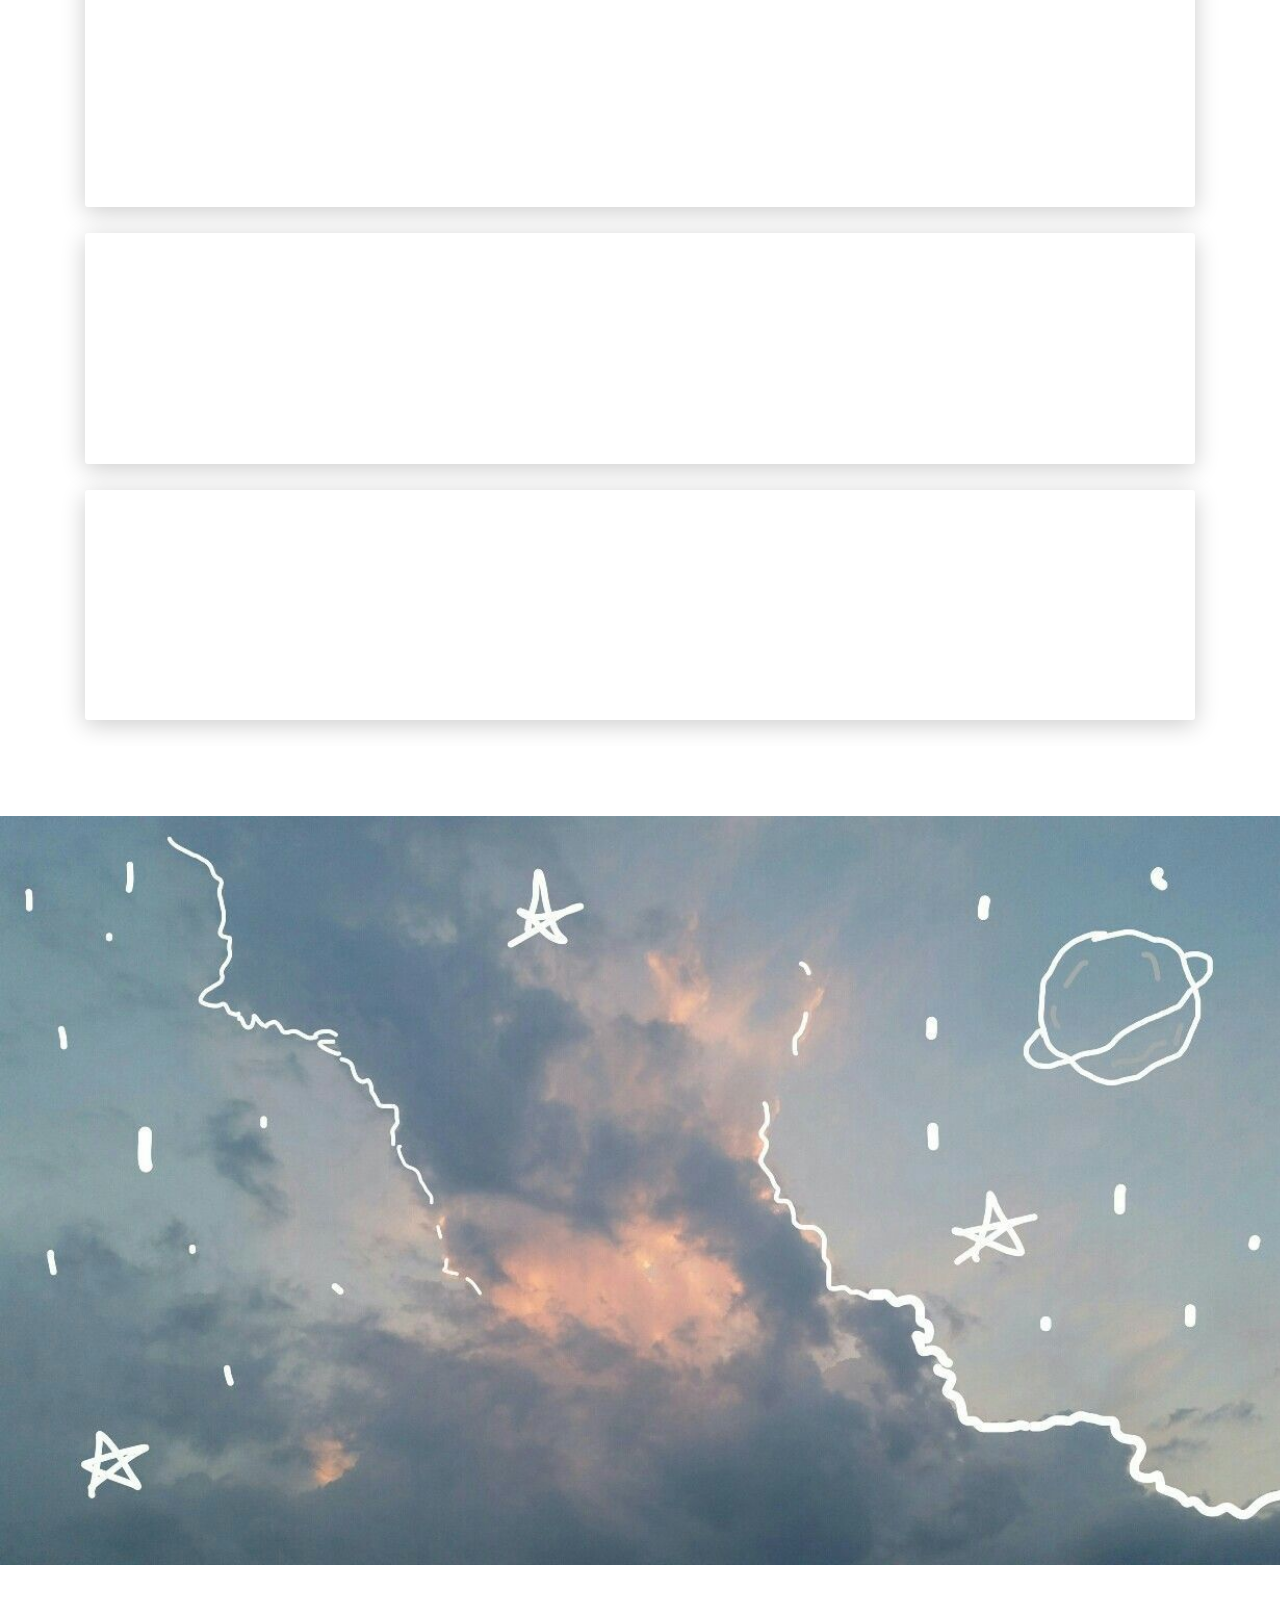
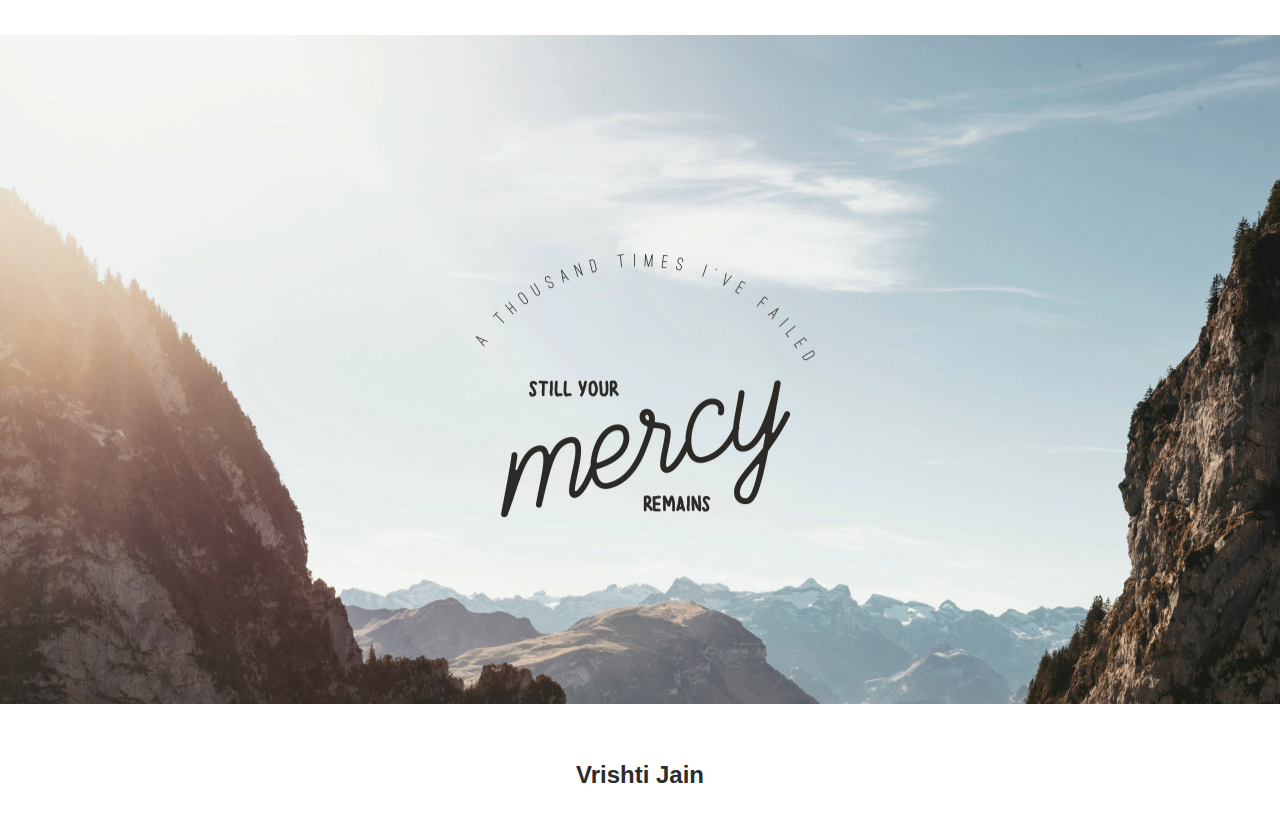
==== commit c0f66e55: "cv updated 2021" ====
--- a/index.html
+++ b/index.html
@@ -66,7 +66,7 @@
                 <a class="btn btn-primary smooth-scroll mr-2 aos-init aos-animate" href="https://github.com/vrishtijain"
                   target="_blank" data-aos="zoom-in" data-aos-anchor="data-aos-anchor">Github</a><a class="btn btn-primary 
                   aos-init aos-animate"
-                  href="https://docs.google.com/gview?url=https://github.com/vrishtijain/CV/raw/master/Vrishti_Resume_2020_June.pdf"
+                  href="https://docs.google.com/gview?url=https://github.com/vrishtijain/CV/raw/master/Vrishti_Jain_2021.pdf"
                   target="_blank" data-aos="zoom-in" data-aos-anchor="data-aos-anchor">Resume</a>
               </div>
             </div>
@@ -232,11 +232,12 @@
               <p class="category">Rensselaer Polytechnic Institute </p>
               <p>
                 Graduate Student in Master of Science at Rensselaer Polytechnic Institute
-                <br>GPA: 3.94<p>
+                <br>GPA: 3.94/4<p>
                 </p>
                 <ul>
                   <li>
-                    Courses Completed: Data Mining, Data Analytics, Introduction to Machine Learning Applications,
+                    Courses Completed: Data Mining, 
+Database Application & System , Software Development, Data Analytics, Introduction to Machine Learning Applications,
                     Foundations
                     Of HCI Usability, Business Issues For Engineers and Scientists, Xinformatics.
                   </li>
@@ -350,6 +351,45 @@
       
         </div>
       </div>
+      
+      <div class="card">
+        <div class="row">
+          <div class="col-md-3 bg-primary aos-init" data-aos="fade-right" data-aos-offset="50" data-aos-duration="500">
+            <div class="card-body cc-education-header">
+              <div class="h5"> College Sale: Online Platform to Sell and Buy</div>
+            </div>
+          </div>
+          <div class="col-md-9 aos-init" data-aos="fade-left" data-aos-offset="50" data-aos-duration="500">
+            <div class="card-body">
+              <div class="h5"></div>
+              <p class="category"></p>
+              <p>
+              </p>
+              <ul>
+                <li>
+                 Working on an Online Portal using ReactJs, React Bootstrap that would allow university students to sell and buy
+stuff online. 
+                </li>
+                <li>
+                 Worked on system requirements,User Interface Design and Prototype, created wireframes using wirefreame.cc. 
+                  Working on to implement Back-end with NodeJs and Postgresql for database. 
+      
+                </li>
+              
+                
+      
+                <li><a href="https://github.com/vrishtijain/College_Sale" target="_blank">Git Repository</a>
+                </li>
+      
+      
+              </ul>
+              <p></p>
+            </div>
+          </div>
+      
+        </div>
+      </div>
+
 
 
 
@@ -695,4 +735,4 @@
 
 </body>
 
-</html>+</html>
